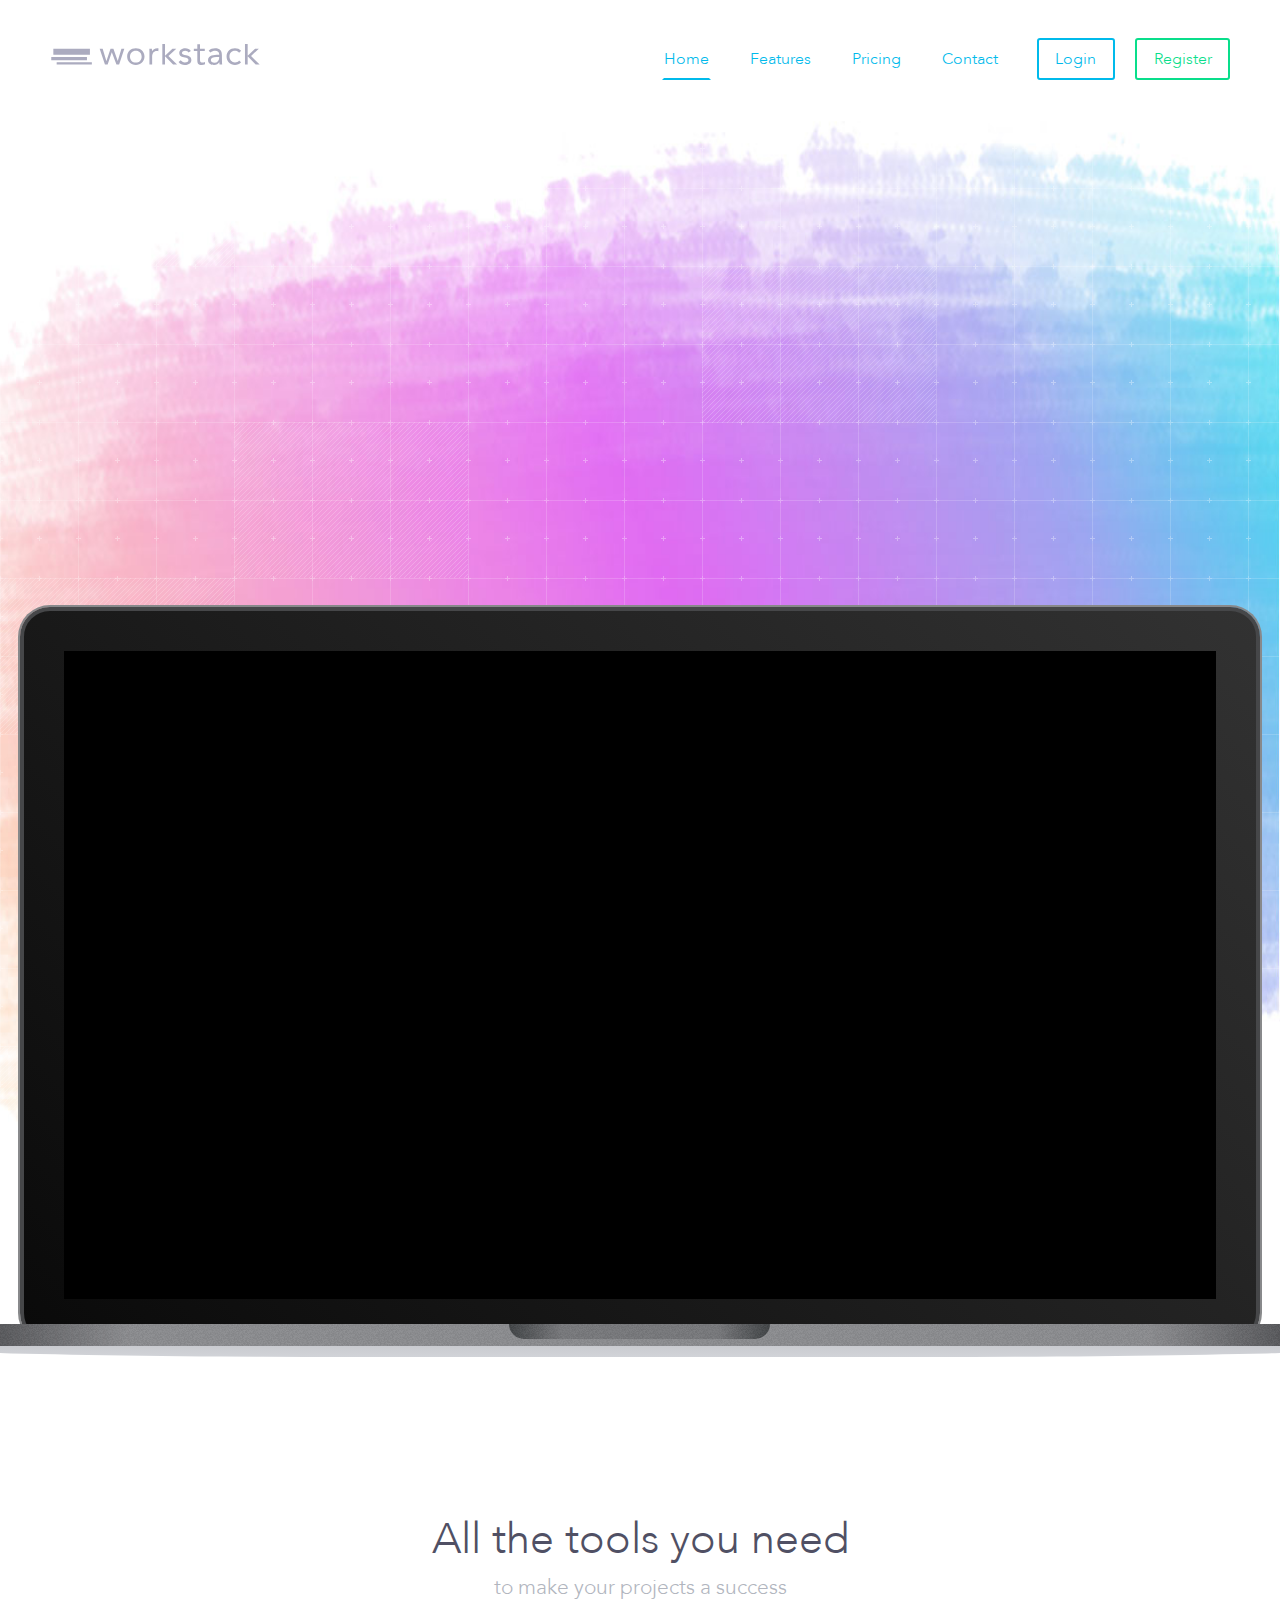
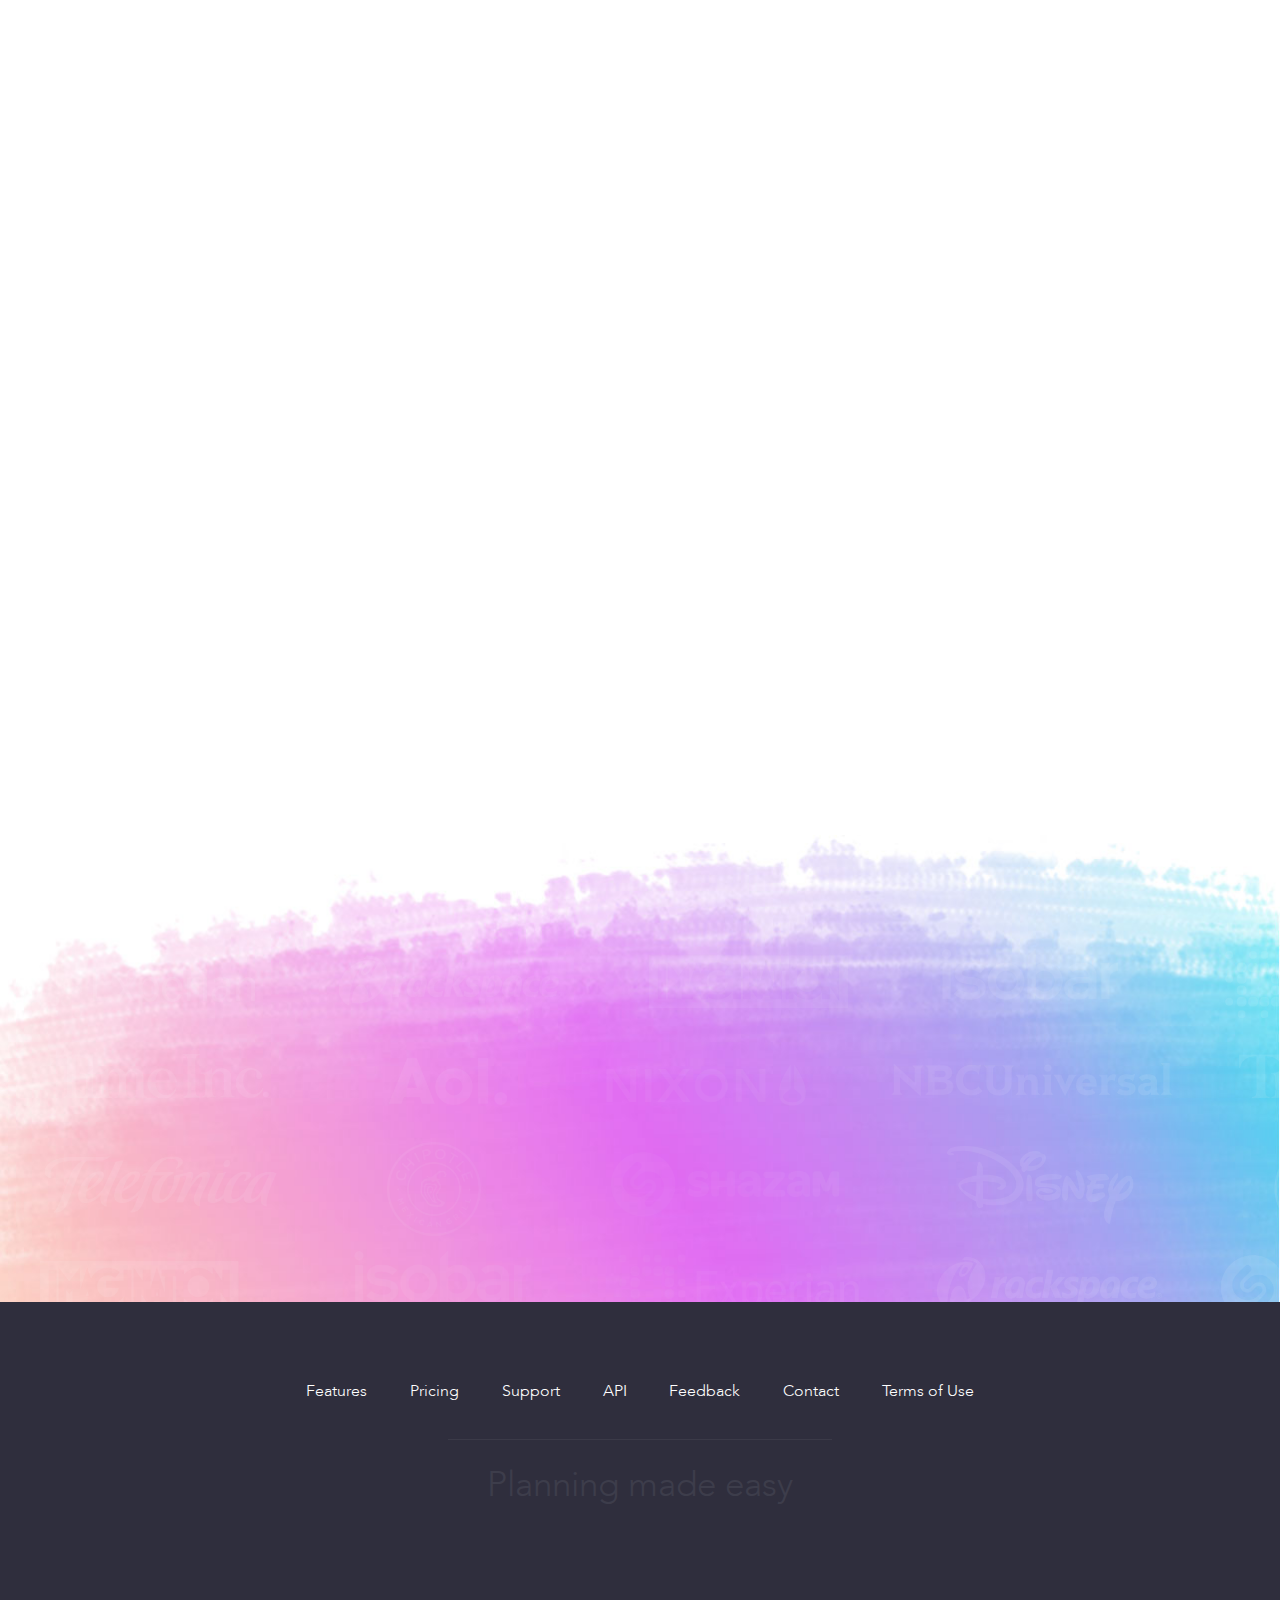
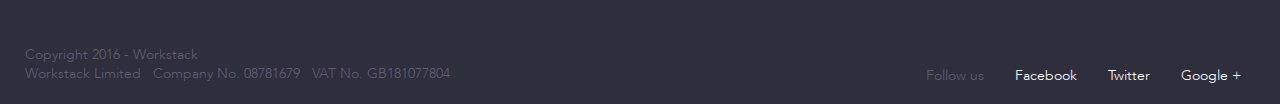
==== html/index.html @ 7270a775 "all works except video" ====
<!DOCTYPE html>
<html lang="en">
<head>
  <meta http-equiv="content-type" content="text/html; charset=UTF-8">
  <meta charset="utf-8">
  <meta http-equiv="X-UA-Compatible" content="IE=edge">
  <meta name="viewport" content="width=device-width, initial-scale=1">

  <title>Workstack - team planning made easy</title>


  <!-- Standard iPhone -->
  <link rel="apple-touch-icon" sizes="57x57" href="https://workstack.io/img/apple-touch-icon-iphone-114.png">
  <link rel="apple-touch-icon" sizes="114x114" href="https://workstack.io/img/apple-touch-icon-iphone-114.png">
  <link rel="apple-touch-icon" sizes="72x72" href="https://workstack.io/img/apple-touch-icon-ipad-144.png">
  <link rel="apple-touch-icon" sizes="144x144" href="https://workstack.io/img/apple-touch-icon-ipad-144.png">
  <link rel="icon" type="image/png" href="https://workstack.io/img/ws-icon.png">

  <link rel="stylesheet" href="css/normalize.css">
  <link rel="stylesheet" href="css/MyFontsWebfontsKit.css">
  <link rel="stylesheet" href="css/bootstrap.css">
  <link rel="stylesheet" href="css/bootstrap-slider.css">
  <link rel="stylesheet" href="css/ws.css">

  <script type="text/javascript" id="www-widgetapi-script" src="js/www-widgetapi.js" async=""></script>
  <script src="js/iframe_api"></script>

  <script src="js/modernizr-2.js"></script>

</head>

<body id="ws-body">


  <div class="wrapper clearfix">

    <!--[if lt IE 8]>
<p class="browserupgrade">You are using an <strong>outdated</strong> browser. Please <a href="http://browsehappy.com/">upgrade your browser</a> to improve your experience.</p>
<![endif]-->

    <!-- Add your site or application content here -->

    <div class="cover" style="display: none; opacity: 0;">
      <div class="loader" style="position: relative;">
        <div id="loadie-1481371732519" class="loadie" style="width: 1745px; display: none;"></div>
      </div>
      <div class="cover-logo"></div>
    </div>

    <header>
      <div class="mobile-nav-bg" style="opacity: 0; display: none;"></div>
      <img src="img/nav-icon.svg" class="nav-icon" alt="Menu" style="transform: rotate(0deg);">
      <div class="logo-container">
        <a href="https://workstack.io/"><img src="img/workstack-logo.svg" class="logo" alt="Workstack"></a>
      </div>
      <div class="nav-container" style="display: block; opacity: 1;">
        <ul class="nav-top">
          <li class="active"><a href="https://workstack.io/" class="nav-link">Home</a></li>
          <li><a href="https://workstack.io/features" class="nav-link">Features</a></li>
          <li><a href="https://workstack.io/pricing" class="nav-link">Pricing</a></li>
          <li><a href="https://workstack.io/contact" class="nav-link">Contact</a></li>
          <li><a href="https://app.workstack.io/login" class="nav-link btn-outline">Login</a></li>
          <li><a href="https://app.workstack.io/register" class="nav-link btn-outline btn-highlight">Register</a></li>
        </ul>
      </div>
    </header>

    <div class="popup-bg-container">
      <div class="popup-video-container">
        <div class="popup-video">
          <div class="popup-embed-container">
            <div class="popup-close"><img src="img/icon-close.svg" class="popup-close-btn" alt="close"></div>
          </div>
        </div>
      </div>
    </div>




    <div class="page-container" style="display: block; opacity: 1;">

      <div class="page-content">


        <!-- A/B Test 1 - Title: Start -->
        <div id="ABTest1">
          <div class="page-title">
            <h1 class="large-heading anim1">Team planning <br class="mobile-only">made easy</h1>
            <h3 class="no-bottom-margin anim2">Plan projects, track time and schedule your team's tasks</h3>
            <a href="https://app.workstack.io/register" class="btn-trial anim3">Start 30 day free trial</a>
          </div>
        </div>
        <!-- A/B Test 1: End -->
        <div class="timeline">
          <!-- A/B Test 2: Start -->
          <div id="ABTest2" class="screenshot-container">
            <div class="screenshot-container-inner">
              <div class="screenshot">
                <div class="video-container">
                  <a href="https://www.youtube.com/embed/cOmMeZSL4ng?rel=0&amp;controls=0&amp;showinfo=0&amp;autoplay=1" target="videoPlayer" class="play-link"></a>
                  <img src="img/screen.png" class="video-cover">
                  <div class="screen-cover"></div>
                  <iframe id="player" class="autoplay" frameborder="0" allowfullscreen="1" title="YouTube video player" width="1600" height="900" src="https://www.youtube.com/embed/cOmMeZSL4ng?autoplay=0&controls=0&rel=0&enablejsapi=1&showinfo=0&modestbranding=1&playlist=cOmMeZSL4ng&loop=1&origin=https%3A%2F%2Fworkstack.io&widgetid=1"></iframe>
                </div>
                <div class="screenshot-keyboard">
                  <div class="screenshot-groove"></div>
                </div>
                <div class="screenshot-keyboard-base"></div>
              </div>
            </div>
          </div>
          <!-- A/B Test 2: End -->
          <h2 class="subheader">All the tools you need</h2>
          <h5>to make your projects a success</h5>
          <div class="row features">
            <div class="col-md-6">
              <div class="col-sm-6">
                <div class="feature">
                  <div class="feature-icon-container">
                    <svg version="1.1" class="feature-icon" id="icon-team-view" xmlns="http://www.w3.org/2000/svg" xlink="http://www.w3.org/1999/xlink" x="0px" y="0px" viewBox="0 0 70 70" enable-background="new 0 0 70 70" xml:space="preserve">
<circle fill="none" stroke="#dc73f2" stroke-width="2" stroke-miterlimit="10" cx="25.266" cy="21.426" r="12.093"></circle>
                                <g>
                                    <path fill="none" stroke="#dc73f2" stroke-width="2" stroke-miterlimit="10" d="M42.189,43.222
		c-3.943-5.677-10.352-9.371-17.591-9.371c-11.985,0-19.701,10.124-19.701,22.612c0,0.083,0.002,0.166,0.003,0.248h30.965"></path>
                                    <path fill="none" stroke="#dc73f2" stroke-width="2" stroke-miterlimit="10" d="M42.189,43.222c2.585,3.722,4.11,8.296,4.11,13.242
		c0,0.083-0.002,0.166-0.003,0.248H35.864"></path>
                                    <path fill="none" stroke="#dc73f2" stroke-width="2" stroke-miterlimit="10" d="M42.189,43.222c2.703-2.15,6.079-3.429,9.742-3.429
		C60.806,39.793,66,47.289,66,56.537c0,0.062-0.002,0.123-0.002,0.184H35.864"></path>
                                </g>
                                <circle fill="none" stroke="#dc73f2" stroke-width="2" stroke-miterlimit="10" cx="51.686" cy="30.703" r="8.954"></circle>
</svg>

                  </div>
                  <h4>Team<br>
                            Calendar</h4>
                  <hr class="feature-line">
                  <p class="feature-desc">
                    See who's doing what and when they are doing it.
                  </p>
                </div>
              </div>
              <div class="col-sm-6">
                <div class="feature">
                  <div class="feature-icon-container">
                    <svg version="1.1" class="feature-icon" id="icon-task-list" xmlns="http://www.w3.org/2000/svg" xlink="http://www.w3.org/1999/xlink" x="0px" y="0px" width="70px" height="70px" viewBox="0 0 70 70" enable-background="new 0 0 70 70" xml:space="preserve">
        <path fill="none" stroke="#dc73f2" stroke-width="2" stroke-miterlimit="10" d="M52.703,17.607
            c-3.099-1.438-7.286-2.485-12.049-2.941v-2.657c0-3.597-2.536-6.51-5.661-6.51c-3.127,0-5.663,2.914-5.663,6.51v2.74
            c-4.841,0.531-9.053,1.67-12.049,3.216"></path>
                                <path fill="none" stroke="#dc73f2" stroke-width="2" stroke-miterlimit="10" d="M58.253,18.891h-3.131v7.331H14.64v-7.331
            h-2.892c-1.596,0-2.892,1.294-2.892,2.892v38.655c0,1.6,1.296,2.896,2.892,2.896h46.505c1.6,0,2.891-1.296,2.891-2.896V21.783
            C61.144,20.185,59.853,18.891,58.253,18.891z"></path>
                                <line fill="none" stroke="#dc73f2" stroke-width="2" stroke-miterlimit="10" x1="16.167" y1="36.417" x2="43.333" y2="36.417"></line>
                                <line fill="none" stroke="#dc73f2" stroke-width="2" stroke-miterlimit="10" x1="16.167" y1="44.833" x2="43.333" y2="44.833"></line>
                                <line fill="none" stroke="#dc73f2" stroke-width="2" stroke-miterlimit="10" x1="16.167" y1="53.25" x2="43.333" y2="53.25"></line>
                                <line fill="none" stroke="#dc73f2" stroke-width="2" stroke-miterlimit="10" x1="47" y1="36.417" x2="53.25" y2="36.417"></line>
                                <line fill="none" stroke="#dc73f2" stroke-width="2" stroke-miterlimit="10" x1="47" y1="44.833" x2="53.25" y2="44.833"></line>
                                <line fill="none" stroke="#dc73f2" stroke-width="2" stroke-miterlimit="10" x1="47" y1="53.25" x2="53.25" y2="53.25"></line>
        </svg>
                  </div>
                  <h4>Task<br>
                            Lists</h4>
                  <hr class="feature-line">
                  <p class="feature-desc">
                    Setup project task lists and set due dates
                  </p>
                </div>
              </div>
            </div>
            <div class="col-md-6">
              <div class="col-sm-6">
                <div class="feature">
                  <div class="feature-icon-container">
                    <svg version="1.1" class="feature-icon" id="icon-estimate" xmlns="http://www.w3.org/2000/svg" xlink="http://www.w3.org/1999/xlink" x="0px" y="0px" width="70px" height="70px" viewBox="0 0 70 70" enable-background="new 0 0 70 70" xml:space="preserve">
        <g>
            <circle fill="none" stroke="#dc73f2" stroke-width="2" stroke-miterlimit="10" cx="35" cy="35.002" r="27.167"></circle>
            <polyline fill="none" stroke="#dc73f2" stroke-width="2" stroke-linecap="round" stroke-miterlimit="10" points="34.875,21.75
                34.875,36.75 45.375,43.875 	"></polyline>
        </g>
        </svg>
                  </div>
                  <h4>Set<br>
                            Estimates</h4>
                  <hr class="feature-line">
                  <p class="feature-desc">
                    Set estimates for how long tasks are going to take.
                  </p>
                </div>
              </div>
              <div class="col-sm-6">
                <div class="feature">
                  <div class="feature-icon-container">
                    <svg version="1.1" class="feature-icon" id="icon-calendar" xmlns="http://www.w3.org/2000/svg" xlink="http://www.w3.org/1999/xlink" x="0px" y="0px" width="70px" height="70px" viewBox="0 0 70 70" enable-background="new 0 0 70 70" xml:space="preserve">
        <g>
            <line fill="none" stroke="#dc73f2" stroke-width="2" stroke-miterlimit="10" x1="28.502" y1="13.291" x2="41.078" y2="13.291"></line>
            <path fill="none" stroke="#dc73f2" stroke-width="2" stroke-miterlimit="10" d="M18.104,13.291h-4.519
                c-1.601,0-2.899,1.298-2.899,2.899v43.745c0,1.602,1.298,2.899,2.899,2.899h42.078c1.602,0,2.898-1.298,2.898-2.899V16.189
                c0-1.601-1.297-2.899-2.898-2.899h-4.186"></path>
            <path fill="none" stroke="#dc73f2" stroke-width="2" stroke-linecap="round" stroke-miterlimit="10" d="M18.104,13.291
                c-0.566,0.926-0.899,2.01-0.899,3.175c0,3.368,2.73,6.098,6.098,6.098s6.098-2.73,6.098-6.098c0-1.165-0.333-2.249-0.899-3.175"></path>
            <path fill="none" stroke="#dc73f2" stroke-width="2" stroke-linecap="round" stroke-miterlimit="10" d="M41.078,13.291
                c-0.567,0.926-0.899,2.01-0.899,3.175c0,3.368,2.73,6.098,6.099,6.098s6.099-2.73,6.099-6.098c0-1.165-0.332-2.249-0.899-3.175"></path>
        </g>
                                <line fill="none" stroke="#dc73f2" stroke-width="2" stroke-linecap="round" stroke-miterlimit="10" x1="23.387" y1="7.357" x2="23.387" y2="16.716"></line>
                                <line fill="none" stroke="#dc73f2" stroke-width="2" stroke-linecap="round" stroke-miterlimit="10" x1="46.36" y1="7.357" x2="46.36" y2="16.716"></line>
                                <line fill="none" stroke="#dc73f2" stroke-width="2" stroke-miterlimit="10" x1="10.333" y1="30.667" x2="58.667" y2="30.667"></line>
                                <line fill="none" stroke="#dc73f2" stroke-width="2" stroke-miterlimit="10" x1="10.333" y1="41.168" x2="58.667" y2="41.168"></line>
                                <line fill="none" stroke="#dc73f2" stroke-width="2" stroke-miterlimit="10" x1="10.333" y1="51.668" x2="58.667" y2="51.668"></line>
                                <line fill="none" stroke="#dc73f2" stroke-width="2" stroke-miterlimit="10" x1="22.667" y1="30.667" x2="22.667" y2="62"></line>
                                <line fill="none" stroke="#dc73f2" stroke-width="2" stroke-miterlimit="10" x1="34.5" y1="30.667" x2="34.5" y2="62"></line>
                                <line fill="none" stroke="#dc73f2" stroke-width="2" stroke-miterlimit="10" x1="46.167" y1="30.667" x2="46.167" y2="62"></line>
                                <line fill="none" stroke="#dc73f2" stroke-miterlimit="10" x1="35" y1="50.125" x2="44.75" y2="40.375"></line>
                                <line fill="none" stroke="#dc73f2" stroke-miterlimit="10" x1="36.5" y1="52.125" x2="46.25" y2="42.375"></line>
                                <line fill="none" stroke="#dc73f2" stroke-miterlimit="10" x1="34.25" y1="47.25" x2="40.25" y2="41.25"></line>
                                <line fill="none" stroke="#dc73f2" stroke-miterlimit="10" x1="40.312" y1="52.062" x2="46.312" y2="46.062"></line>
        </svg>
                  </div>
                  <h4>Meetings &amp;<br>
                            Vacations</h4>
                  <hr class="feature-line">
                  <p class="feature-desc">
                    Schedule meetings and block out staff downtime
                  </p>
                </div>
              </div>
            </div>
          </div>
          <div class="row features">
            <div class="col-md-6">
              <div class="col-sm-6">
                <div class="feature">
                  <div class="feature-icon-container">
                    <svg version="1.1" class="feature-icon" id="icon-time-tracking" xmlns="http://www.w3.org/2000/svg" xlink="http://www.w3.org/1999/xlink" x="0px" y="0px" width="70px" height="70px" viewBox="0 0 70 70" enable-background="new 0 0 70 70" xml:space="preserve">
        <g>
            <path fill="none" stroke="#dc73f2" stroke-width="2" stroke-linecap="round" stroke-miterlimit="10" d="M21.432,16.603
                c2.873-1.746,6.109-2.953,9.568-3.484"></path>
            <path fill="none" stroke="#dc73f2" stroke-width="2" stroke-linecap="round" stroke-miterlimit="10" d="M13.013,24.802
                c2.15-3.328,5.029-6.14,8.418-8.199"></path>
            <path fill="none" stroke="#dc73f2" stroke-width="2" stroke-linecap="round" stroke-miterlimit="10" d="M39.25,13.164
                c-1.384-0.227-2.803-0.349-4.25-0.349c-1.36,0-2.695,0.104-4,0.304"></path>
            <path fill="none" stroke="#dc73f2" stroke-width="2" stroke-linecap="round" stroke-miterlimit="10" d="M13.013,24.802
                c-2.641,4.086-4.18,8.951-4.18,14.18c0,14.449,11.716,26.162,26.167,26.162s26.167-11.713,26.167-26.162
                c0-13.006-9.487-23.789-21.917-25.819"></path>
            <polyline fill="none" stroke="#dc73f2" stroke-width="2" stroke-linecap="round" stroke-miterlimit="10" points="34.879,26.218
                34.879,40.666 44.993,47.529 	"></polyline>
            <path fill="none" stroke="#dc73f2" stroke-width="2" stroke-linecap="round" stroke-miterlimit="10" d="M13.013,24.802
                l-3.621-3.621c-0.39-0.391-0.39-1.024,0-1.415l6.895-6.895c0.391-0.39,1.023-0.39,1.414,0l3.73,3.731"></path>
            <path fill="none" stroke="#dc73f2" stroke-width="2" stroke-linecap="round" stroke-miterlimit="10" d="M39.25,8.855h5.375
                c0.553,0,1-0.448,1-1v-2c0-0.553-0.447-1-1-1H25.75c-0.553,0-1,0.447-1,1v2c0,0.552,0.447,1,1,1H31"></path>

            <line fill="none" stroke="#dc73f2" stroke-width="2" stroke-linecap="round" stroke-miterlimit="10" x1="39.25" y1="13.164" x2="39.25" y2="8.855"></line>

            <line fill="none" stroke="#dc73f2" stroke-width="2" stroke-linecap="round" stroke-miterlimit="10" x1="31" y1="8.855" x2="31" y2="13.119"></line>
        </g>
                                <line fill="none" stroke="#dc73f2" stroke-width="2" stroke-linecap="round" stroke-miterlimit="10" x1="25.875" y1="8.75" x2="44.75" y2="8.75"></line>
        </svg>
                  </div>
                  <h4>Time<br>
                            Tracking</h4>
                  <hr class="feature-line">
                  <p class="feature-desc">
                    Keep track of the time spent on each task.
                  </p>
                </div>
              </div>
              <div class="col-sm-6">
                <div class="feature">
                  <div class="feature-icon-container">
                    <svg version="1.1" class="feature-icon" id="icon-project-plans" xmlns="http://www.w3.org/2000/svg" xlink="http://www.w3.org/1999/xlink" x="0px" y="0px" width="70px" height="70px" viewBox="0 0 70 70" enable-background="new 0 0 70 70" xml:space="preserve">
        <g>
            <rect x="6.493" y="9.125" fill="none" stroke="#dc73f2" stroke-width="2" stroke-miterlimit="10" width="19.958" height="13.213"></rect>

            <rect x="13.409" y="28.394" fill="none" stroke="#dc73f2" stroke-width="2" stroke-miterlimit="10" width="37.023" height="13.213"></rect>

            <rect x="37.355" y="47.662" fill="none" stroke="#dc73f2" stroke-width="2" stroke-miterlimit="10" width="26.151" height="13.213"></rect>
        </g>
        </svg>
                  </div>
                  <h4>Project<br>
                            Plans</h4>
                  <hr class="feature-line">
                  <p class="feature-desc">
                    Plan and check progress across all your projects.
                  </p>
                </div>
              </div>
            </div>
            <div class="col-md-6">
              <div class="col-sm-6">
                <div class="feature">
                  <div class="feature-icon-container">
                    <svg version="1.1" class="feature-icon" id="icon-reports" xmlns="http://www.w3.org/2000/svg" xlink="http://www.w3.org/1999/xlink" x="0px" y="0px" width="70px" height="70px" viewBox="0 0 70 70" enable-background="new 0 0 70 70" xml:space="preserve">
        <g>
            <rect x="8.504" y="41.146" fill="none" stroke="#dc73f2" stroke-width="2" stroke-miterlimit="10" width="13.53" height="20.436"></rect>

            <rect x="28.235" y="23.671" fill="none" stroke="#dc73f2" stroke-width="2" stroke-miterlimit="10" width="13.529" height="37.911"></rect>

            <rect x="47.967" y="8.416" fill="none" stroke="#dc73f2" stroke-width="2" stroke-miterlimit="10" width="13.529" height="53.168"></rect>
        </g>
        </svg>
                  </div>
                  <h4>Project<br>
                            Reports</h4>
                  <hr class="feature-line">
                  <p class="feature-desc">
                    View your worked hours for both projects and people.
                  </p>
                </div>
              </div>
              <div class="col-sm-6">
                <div class="feature">
                  <div class="feature-icon-container">
                    <svg version="1.1" class="feature-icon" id="icon-integrations" xmlns="http://www.w3.org/2000/svg" xlink="http://www.w3.org/1999/xlink" x="0px" y="0px" width="70px" height="70px" viewBox="0 0 70 70" enable-background="new 0 0 70 70" xml:space="preserve">
        <g>
            <g id="Plug_1_">
                <path fill="none" stroke="#dc73f2" stroke-width="2" stroke-miterlimit="10" d="M40.303,62.137l1.619-4.945
                    c7.107-1.59,12.359-7.15,12.359-13.766v-17.52h-5.408V10.813c0-1.63-1.535-2.95-3.428-2.95s-3.426,1.32-3.426,2.95v15.093H28.308
                    V10.813c0-1.63-1.536-2.95-3.429-2.95c-1.892,0-3.428,1.32-3.428,2.95v15.093h-5.732v17.52c0,6.684,5.361,12.29,12.582,13.812
                    l1.292,4.898H40.303z"></path>
            </g>
            <line fill="none" stroke="#dc73f2" stroke-width="2" stroke-miterlimit="10" x1="48.875" y1="25.875" x2="21.25" y2="25.875"></line>
        </g>
        </svg>
                  </div>
                  <h4>3rd Party<br>
                            Integrations</h4>
                  <hr class="feature-line">
                  <p class="feature-desc">
                    Make Workstack work with other applications.
                  </p>
                </div>
              </div>
            </div>
          </div>
        </div>








      </div>

      <div class="clients">
        <div class="clients-outer">
          <div class="clients-img" data-stellar-ratio="0.7" style="position: relative; z-index: 0; background: transparent none repeat scroll 0% 0%; display: block; top: 0px;">
            <div class="backstretch" style="left: 0px; top: 0px; overflow: hidden; margin: 0px; padding: 0px; height: 600px; width: 1745px; z-index: -999998; position: absolute;"><img style="position: absolute; margin: 0px; padding: 0px; border: medium none; width: 1745px; height: 622.965px; max-height: none; max-width: none; z-index: -999999; left: 0px; top: -11.4825px;" src="img/client-logos.png"></div>
          </div>
          <div class="clients-inner">
            <h2 class="anim-block lc" style="opacity: 0; transform: translate(0px, 50px);">Try it free for 30 days</h2>
            <h3 class="anim-block no-bottom-margin" style="opacity: 0; transform: translate(0px, 50px);">Easy setup <span class="dot">•</span> full version <span class="dot">•</span> cancel at anytime</h3>
            <a href="https://app.workstack.io/register" class="btn-trial anim-block" style="opacity: 0; transform: translate(0px, 50px);">Start 30 day free trial</a>
          </div>
        </div>
      </div>
      <footer class="cf">
        <ul class="nav-footer">
          <li class="not-mobile"><a href="https://workstack.io/features" class="nav-link">Features</a></li>
          <li class="not-mobile"><a href="https://workstack.io/pricing" class="nav-link">Pricing</a></li>
          <li><a class="nav-link" href="http://support.workstack.io/" target="_blank">Support</a></li>
          <li><a class="nav-link" href="http://app.workstack.io/developers" target="_blank">API</a></li>
          <li class="not-mobile"><a class="nav-link" href="http://support.workstack.io/support/discussions" target="_blank">Feedback</a></li>
          <li class="not-mobile"><a href="https://workstack.io/contact" class="nav-link">Contact</a></li>
          <li><a href="https://workstack.io/terms" class="nav-link">Terms of Use</a></li>
        </ul>
        <hr class="footer-line">
        <span class="footer-strapline">
                Planning <br class="mobile-only">made easy
            </span>
        <span class="copyright not-mobile">
                Copyright 2016 - Workstack<br>
                <span class="not-tablet">Workstack Limited &nbsp; Company No. 08781679  &nbsp; VAT No. GB181077804</span>
        </span>
        <span class="social">
                <ul class="nav-social">
                  <li class="not-mobile">Follow us</li>
                  <li><a href="https://www.facebook.com/pages/Workstack/741291502612738" class="social-link">Facebook</a></li>
                  <li><a href="http://www.twitter.com/workstack" class="social-link">Twitter</a></li>
                  <li><a href="https://plus.google.com/+WorkstackMe" class="social-link">Google +</a></li>
                </ul>
            </span>
      </footer>



      <!-- Modal -->
      <div class="modal fade" id="registerModal" tabindex="-1" role="dialog" aria-labelledby="myModalLabel" aria-hidden="true">
        <div class="modal-dialog">
          <div class="modal-content">
            <div class="modal-header">
              <button type="button" class="close" data-dismiss="modal"><span aria-hidden="true">×</span><span class="sr-only">Close</span></button>
              <h4 class="modal-title" id="myModalLabel">Register to become an early user</h4>
            </div>
            <form action="/" method="post">
              <input name="_token" value="EJpeC8JoNFRVCZ4yoXpkKPlhkMHugzp1gdAIhY0h" type="hidden">
              <div class="modal-body">
                <p>If you'd like to be one of the first people to use the free BETA version of the new Workstack then please fill in your details below and we'll contact you when the BETA is ready for you to use.
                </p>
                <p>Also, remember to follow us on Twitter <a href="http://www.twitter.com/workstack">@Workstack</a> for regular updates.</p>
                <span class="section-title">
                                Your details
                            </span>
                <input name="first-name" placeholder="First name" required="" type="text">
                <input name="last-name" placeholder="Last name" required="" type="text">
                <input name="email" placeholder="Your email" required="" type="text">
                <span class="section-title">
                                Feature request
                            </span>
                <textarea type="text" name="feature" placeholder="If you could have a dream feature what would it be?"></textarea>
              </div>
              <div class="modal-footer">
                <button type="button" class="btn btn-default" data-dismiss="modal">Close</button>
                <button type="submit" class="btn btn-primary">Register</button>
              </div>
            </form>
          </div>
        </div>
      </div>
    </div>

  </div>

  <script src="js/jquery.js"></script>
  <script src="js/plugins.js"></script>
  <script src="js/bootstrap.js"></script>
  <script src="js/modernizr-custom.js"></script>
  <script src="js/jquery_001.js"></script>
  <script src="js/jquery_002.js"></script>
  <script src="js/jquery_003.js"></script>
  <script src="js/jquery_004.js"></script>
  <script src="js/jquery_005.js"></script>
  <script src="js/jquery_006.js"></script>
  <script src="js/vivus.js"></script>
  <script src="js/swipe.js"></script>
  <script src="js/bootstrap-slider.js"></script>
  <script src="js/ws.js"></script>

</body>

</html>
---- html/css/MyFontsWebfontsKit.css ----
@import"//hello.myfonts.net/count/2b0090";

@font-face{font-family:AvenirLTStd-Medium;src:url(../fonts/2B0090_0_0.eot);src:url(../fonts/2B0090_0_0.eot?#iefix) format("embedded-opentype"),url(../fonts/2B0090_0_0.woff) format("woff"),url(../fonts/2B0090_0_0.ttf) format("truetype")}@font-face{font-family:AvenirLTStd-Light;src:url(../fonts/2B0090_1_0.eot);src:url(../fonts/2B0090_1_0.eot?#iefix) format("embedded-opentype"),url(../fonts/2B0090_1_0.woff) format("woff"),url(../fonts/2B0090_1_0.ttf) format("truetype")}/*# sourceMappingURL=maps/MyFontsWebfontsKit.css.map */
/*# sourceMappingURL=maps/MyFontsWebfontsKit.css.map */
---- html/css/ws.css ----
@font-face{font-family:Avenir-Light;src:url(../fonts/Avenir-Light.eot);src:url(../fonts/Avenir-Light.eot?#iefix) format("embedded-opentype"),url(../fonts/Avenir-Light.woff) format("woff"),url(../fonts/Avenir-Light.ttf) format("truetype"),url(../fonts/Avenir-Light.svg#Avenir-Light) format("svg")}@font-face{font-family:Avenir-Medium;src:url(../fonts/Avenir-Medium.eot);src:url(../fonts/Avenir-Medium.eot?#iefix) format("embedded-opentype"),url(../fonts/Avenir-Medium.woff) format("woff"),url(../fonts/Avenir-Medium.ttf) format("truetype"),url(../fonts/Avenir-Medium.svg#Avenir-Medium) format("svg")}@font-face{font-family:AvenirNext-Regular;src:url(../fonts/AvenirNext-Regular.eot);src:url(../fonts/AvenirNext-Regular.eot?#iefix) format("embedded-opentype"),url(../fonts/AvenirNext-Regular.woff) format("woff"),url(../fonts/AvenirNext-Regular.ttf) format("truetype"),url(../fonts/AvenirNext-Regular.svg#AvenirNext-Regular) format("svg")}.clearfix:after{content:"";display:table;clear:both}::-moz-selection{background:#00baeb;color:white}::selection{background:#00baeb;color:white}html,body{margin:0;padding:0;font-family:Avenir-Light,sans-serif;font-size:1.1em;background:#f8f8f8;color:#6d7383;overflow-x:hidden}div{position:relative}.wrapper{position:relative;margin:0 auto;overflow:hidden;background:white;min-height:500px}.page-body{position:relative}.state-hidden{display:none!important}a{text-decoration:none;color:#00baeb;-webkit-transition:all .2s ease;-ie-transition:all .2s ease;transition:all .2s ease}a:hover{text-decoration:none}a:focus{text-decoration:none;color:#00baeb}a.nav-link{color:#00baeb;padding:.5em 0;border:2px solid transparent}a.nav-link:hover{border-bottom:2px solid #1fd0ff;color:#1fd0ff}li.active a.nav-link{border-bottom:2px solid #00baeb}a.nav-link:focus{text-decoration:none}a.darker-link{color:#0092b8}a.darker-link:hover{color:#007d9f}.btn-outline{border:2px solid #00baeb!important;border-radius:3px;padding:.5em 1em!important}.btn-outline:hover{border:2px solid #1fd0ff!important}.btn-highlight{border-color:#09de8b!important;color:#09de8b!important}.btn-highlight:hover{border:2px solid #24f6a4!important;color:#24f6a4!important}.btn-trial{background:#09de8b;border-radius:8px;padding:.8em 1.8em;display:inline-block;color:white;margin:1.5em auto 1em;cursor:pointer}.btn-trial:hover{background:#0aed94;color:white}.btn-trial:active{margin-top:1.6em;margin-bottom:.9em}.btn-trial:focus{color:white!important;text-decoration:none!important}div.bg-hero{position:absolute;top:0;left:0;width:100%;height:520px;overflow:hidden;background:white}.no-photo{height:720px;background:white!important}.hero-display{background:#dfdfdf;width:75%;float:left}.hero-display img{width:100%}.hero-text{background:-webkit-gradient(linear,left bottom,left top,from(#1fd0ff),to(#00baeb));background:-webkit-linear-gradient(bottom,#1fd0ff 0,#00baeb 100%);background:-webkit-gradient(linear, left bottom, left top, from(#1fd0ff), to(#00baeb));background:-webkit-linear-gradient(bottom, #1fd0ff 0%, #00baeb 100%);background:-o-linear-gradient(bottom, #1fd0ff 0%, #00baeb 100%);background:linear-gradient(0deg,#1fd0ff 0,#00baeb 100%);margin-top:50px;color:white;width:260px;height:350px;margin-left:-70px;float:left}div.bg-half{background:-webkit-gradient(linear,left bottom,left top,from(#56e4d5),to(#40e0d0));background:-webkit-linear-gradient(bottom,#56e4d5 0,#40e0d0 100%);background:-webkit-gradient(linear, left bottom, left top, from(#56e4d5), to(#40e0d0));background:-webkit-linear-gradient(bottom, #56e4d5 0%, #40e0d0 100%);background:-o-linear-gradient(bottom, #56e4d5 0%, #40e0d0 100%);background:linear-gradient(0deg,#56e4d5 0,#40e0d0 100%);width:50%;height:100%;position:absolute;top:0;left:0}div.bg-half-br{background:-webkit-gradient(linear,left bottom,left top,from(#1fd0ff),to(#00baeb));background:-webkit-linear-gradient(bottom,#1fd0ff 0,#00baeb 100%);background:-webkit-gradient(linear, left bottom, left top, from(#1fd0ff), to(#00baeb));background:-webkit-linear-gradient(bottom, #1fd0ff 0%, #00baeb 100%);background:-o-linear-gradient(bottom, #1fd0ff 0%, #00baeb 100%);background:linear-gradient(0deg,#1fd0ff 0,#00baeb 100%);width:50%;height:70px;position:absolute;bottom:0;left:50%}div.bg-half-bl{position:absolute;bottom:0;left:0;width:50%;background:-webkit-gradient(linear,left bottom,left top,from(#39d6ff),to(#52dbff));background:-webkit-linear-gradient(bottom,#39d6ff 0,#52dbff 100%);background:-webkit-gradient(linear, left bottom, left top, from(#39d6ff), to(#52dbff));background:-webkit-linear-gradient(bottom, #39d6ff 0%, #52dbff 100%);background:-o-linear-gradient(bottom, #39d6ff 0%, #52dbff 100%);background:linear-gradient(0deg,#39d6ff 0,#52dbff 100%);z-index:1;height:70px}.bg-img{width:100%;height:100%}div.bg-large{min-height:850px;height:100vh;max-height:1100px}div.bg-md{height:850px}div.page-container{position:relative;z-index:2;width:100%;margin-top:140px;background:white}.anim-block{opacity:0}header{position:relative;width:100%;height:120px;margin:0 0 5em;background:white;z-index:100}div.logo-container{position:absolute;overflow:hidden;width:260px;height:35px;top:40px;left:50px;z-index:55}.logo{width:260px;-webkit-transition:all .2s ease;transition:all .2s ease}.logo:hover{opacity:.75}div.mobile-nav-bg{position:fixed;left:0;top:0;width:100%;height:120vh;background:#2f2e3d;background-size:cover;opacity:1;z-index:50;display:none}div.nav-container{position:absolute;right:50px;top:40px;width:580px;height:35px;display:inline-block;text-align:right;z-index:950;opacity:1}ul.nav-top{display:block;list-style:none;color:white;font-size:.85em;margin:8px 0 0;padding:0}ul.nav-top li{display:inline-block;margin:0 1em}ul.nav-top li:first-child{margin-left:0}ul.nav-top li:last-child{margin:0}img.nav-icon{position:absolute;right:15px;top:25px;opacity:.75;z-index:55;opacity:0;display:none;-webkit-transition:all 400 ease;-ie-transition:all 400 ease;transition:all 400 ease;width:28px}img.close-icon{position:absolute;right:15px;top:20px;opacity:.75;-webkit-transition:all 400 ease;-ie-transition:all 400 ease;transition:all 400 ease}.page-content{padding-top:50px}.large-heading{font-size:3.8em;color:white;text-shadow:0 0 20px rgba(195,150,240,.4)}h1{display:block;font-size:3.5em;color:white;font-weight:100;margin:.1em auto;font-family:Avenir-Light;line-height:1.1em}h2{display:block;font-size:2.2em;width:100%;font-weight:100;margin:.1em auto;line-height:1.2em;font-family:Avenir-Light}h3{display:block;font-size:1.3em;width:100%;font-weight:100;margin:.1em auto 2.5em;color:white;font-family:Avenir-Light;line-height:1.2em}h4{display:block;font-size:1em;width:100%;font-weight:100;margin:.8em auto;color:#565b67;line-height:1.2em}h5{font-size:1.1em;display:block;width:100%;margin:.5em auto;line-height:1.2em;color:#b1b5be;font-weight:100}h2.lc{font-size:3em;margin:0 auto}.subheader{max-width:600px;margin:4em auto 0;font-family:Avenir-Light;color:#505064}.sml{font-size:.6em}span.dot{display:inline-block;font-size:.5em;margin:-1.2em .5em 0}.grey{color:#b7c0c6}div.page-title{color:#aaaabe;margin:0 0 40px;text-align:center;z-index:100;text-shadow:0 0 20px rgba(195,150,240,.5)}div.page-title-dark{color:#c9c9de;margin-top:-50px;padding:0 5%}div.page-title span.title-intro{font-size:1em;display:block;margin:10px auto}.anim1,.anim2,.anim3{-webkit-transform:perspective(800px) rotateX(-60deg) translateY(50px);transform:perspective(800px) rotateX(-60deg) translateY(50px);opacity:0;-webkit-animation-name:anim;-webkit-animation-duration:.3s;-webkit-animation-iteration-count:1;-webkit-animation-fill-mode:forwards;-webkit-animation-timing-function:ease-out;-webkit-animation-name:anim;animation-name:anim;-webkit-animation-duration:.3s;animation-duration:.3s;-webkit-animation-iteration-count:1;animation-iteration-count:1;-webkit-animation-fill-mode:forwards;animation-fill-mode:forwards;-webkit-animation-timing-function:ease-out;animation-timing-function:ease-out}.anim1{-webkit-animation-delay:1s;animation-delay:1s;color:#505064;color:white}.anim2{-webkit-animation-delay:1.15s;animation-delay:1.15s;color:#505064}.anim3{-webkit-animation-delay:1.3s;animation-delay:1.3s}div.page-title h3{color:white;text-shadow:0 0 10px rgba(0,0,5,.1)}div.page-title-dark h1{color:#5b5b71;text-shadow:none}div.page-title-dark h3{color:#c9c9de;text-shadow:none}span.small-text{font-size:14px}.block{display:block}.dark-text{color:#6d7383!important;text-shadow:none!important;margin-top:-50px}.mobile-only{display:none!important}div.bg-small{height:120px!important}small{font-size:65%}.arrow-drawn{max-width:100px;top:50%;left:50%;-webkit-transform:translate(-50%,-50%);transform:translate(-50%,-50%);position:absolute}.comparison-container{margin-top:-20px}.slider-container{margin-bottom:100px;padding:0 2%}.row.calendar-titles{margin:30px auto 20px!important}.calendar-bg{background:white;width:104%;height:104%;position:absolute;top:-2%;left:-2%;z-index:-1}.calendar-shadow{background:white;box-shadow:0 0 20px 20px rgba(0,0,0,.2);z-index:-2;position:absolute;top:5%;left:2%;width:96%;height:92%}.tilt-left{-webkit-transform:rotate(-1deg);transform:rotate(-1deg)}.tilt-right{-webkit-transform:rotate(1deg);transform:rotate(1deg)}.comparison-container .row{color:#ababbf;font-size:.9em;max-width:1800px;margin:0 auto;padding:0 5%}.vert-center-outer{height:100%;position:relative}.comparison-container img{width:100%}.tasks-container{position:absolute;z-index:10;top:0;left:0;width:100%;height:100%}.task-old{width:100%;height:20%;margin:0 1px 1px 0;display:none}.project1{background-color:rgba(197,135,215,.9)}.project2{background-color:rgba(70,205,240,.9)}.project3{background-color:rgba(250,160,240,.9)}.day-container{position:absolute;overflow:visible;width:29%;height:38%}.day1{top:35%;left:3%}.day2{top:35%;left:35.3%}.day3{top:35%;left:67.7%}.task-counter{position:absolute;bottom:0;left:0;height:18%;width:100%;font-size:14px;color:grey;text-align:left;display:block;padding:4px 0 0 4px}.wsday-container{position:absolute;overflow:hidden;width:26%;height:79.1%}.wsday1{top:16.8%;left:13.6%}.wsday2{top:16.8%;left:42.2%}.wsday3{top:16.8%;left:70.9%}.calendar-container{position:relative}.wstask{position:absolute;width:100%;height:33%;margin:0 1px 1px 0;-webkit-transition:all .2s ease;transition:all .2s ease}#ws1,#ws3,#ws7{top:0;height:33%}#ws2,#ws4{top:-webkit-calc(33% + 1px);top:calc(33% + 1px);height:33%}#ws5{top:-webkit-calc(66% + 2px);top:calc(66% + 2px);height:-webkit-calc(16.5% - 1px);height:calc(16.5% - 1px)}#ws6{top:-webkit-calc(82.5% + 2px);top:calc(82.5% + 2px);height:16.5%}#ws8{top:-webkit-calc(49.5% + 1px);top:calc(49.5% + 1px);height:-webkit-calc(16.5% - 1px);height:calc(16.5% - 1px)}#ws9{top:0;height:-webkit-calc(16.5% - 1px);height:calc(16.5% - 1px)}#ws10{top:-webkit-calc(66% + 1px);top:calc(66% + 1px);height:16.5%}#ws11{top:-webkit-calc(82.5% + 2px);top:calc(82.5% + 2px);height:16.5%}#ws12{top:-webkit-calc(66% + 1px);top:calc(66% + 1px);height:16.5%}#ws13{top:16.5%;height:16.5%}.pos-left{left:0;width:-webkit-calc(50% - 1px);width:calc(50% - 1px)}.pos-right{left:50%;width:50%}.pos-xleft{width:33%;left:0}.pos-xcenter{width:33%;left:-webkit-calc(33% + 1px);left:calc(33% + 1px)}.pos-xright{width:33%;left:-webkit-calc(66% + 2px);left:calc(66% + 2px)}.two-days{height:-webkit-calc(66% + 1px)!important;height:calc(66% + 1px)!important}.three-days{height:-webkit-calc(99% + 2px)!important;height:calc(99% + 2px)!important}.time-off{position:absolute;top:-webkit-calc(33% + 1px);top:calc(33% + 1px);left:0;width:100%;height:16.5%;background-image:url("data:image/svg+xml,%3Csvg%20version%3D%271.1%27%20id%3D%27Layer_1%27%20xmlns%3D%27http%3A//www.w3.org/2000/svg%27%20xmlns%3Axlink%3D%27http%3A//www.w3.org/1999/xlink%27%20x%3D%270px%27%20y%3D%270px%27%0A%20%20%20%20%20fill%3D%27rgb(150,150,155)%27%20fill-opacity%3D%271%27%20width%3D%2710px%27%20height%3D%2710px%27%20viewBox%3D%276.375%206.375%2012%2012%27%20enable-background%3D%27new%206.375%206.375%2012%2012%27%20xml%3Aspace%3D%27preserve%27%3E%0A%3Cpath%20d%3D%27M7.082%2C18.375H6.375v-0.707L17.668%2C6.375h0.707v0.707L7.082%2C18.375z%20M18.375%2C18.375v-0.707l-0.707%2C0.707H18.375z%0A%20%20%20%20%20M7.082%2C6.375H6.375v0.707L7.082%2C6.375z%27/%3E%0A%3C/svg%3E")}.avatar1:before{content:'';position:absolute;top:12%;left:2%;height:72%;width:14.2%;border-radius:50%;background:url(../img/avatar-female.png);background-size:cover}.avatar2:before{content:'';position:absolute;top:14%;left:2%;height:72%;width:14.2%;border-radius:50%;background:url(../img/avatar-yh.svg) no-repeat center rgba(0,0,0,.25);background-size:80% 80%}.avatar3:before{content:'';position:absolute;top:14%;left:2%;height:72%;width:14.2%;border-radius:50%;background:url(../img/avatar-bf.svg) no-repeat center rgba(0,0,0,.25);background-size:80% 80%}#ABTest1B,#ABTest2B{display:none}.screenshot-container{background-image:url(../img/color-splash.jpg);background-size:cover;margin-top:-510px;background-position:top}.screenshot-container-inner{background-image:url(../img/bg-lines-pattern-faded.png),url(../img/bg-grid-faded.png);margin-top:-450px;padding-top:410px}.screenshot-container-features{background-image:url(../img/color-splash.jpg);background-size:cover;margin-top:-400px;background-position:top}.screenshot-container-inner-features{background-image:url(../img/bg-lines-pattern-faded.png),url(../img/bg-grid-faded.png);margin-top:-400px;padding-top:320px}div.screenshot{position:relative;width:100%;max-width:1240px;border-radius:30px;display:block;margin:4.5em auto 1.5em;padding:3% 3% 3.4%;padding:40px;background:-webkit-linear-gradient(45deg,#0a0a0a 0,#323232 100%);background:-webkit-linear-gradient(45deg, #0a0a0a 0%, #323232 100%);background:-o-linear-gradient(45deg, #0a0a0a 0%, #323232 100%);background:linear-gradient(45deg,#0a0a0a 0,#323232 100%);border:4px solid #464749;box-shadow:0 0 0 2px #88898b;overflow:visible;z-index:100}div.screenshot-keyboard{width:118%;height:3%;background:-webkit-gradient(linear,left top,right top,from(#27282c),color-stop(1%,#a9aaae),color-stop(4%,#3e3f43),color-stop(15%,#8e8f93),color-stop(85%,#8e8f93),color-stop(96%,#3e3f43),color-stop(99%,#a9aaae),to(#27282c));background:-webkit-linear-gradient(left,#27282c 0,#a9aaae 1%,#3e3f43 4%,#8e8f93 15%,#8e8f93 85%,#3e3f43 96%,#a9aaae 99%,#27282c 100%);background:-webkit-gradient(linear, left top, right top, from(#27282c), color-stop(1%, #a9aaae), color-stop(4%, #3e3f43), color-stop(15%, #8e8f93), color-stop(85%, #8e8f93), color-stop(96%, #3e3f43), color-stop(99%, #a9aaae), to(#27282c));background:-webkit-linear-gradient(left, #27282c 0%, #a9aaae 1%, #3e3f43 4%, #8e8f93 15%, #8e8f93 85%, #3e3f43 96%, #a9aaae 99%, #27282c 100%);background:-o-linear-gradient(left, #27282c 0%, #a9aaae 1%, #3e3f43 4%, #8e8f93 15%, #8e8f93 85%, #3e3f43 96%, #a9aaae 99%, #27282c 100%);background:linear-gradient(90deg,#27282c 0,#a9aaae 1%,#3e3f43 4%,#8e8f93 15%,#8e8f93 85%,#3e3f43 96%,#a9aaae 99%,#27282c 100%);margin-top:2%;margin-left:-12.3%;position:absolute;z-index:2;display:block;text-align:center}div.screenshot-keyboard:before{content:'';display:block;position:absolute;top:0;left:0;width:100%;height:100%;z-index:2;background-image:url([data-uri])}div.screenshot-keyboard-base{width:118%;height:4.5%;background:-webkit-gradient(linear,left top,left bottom,from(#bbbcc0),to(#d1d3d8));background:-webkit-linear-gradient(top,#bbbcc0 0,#d1d3d8 100%);background:-webkit-gradient(linear, left top, left bottom, from(#bbbcc0), to(#d1d3d8));background:-webkit-linear-gradient(top, #bbbcc0 0%, #d1d3d8 100%);background:-o-linear-gradient(top, #bbbcc0 0%, #d1d3d8 100%);background:linear-gradient(180deg,#bbbcc0 0,#d1d3d8 100%);margin-top:2%;margin-left:-12.3%;position:absolute;z-index:1;display:block;border-bottom-left-radius:30%;border-bottom-right-radius:30%;text-align:center;overflow:hidden}div.screenshot-groove{border-bottom-left-radius:20px;border-bottom-right-radius:20px;background:-webkit-gradient(linear,left top,right top,from(#2d3134),color-stop(20%,#747579),color-stop(80%,#747579),to(#2d3134));background:-webkit-linear-gradient(left,#2d3134 0,#747579 20%,#747579 80%,#2d3134 100%);background:-webkit-gradient(linear, left top, right top, from(#2d3134), color-stop(20%, #747579), color-stop(80%, #747579), to(#2d3134));background:-webkit-linear-gradient(left, #2d3134 0%, #747579 20%, #747579 80%, #2d3134 100%);background:-o-linear-gradient(left, #2d3134 0%, #747579 20%, #747579 80%, #2d3134 100%);background:linear-gradient(90deg,#2d3134 0,#747579 20%,#747579 80%,#2d3134 100%);width:18%;height:70%;margin:0 auto}.screen{width:100%;box-shadow:inset 0 0 5px 5px #888}.screen-cover{position:absolute;top:0;left:0;width:100%;height:100%;background:black;z-index:500;opacity:1;-webkit-animation-name:fadeout;-webkit-animation-delay:1.6s;-webkit-animation-duration:1s;-webkit-animation-iteration-count:1;-webkit-animation-fill-mode:forwards;-webkit-transition-timing-function:ease;-webkit-animation-name:fadeout;animation-name:fadeout;-webkit-animation-delay:1.6s;animation-delay:1.6s;-webkit-animation-duration:1s;animation-duration:1s;-webkit-animation-iteration-count:1;animation-iteration-count:1;-webkit-animation-fill-mode:forwards;animation-fill-mode:forwards;-webkit-transition-timing-function:ease;transition-timing-function:ease}.video-container{position:relative;padding-bottom:56.25%;height:0;overflow:hidden;background:url(../img/screen-still.jpg) no-repeat center;background-size:cover}.video-cover{position:absolute;top:0;left:0;width:100%;height:100%;z-index:10}.video-features-poster{position:absolute;top:0;left:0;width:100%;height:100%;background:url(../img/getting-started-video-poster.png) no-repeat;background-size:cover;z-index:600}.video-fade{position:absolute;top:0;left:0;width:100%;height:100%;background:rgba(37,30,33,.5);background-size:cover;z-index:650}.video-container iframe,.video-container object,.video-container embed{position:absolute;top:0;left:0;width:100%;height:100%;border-radius:2px;overflow:hidden}.play-link{position:absolute;top:50%;left:50%;margin-left:-35px;margin-top:-35px;border:3px solid white;width:80px;height:80px;border-radius:50%;text-align:center;background:url(../img/play-arrow.svg) no-repeat center rgba(0,0,0,.2);background-size:50% 50%;background-position-x:60%;cursor:pointer;z-index:1000;display:none}.play-link:hover{background:url(../img/play-arrow.svg) no-repeat center rgba(0,0,0,.5);background-size:50% 50%;background-position-x:60%}.touchevents .screen-cover,.touchevents .video-cover,.touchevents .play-video{display:none}.touchevents .play-link{display:block}.no-touchevents .play-link{display:none}.inner-glow{position:relative;box-shadow:0 0 3px 1px rgba(0,0,0,.3)}div.browser-bar{background-color:#eceaeb,url(../img/bg-pattern.png);background:-webkit-linear-gradient(45deg,#eceaeb 0,#cbc8ce 100%);background:-webkit-linear-gradient(30deg,#eceaeb 0,#cbc8ce 100%);background:-webkit-linear-gradient(30deg, #eceaeb 0%, #cbc8ce 100%);background:-o-linear-gradient(30deg, #eceaeb 0%, #cbc8ce 100%);background:linear-gradient(60deg,#eceaeb 0,#cbc8ce 100%);height:50px;width:100%;position:relative;text-align:center}div.browser-dots{position:absolute;left:18px;top:14px}div.browser-dot{width:14px;height:14px;display:inline-block;margin:0 4px 0 0;border-radius:50%;background:#b7c0c6}div.browser-dot:first-child{background:#fa5d52}div.browser-dot:nth-child(2){background:#f9be05}div.browser-dot:nth-child(3){background:#35ca35}div.browser-address{position:relative;display:inline-block;width:30%;min-width:200px;border-radius:4px;font-size:.8em;color:#b7c0c6;text-align:center;background:white;margin:10px auto 0;padding:.3em 0 .4em}.play-video{display:block;width:100%;text-align:center;top:50%;-webkit-transform:translateY(-50%);transform:translateY(-50%);position:absolute;color:white;z-index:700;cursor:pointer;opacity:.55;-webkit-backface-visibility:hidden;backface-visibility:hidden;-webkit-transition:opacity .3s ease;transition:opacity .3s ease}.play-video:hover{opacity:1}.play-video-btn{width:100px;margin:10px auto}.video-title{font-size:1.75em;display:block}.video-subtitle{font-size:.7em;letter-spacing:.01em;text-transform:uppercase}.popup-bg-container{position:fixed;display:none;background:rgba(0,0,0,.8);top:0;left:0;width:100%;height:-webkit-calc(100vh + 45px);height:calc(100vh + 45px);z-index:40;text-align:center}.popup-video-container{position:relative;display:none;width:100%;padding:0 20px;vertical-align:middle}.popup-video{max-width:1280px;margin:-20px auto 0}.popup-close{position:absolute;z-index:1;top:-40px;left:10px;width:30px;height:30px;opacity:.9;cursor:pointer}.popup-close:hover{opacity:.7}.popup-show{display:block;opacity:1}.close-btn{padding:8px}.popup-embed-container{position:relative;padding-bottom:56.25%;height:0;overflow:visible;max-width:100%;height:auto}.popup-embed-container iframe,.popup-embed-container object,.popup-embed-container embed{position:absolute;top:0;left:0;width:100%;height:100%}div.features{max-width:1240px;margin:0 auto}div.feature{background:white;color:#b7c0c6;margin:10px;padding:1.5em 1em 2.2em;text-align:center;opacity:0;min-height:360px}div.feature-icon-container{width:110px;height:110px;border-radius:50%;box-shadow:inset 0 2px 0 2px rgba(0,0,10,.06);background:white;text-align:center;padding:20px;margin:10px auto}.feature-icon{display:block;opacity:1}hr.feature-line{width:50%;background:#b7c0c6;border:none;display:block;margin:10px auto 20px;height:1px}p.feature-desc{width:80%;margin:10px auto;line-height:1.4em;font-size:.8em}img.coming-soon{position:absolute;top:-40px;right:-40px;z-index:2;width:90px}.feature-img{width:90%;max-width:500px}.margin-lg{margin:80px 0}.margin-md{margin:40px 0}.margin-sm{margin:25px 0}div.timeline{width:100%;margin:4em auto 8em;text-align:center;display:block}span.feature-section-title{font-size:1.6em;color:#505064;letter-spacing:0;display:block;font-family:Avenir-Light;margin:100px auto 20px;padding:0 10px}ul.section-nav{display:block;margin:10px auto;text-transform:uppercase;font-size:14px;padding:0;list-style:none;font-family:Avenir-Medium}ul.section-nav li{display:inline-block;margin-right:30px;line-height:42px}ul.section-nav li:last-child{margin-right:0}ul.section-nav li a{color:#00baeb;padding:.5em 0;border-bottom:2px solid transparent}ul.section-nav li a:hover{color:#1fd0ff;border-bottom:2px solid #1fd0ff}ul.section-nav a.link-active{border-bottom:2px solid #00baeb}section.feature-section{display:block;margin:20px auto;min-height:500px;background-image:url(../img/grey-splash1.jpg);background-size:100% 100%;background-position:top;padding:30px 0;position:relative;overflow:hidden}section.feature-section.alt{background-image:url(../img/grey-splash2.jpg)}div.feature-inner{background-image:url(../img/bg-lines-pattern.png),url(../img/bg-grid.png);display:block;width:100%;height:100%;position:absolute;opacity:.75}span.feature-list-title{text-transform:capitalize;font-size:1.2em;letter-spacing:0;margin:2em auto 0;display:block}hr.small-divider{width:30%;border:none;background:#b7c0c6;height:1px}ul.feature-list{max-width:750px;margin:0 auto;padding:0;font-size:.9em}ul.feature-list li{width:100%;max-width:200px;display:inline-block;margin:.2em 1em}span.footnote{font-size:.7em}@-webkit-keyframes spin{from{-webkit-transform:rotate(0deg);transform:rotate(0deg)}to{-webkit-transform:rotate(360deg);transform:rotate(360deg)}}@keyframes spin{from{-webkit-transform:rotate(0deg);transform:rotate(0deg)}to{-webkit-transform:rotate(360deg);transform:rotate(360deg)}}#launch-milestone{margin-top:-3px;-webkit-animation-name:spin;animation-name:spin;-webkit-animation-duration:40s;animation-duration:40s;-webkit-animation-iteration-count:infinite;animation-iteration-count:infinite;-webkit-animation-timing-function:linear;animation-timing-function:linear}.rounded-corners{border-radius:3px}.shadow{box-shadow:0 0 10px 0 rgba(0,0,20,.1)}section.feature-section h3{font-size:1.4em;color:#3f424b;margin-bottom:1.4em}section.feature-section p{line-height:1.5em}.feature-info{text-align:left;font-size:.9em;max-width:380px;width:90%;margin:0 auto;display:table;height:100%;position:relative}.feature-info ol,.feature-info ul{margin-left:10px;padding-left:10px}.feature-info ol li{position:relative;list-style:none;margin:2px 0}.feature-list ul li{position:relative;list-style:none;margin:2px 0}.feature-info ol li:before{content:'';border-left:1px solid grey;border-bottom:1px solid grey;height:10px;width:12px;position:absolute;left:-15px;top:2px}strong{background:rgba(0,165,245,.5);color:white;padding:3px 5px;font-weight:300}.vert-center{display:table-cell;vertical-align:middle;float:none;position:relative}.apps{max-width:450px;margin:0 auto}.app-icon{border-radius:50%;width:100px;height:100px;background:white;padding:20px;display:inline-block;margin:12px 10px}.app-icon img{width:60px;height:60px}.slider{position:relative}.swipe{overflow:hidden;visibility:hidden;position:relative}.swipe-wrap{overflow:hidden;position:relative}.swipe-wrap>.slide{float:left;width:100%;position:relative;padding:0 10px}.slide{position:relative;display:block;width:100%;background-size:cover;background-position:center}.arrow-left,.arrow-right{position:absolute;z-index:10;width:15px;top:80px}.arrow-left{left:-10px}.arrow-right{right:-10px}div.plans{margin:1em 0;display:block;text-align:center;padding:400px 40px 100px!important;background-image:url(../img/bg-lines-pattern.png),url(../img/bg-grid.png),-webkit-linear-gradient(45deg,#f3c08e 0,#e098a9 25%,#c073d7 50%,#8d93d2 75%,#3bcbd2 100%);background-image:url(../img/bg-lines-pattern.png),url(../img/bg-grid.png),-webkit-linear-gradient(45deg, #f3c08e 0%, #e098a9 25%, #c073d7 50%, #8d93d2 75%, #3bcbd2 100%);background-image:url(../img/bg-lines-pattern.png),url(../img/bg-grid.png),-o-linear-gradient(45deg, #f3c08e 0%, #e098a9 25%, #c073d7 50%, #8d93d2 75%, #3bcbd2 100%);background-image:url(../img/bg-lines-pattern.png),url(../img/bg-grid.png),linear-gradient(45deg,#f3c08e 0,#e098a9 25%,#c073d7 50%,#8d93d2 75%,#3bcbd2 100%);background-image:url(../img/color-splash.jpg);background-size:cover;margin-top:-375px;background-position:top}.plans-container{z-index:100;text-align:center;max-width:1500px;margin:0 auto}.plans-inner{background-image:url(../img/bg-lines-pattern-faded.png),url(../img/bg-grid-faded.png);margin-top:-450px;padding-top:450px;margin-left:-40px;margin-right:-40px}div.plan-card{width:19%;padding-left:0;padding-right:0;display:inline-block;margin:0}div.plan{background:white;text-align:center;display:inline-block;padding:0 0 1.75em;width:96%;max-width:290px;border-radius:3px;box-shadow:0 0 6px 2px rgba(0,0,20,.15)}span.plan-title{background:#00baeb;width:100%;display:block;padding:1em 0;text-align:center;color:white;font-size:1.3em;text-transform:capitalize;letter-spacing:0;overflow:hidden;border-top-right-radius:3px;border-top-left-radius:3px}span.plan-price{font-size:2.2em;display:block;margin:.8em auto 0;color:#00baeb;font-family:Avenir-Medium;line-height:1em}span.plan-frequency{font-size:.8em;display:inline-block;margin:0 1em;opacity:.5;border-bottom:4px solid transparent}ul.plan-features{list-style:none;text-align:center;padding:0;margin:.5em auto}ul.plan-features li{margin:.1em auto}.plan-annual-text,.plan-annual-text-sml{text-align:center;display:block;font-size:.8em;margin-bottom:0;padding:0;opacity:.5}.plan-annual-text{line-height:1.25em}.plan-annual-text-sml{font-size:.7em}.plan-trial-btn{display:block;text-align:center}.plan small{font-size:.7em;text-align:center;margin:0;padding:0}a.btn-trial.pricing-trial-btn{margin-top:0}a.btn-trial.pricing-trial-btn:active{margin-top:2px}.plan-beginner .plan-title{background-image:-webkit-gradient(linear,left bottom,left top,from(#f4c88d),to(#ffab60));background-image:-webkit-linear-gradient(bottom,#f4c88d 0,#ffab60 100%);background-image:-webkit-gradient(linear, left bottom, left top, from(#f4c88d), to(#ffab60));background-image:-webkit-linear-gradient(bottom, #f4c88d 0%, #ffab60 100%);background-image:-o-linear-gradient(bottom, #f4c88d 0%, #ffab60 100%);background-image:linear-gradient(0deg,#f4c88d 0,#ffab60 100%)}.plan-beginner .plan-price{color:#f4c88d}.plan-beginner span.plan-frequency-month{border-bottom-color:#f4c88d}.plan-light .plan-title{background-image:-webkit-gradient(linear,left bottom,left top,from(#ffab60),to(#ff6960));background-image:-webkit-linear-gradient(bottom,#ffab60 0,#ff6960 100%);background-image:-webkit-gradient(linear, left bottom, left top, from(#ffab60), to(#ff6960));background-image:-webkit-linear-gradient(bottom, #ffab60 0%, #ff6960 100%);background-image:-o-linear-gradient(bottom, #ffab60 0%, #ff6960 100%);background-image:linear-gradient(0deg,#ffab60 0,#ff6960 100%)}.plan-light .plan-price{color:#ffab60}.plan-light span.plan-frequency-month{border-bottom-color:#ffab60}.plan-plus .plan-title{background-image:-webkit-gradient(linear,left bottom,left top,from(#ff8571),to(#ef3574));background-image:-webkit-linear-gradient(bottom,#ff8571 0,#ef3574 100%);background-image:-webkit-gradient(linear, left bottom, left top, from(#ff8571), to(#ef3574));background-image:-webkit-linear-gradient(bottom, #ff8571 0%, #ef3574 100%);background-image:-o-linear-gradient(bottom, #ff8571 0%, #ef3574 100%);background-image:linear-gradient(0deg,#ff8571 0,#ef3574 100%)}.plan-plus .plan-price{color:#ff757a}.plan-plus span.plan-frequency-month{border-bottom-color:#ff757a}.plan-premium .plan-title{background-image:-webkit-gradient(linear,left bottom,left top,from(#ef3574),to(#b233ab));background-image:-webkit-linear-gradient(bottom,#ef3574 0,#b233ab 100%);background-image:-webkit-gradient(linear, left bottom, left top, from(#ef3574), to(#b233ab));background-image:-webkit-linear-gradient(bottom, #ef3574 0%, #b233ab 100%);background-image:-o-linear-gradient(bottom, #ef3574 0%, #b233ab 100%);background-image:linear-gradient(0deg,#ef3574 0,#b233ab 100%)}.plan-premium .plan-price{color:#ff4281}.plan-premium span.plan-frequency-month{border-bottom-color:#ff4281}.plan-enterprise .plan-title{background-image:-webkit-gradient(linear,left bottom,left top,from(#b233ab),to(#752da8));background-image:-webkit-linear-gradient(bottom,#b233ab 0,#752da8 100%);background-image:-webkit-gradient(linear, left bottom, left top, from(#b233ab), to(#752da8));background-image:-webkit-linear-gradient(bottom, #b233ab 0%, #752da8 100%);background-image:-o-linear-gradient(bottom, #b233ab 0%, #752da8 100%);background-image:linear-gradient(0deg,#b233ab 0,#752da8 100%)}.plan-enterprise .plan-price{color:#b233ab}.plan-enterprise span.plan-frequency-month{border-bottom-color:#b233ab}a.plan-btn-trial{background:transparent;border-radius:8px;padding:.7em 1.2em;display:inline-block;color:#00baeb;margin:.3em auto .8em;font-size:.9em;border:2px solid #00baeb}a.plan-btn-trial:hover{background:#00baeb;border:2px solid #00baeb;color:white}span.plan-text{display:block;margin:1em auto 3em;text-align:center;font-size:1em;color:#b7c0c6}span.subheading{font-size:2em;font-family:Avenir-Light;color:#6d7383;display:block;text-align:center;margin:0 auto 1em}div.questions{margin:5em auto 3em;max-width:1100px}span.question{display:block;font-size:1.1em;font-family:AvenirNext-Regular;margin:3em auto .5em}span.answer{display:block;font-size:.8em;color:#b7c0c6;font-weight:100;margin-bottom:4em}div.question-container{padding:0 2em!important}div.form-container{display:block;margin:80px auto;max-width:1000px;color:white;width:100%;background:white;padding:2em!important;border-radius:4px;box-shadow:0 0 10px rgba(0,0,20,.1)}div.bg-splash{background-image:url(../img/color-splash.jpg);background-size:cover;height:800px;width:100%;background-position:top;position:absolute;top:-155px}div.bg-splash-inner{background-image:url(../img/bg-lines-pattern-faded.png),url(../img/bg-grid-faded.png);position:absolute;top:0;left:0;width:100%;height:100%}form{padding:0;margin:0}form.contact-form{display:block;font-size:.8em}input[type=text],input[type=email]{background:#f8f8f8;padding:.5em 1em;text-align:left;display:block;border:none;margin:.3em 0 1.2em;width:100%;border-radius:0}textarea{background:#f8f8f8;padding:.5em 1em;text-align:left;display:block;border:none;margin:.3em 0 1.2em;width:100%;border-radius:0;height:240px;resize:vertical}a.btn-primary{background:transparent;border-radius:6px;padding:.8em 2.5em;display:inline-block;color:#00baeb;margin:1.5em 1em 1em auto;border:2px solid #00baeb}a.btn-primary:hover{background:#00baeb;border:2px solid #00baeb;color:white}a.btn-secondary{background:transparent;border-radius:6px;padding:.8em 2.5em;display:inline-block;color:#a1a0b4;margin:1.5em auto 1em;border:2px solid white}a.btn-secondary:hover{background:#b1afc4;border:2px solid #00baeb;color:white}div.form-info{display:block;padding:0 0 0 20%}span.form-info-title{text-transform:uppercase;font-size:.8em;letter-spacing:.08em;line-height:1px}span.subheading-sm{font-size:20px;font-family:Avenir-Light;color:#6d7383;display:block}hr.info{background:#6d7383;border:none;height:1px}span.info{font-size:.75em;color:#b2b7c3}span.form-header{font-size:20px;font-family:Avenir-Light;color:#6d7383;display:block}span.response{color:green;display:block;text-align:left;width:100%;padding:0 10px;line-height:40px;opacity:0;background:#c8f7b0;-webkit-transition:all .3s ease;transition:all .3s ease}span.error{color:red;background:#ffcfcf}#submit-btn:focus{background:#00baeb;border:2px solid #00baeb}#submit-btn:active{margin-top:1.6em;margin-bottom:.9em}div.clients{position:relative;background-image:-webkit-linear-gradient(135deg,#f3c08e 0,#e098a9 25%,#c073d7 50%,#8d93d2 75%,#3bcbd2 100%);background-image:-webkit-linear-gradient(135deg, #f3c08e 0%, #e098a9 25%, #c073d7 50%, #8d93d2 75%, #3bcbd2 100%);background-image:-o-linear-gradient(135deg, #f3c08e 0%, #e098a9 25%, #c073d7 50%, #8d93d2 75%, #3bcbd2 100%);background-image:linear-gradient(-45deg,#f3c08e 0,#e098a9 25%,#c073d7 50%,#8d93d2 75%,#3bcbd2 100%);background-image:url(../img/color-splash.jpg);background-size:cover;top:-100px;color:white;height:475px;width:100%;margin:6em 0 0;text-align:center;font-size:.9em;overflow:hidden;padding-top:120px}div.clients-outer{position:relative;z-index:2;width:100%;height:100%;display:block;overflow:hidden}div.client-logos{position:absolute;width:100%;height:100%;top:0;left:0;opacity:1}div.clients-inner{display:block;width:100%;position:absolute;top:50%;-webkit-transform:translateY(-50%);transform:translateY(-50%)}div.clients-inner h2{font-size:2.5em}.clients-img{width:100%;height:600px;top:0;left:0}.no-bottom-margin{margin-bottom:0}.cover-reveal{position:absolute;top:0;right:0;width:100%;height:100%;background:white;-webkit-transition:all .7s ease;transition:all .7s ease;-webkit-transition-delay:.75s;transition-delay:.75s}.swipe-right{width:0}.triangle-topleft{position:absolute;top:0;left:0;width:0;height:0;z-index:99;border-top:150px solid white;border-right:100vw solid transparent}.triangle-bottomright{position:absolute;bottom:0;right:0;width:0;height:0;z-index:99;border-bottom:150px solid white;border-left:100vw solid transparent}.triangle-topright{position:absolute;top:0;left:0;width:0;height:0;z-index:99;border-top:150px solid white;border-left:100vw solid transparent}.triangle-bottomleft{position:absolute;bottom:0;right:0;width:0;height:0;z-index:99;border-bottom:150px solid white;border-right:100vw solid transparent}.triangle-topright-shallow{position:absolute;top:0;left:0;width:0;height:0;z-index:99;border-top:50px solid white;border-left:100vw solid transparent}.triangle-footer-top{position:absolute;bottom:0;right:0;width:0;height:0;z-index:99;border-bottom:50px solid #2f2e3d;border-right:100vw solid transparent}footer{position:relative;background:#2f2e3d;width:100%;display:block;padding:4em 0 1em;color:#b7c0c6;margin-top:-100px}footer a.nav-link{color:white;font-size:.9em}footer a.nav-link:hover{color:white}ul.nav-footer{list-style:none;color:#b7c0c6;font-size:.9em;display:block;text-align:center;margin:0;padding:0}ul.nav-footer li{display:inline-block;margin:0 1em}span.footer-strapline{font-size:1.8em;opacity:.1;display:block;text-align:center;margin:.6em 1em 5em}span.copyright{position:absolute;line-height:1.4em;font-size:.7em;display:inline-block;bottom:20px;left:25px;color:#5e5e74}span.social{position:absolute;text-align:right;line-height:1.2em;font-size:.7em;display:inline-block;width:100%;bottom:20px;right:25px}ul.nav-social{list-style:none;color:#b7c0c6;margin:0;padding:0;color:#5e5e74}ul.nav-social li{display:inline-block;margin:0 1em}a.social-link{color:white}hr.footer-line{width:30%;background:white;opacity:.06;border:none;display:block;margin:35px auto 20px;height:1px}span.dot{font-size:10px;vertical-align:middle;padding-top:12px}.clients h3{font-size:1.1em}div.terms{max-width:1000px;margin:6em auto 7em}ol.list-headers{margin:0 .4em}ol.list-headers li{font-size:19px;font-size:1.2rem;line-height:24px;line-height:1.5rem;color:#505064;font-family:Avenir-Light,sans-serif}ol.list-items{margin:16px 0 48px;margin:1rem 0 3rem;padding:0}ol.list-items li{font-size:.85em;line-height:1.4em;font-family:Avenir-Light,sans-serif;margin:16px 0;margin:1rem 0;padding:0;color:#9da2ae}.loadie{position:absolute;bottom:0;left:0;background:-webkit-gradient(linear,left top,right top,from(#56e4d5),to(#00baeb));background:-webkit-linear-gradient(left,#56e4d5 0,#00baeb 100%);background:-webkit-gradient(linear, left top, right top, from(#56e4d5), to(#00baeb));background:-webkit-linear-gradient(left, #56e4d5 0%, #00baeb 100%);background:-o-linear-gradient(left, #56e4d5 0%, #00baeb 100%);background:linear-gradient(90deg,#56e4d5 0,#00baeb 100%);background:#e578ef;background:white;width:0;height:5px;-webkit-transition:all .5s ease;-ie-transition:all .5s ease;transition:all .5s ease}.cover{position:fixed;top:0;left:0;width:100%;height:100%;background-image:url(../img/bg-grid-faded.png);background-color:white;z-index:980}.cover-logo{position:absolute;top:50%;left:50%;margin-left:-80px;margin-top:-80px;width:160px;height:160px;background:url(../img/logo-load-color.png) center no-repeat;background-size:160px}div.loader{position:absolute;top:0;left:0;width:100%;height:5px;z-index:999}div.slider{display:block;margin:40px auto;max-width:1200px;position:relative}div.row{padding:0}div[class^=col]{margin:0;padding:0}@-webkit-keyframes anim{0%{opacity:0}100%{opacity:1;-webkit-transform:perspective(800px) rotateX(0deg) translateY(0);transform:perspective(800px) rotateX(0deg) translateY(0)}}@keyframes anim{0%{opacity:0}100%{opacity:1;-webkit-transform:perspective(800px) rotateX(0deg) translateY(0);transform:perspective(800px) rotateX(0deg) translateY(0)}}@-webkit-keyframes pop{60%{-webkit-transform:scale(1.1);transform:scale(1.1)}100%{-webkit-transform:scale(1);transform:scale(1)}}@keyframes pop{60%{-webkit-transform:scale(1.1);transform:scale(1.1)}100%{-webkit-transform:scale(1);transform:scale(1)}}@-webkit-keyframes grow{100%{height:100%}}@keyframes grow{100%{height:100%}}@-webkit-keyframes fadein{100%{opacity:1}}@keyframes fadein{100%{opacity:1}}@-webkit-keyframes fadeout{100%{opacity:0}}@keyframes fadeout{100%{opacity:0}}.row.eq-height{display:-webkit-box;display:-ms-flexbox;display:-webkit-flex;display:-moz-box;display:flex;-webkit-box-orient:horizontal;-webkit-box-direction:normal;-ms-flex-direction:row;flex-direction:row}.old-ws-container{position:absolute;height:100vh;left:0;top:0}div.old-workstack{width:136px;height:136px;background:#a187d4;color:white;font-size:15px;padding:1em;border-radius:50%;position:fixed;left:10px;bottom:10px;z-index:450;text-align:center;font-weight:500;font-family:Avenir-medium;line-height:1.15em;-webkit-transition:all .2s ease;transition:all .2s ease;cursor:pointer;outline:none;overflow:hidden;-webkit-transition:all .4s ease,-webkit-transform .05s ease;transition:all .4s ease,-webkit-transform .05s ease;transition:all .4s ease,transform .05s ease;transition:all .4s ease,transform .05s ease,-webkit-transform .05s ease,-o-transform .05s ease;-webkit-transform-origin:center;transform-origin:center}span.ws-close{background:url(../img/icon-close-white.svg) no-repeat center;background-size:15px 15px;height:18px;width:18px;display:inline-block}div.old-ws-closed{width:46px;height:46px;left:10px;bottom:10px;background:url(../img/icon-basecamp-sml.svg) no-repeat center #a187d4;background-size:auto}div.old-workstack:hover{background-color:#a187d4;color:white}div.old-workstack:active{-webkit-transform:scale(.95);transform:scale(.95)}div.old-workstack:hover a{color:white}div.old-workstack div.content{display:table;height:100%;width:100%;opacity:1;-webkit-transition:opacity .2s ease;transition:opacity .2s ease}div.old-workstack div.content span{display:table-cell;vertical-align:middle}div.old-workstack a{color:white}div.old-workstack a:hover{color:white}div.old-workstack a:active{color:white;margin-top:2px;-webkit-transform:scale(.95);transform:scale(.95)}.hide{display:none;opacity:0}@media screen and (min-width:1240px){div.form-container{max-width:1200px}div.plans,div.bg-splash{background-size:100% 100%;background-position:top}div.screenshot-container,div.screenshot-container-features{background-size:100% 90%;background-position:top;background-repeat:no-repeat}}@media screen and (max-width:1239px){div.plan-card{width:30%;margin-bottom:30px}}@media screen and (min-device-width:768px) and (max-width:1024px){.not-tablet{display:none}span.copyright{margin:11em 0 0 2em}.bg-hero{height:700px!important}h1{font-size:3.4em}h2{font-size:2.2em}h2.lc{font-size:2.6em}.bg-hero{max-height:500px}span.plan-text{font-size:.8em;color:#b7c0c6}div.plans{padding:100px 0}div.screenshot{padding:30px}}@media screen and (max-width:950px){.logo{width:250px}div.logo-container{height:40px;top:20px;left:15px}div.nav-container{top:100px;left:20px;width:100%!important;height:100vh!important;text-align:left}ul.nav-top li{display:block;margin:1em auto;width:100%;font-size:1.6em}.nav-top .btn-outline{border:none!important;padding-left:0!important;padding-right:0!important;border-radius:0!important}.nav-top .btn-outline:hover{border-bottom:2px solid!important}img.nav-icon{opacity:.75;display:inline-block}a.nav-link{padding:.5em 0 0}.btn-outline{padding:.5em 1em 0!important}}@media screen and (max-width:840px){h1{font-size:3.2em!important}div.plan-card{width:49%;margin-bottom:30px}div.nav-container{top:100px;left:20px;width:100%!important;height:100vh!important;text-align:left}ul.nav-top li{display:block;margin:1em auto;width:100%;font-size:1.6em}.nav-top .btn-outline{border:none!important;padding-left:0!important;padding-right:0!important;border-radius:0!important}.nav-top .btn-outline:hover{border-bottom:2px solid #00baeb!important}.btn-highlight{color:#00baeb!important;border-color:#00baeb!important}.nav-top .btn-highlight:hover{color:#00baeb!important;border-bottom:2px solid #00baeb!important}img.nav-icon{opacity:.75;display:inline-block}}@media screen and (max-width:768px){.not-mobile{display:none!important}header{margin-bottom:5em;background:transparent}.logo{width:230px}div.logo-container{width:230px;height:55px;top:20px;left:12px}h1{font-size:1.8em;padding:0!important}h2{font-size:1.4em}h3{font-size:1.1em}div.page-container{margin-top:100px!important}span.social{text-align:center;line-height:1.4em;font-size:.7em;display:block;right:0}.btn-trial{padding:.5em 1.8em .6em}div.bg-large{min-height:500px!important}form.contact-form{padding:25px}div.form-info{padding:25px}div.question-container{padding:0 1em!important}div.bg-small{height:65px!important}div.terms{margin:4em auto 5em}div.screenshot{border-radius:15px;padding:20px}span.plan-text{font-size:.8em;color:#b7c0c6}h2.lc{font-size:2em!important}.subheader{margin:2em auto 0;line-height:1.1em;font-size:1.3em;letter-spacing:0!important}.sml{line-height:.5em!important}.clients-img{-webkit-transform:scale(1);transform:scale(1);height:400px}div.screenshot{position:relative;width:95%;max-width:1240px;display:block;margin:4.5em auto 1.5em;overflow:visible;border-width:2px}div.screenshot-keyboard{width:108%;margin-left:-7.6%!important;height:4.5%;margin-top:3.2%}div.screenshot-keyboard-base{margin-top:4%}div.screenshot-groove{width:20%}div.plans{margin:0 -1em;margin-top:-450px;padding-top:450px!important}.loadie{display:none}.screenshot-container{margin-top:-280px}.screenshot-container-inner{margin-top:-530px}.page-title{padding:0 3em}.row.eq-height{display:inline-block;padding:0 10px}.feature-info{padding:40px 0}.margin-lg,.margin-md,.margin-sm{margin:0}.comparison-container .btn-trial{margin-top:50px}}@media screen and (max-width:600px){.mobile-only{display:inline-block!important}}@media screen and (max-width:500px){div.page-container{margin-top:0!important}h1{font-size:2em!important}h3{font-size:.9em}header{margin-bottom:3em!important}div.screenshot{margin-top:1.5em;padding:15px}div.plan{width:100%;margin:1em 0!important}div.screenshot-keyboard{width:108%;margin-left:-7.4%!important;height:5%;margin-top:3.5%}div.screenshot-keyboard-base{margin-top:5%}div.plans{padding:100px 20px!important;padding-top:280px!important;background-size:180% 25%;background-position:top;background-repeat:no-repeat;margin-top:-275px}form.contact-form{padding:10px 0}div.form-container{padding:1.5em!important}div.form-info{padding:60px 0}div.plan-card{width:100%}.page-content{padding-top:0}.screenshot-container{margin-top:-420px}.screenshot-container-inner{margin-top:-350px;padding-top:350px}.screenshot-container-features{margin-top:-320px}.screenshot-container-inner-features{margin-top:-350px;padding-top:320px}div.bg-splash{top:-125px}div.clients{background-size:250% 120%;background-position:50% 0}.clients h3{font-size:.9em}ul.section-nav li{display:block;margin:0}}/*# sourceMappingURL=maps/ws.css.map */
/*# sourceMappingURL=maps/ws.css.map */
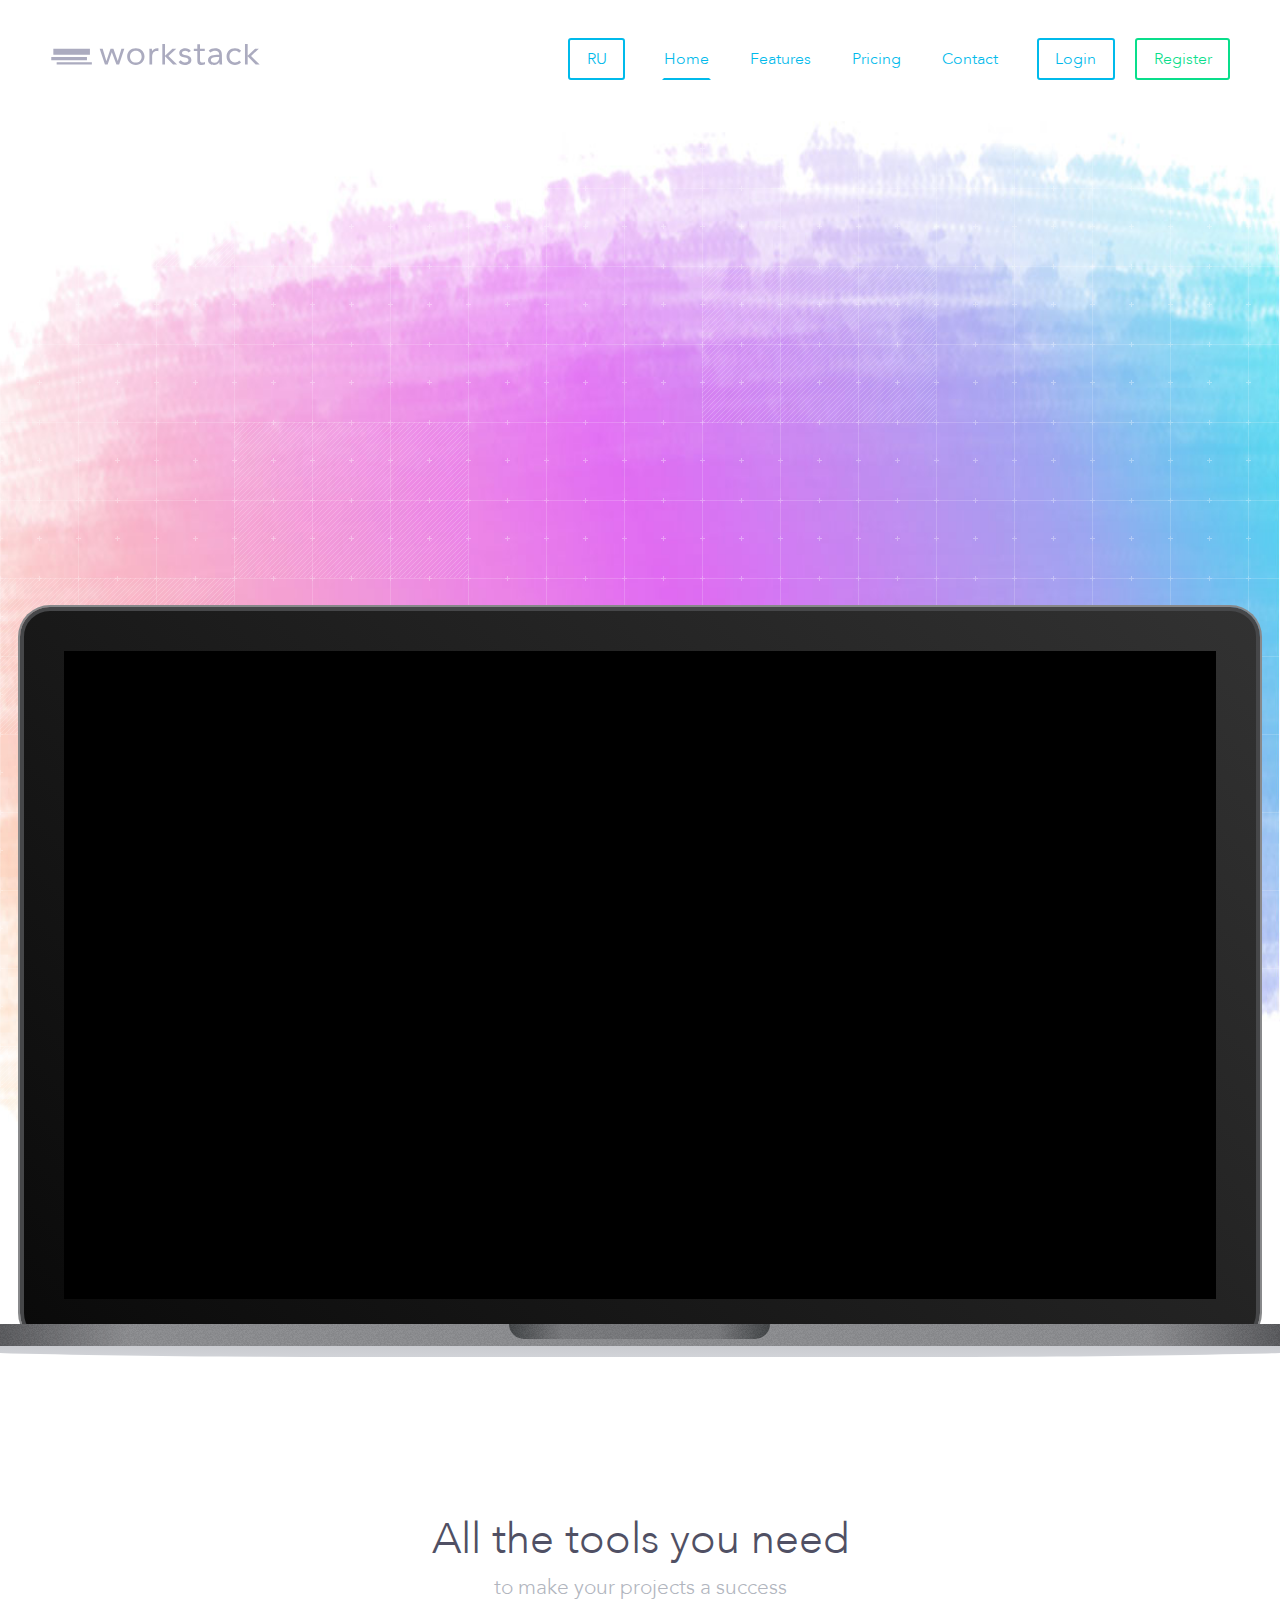
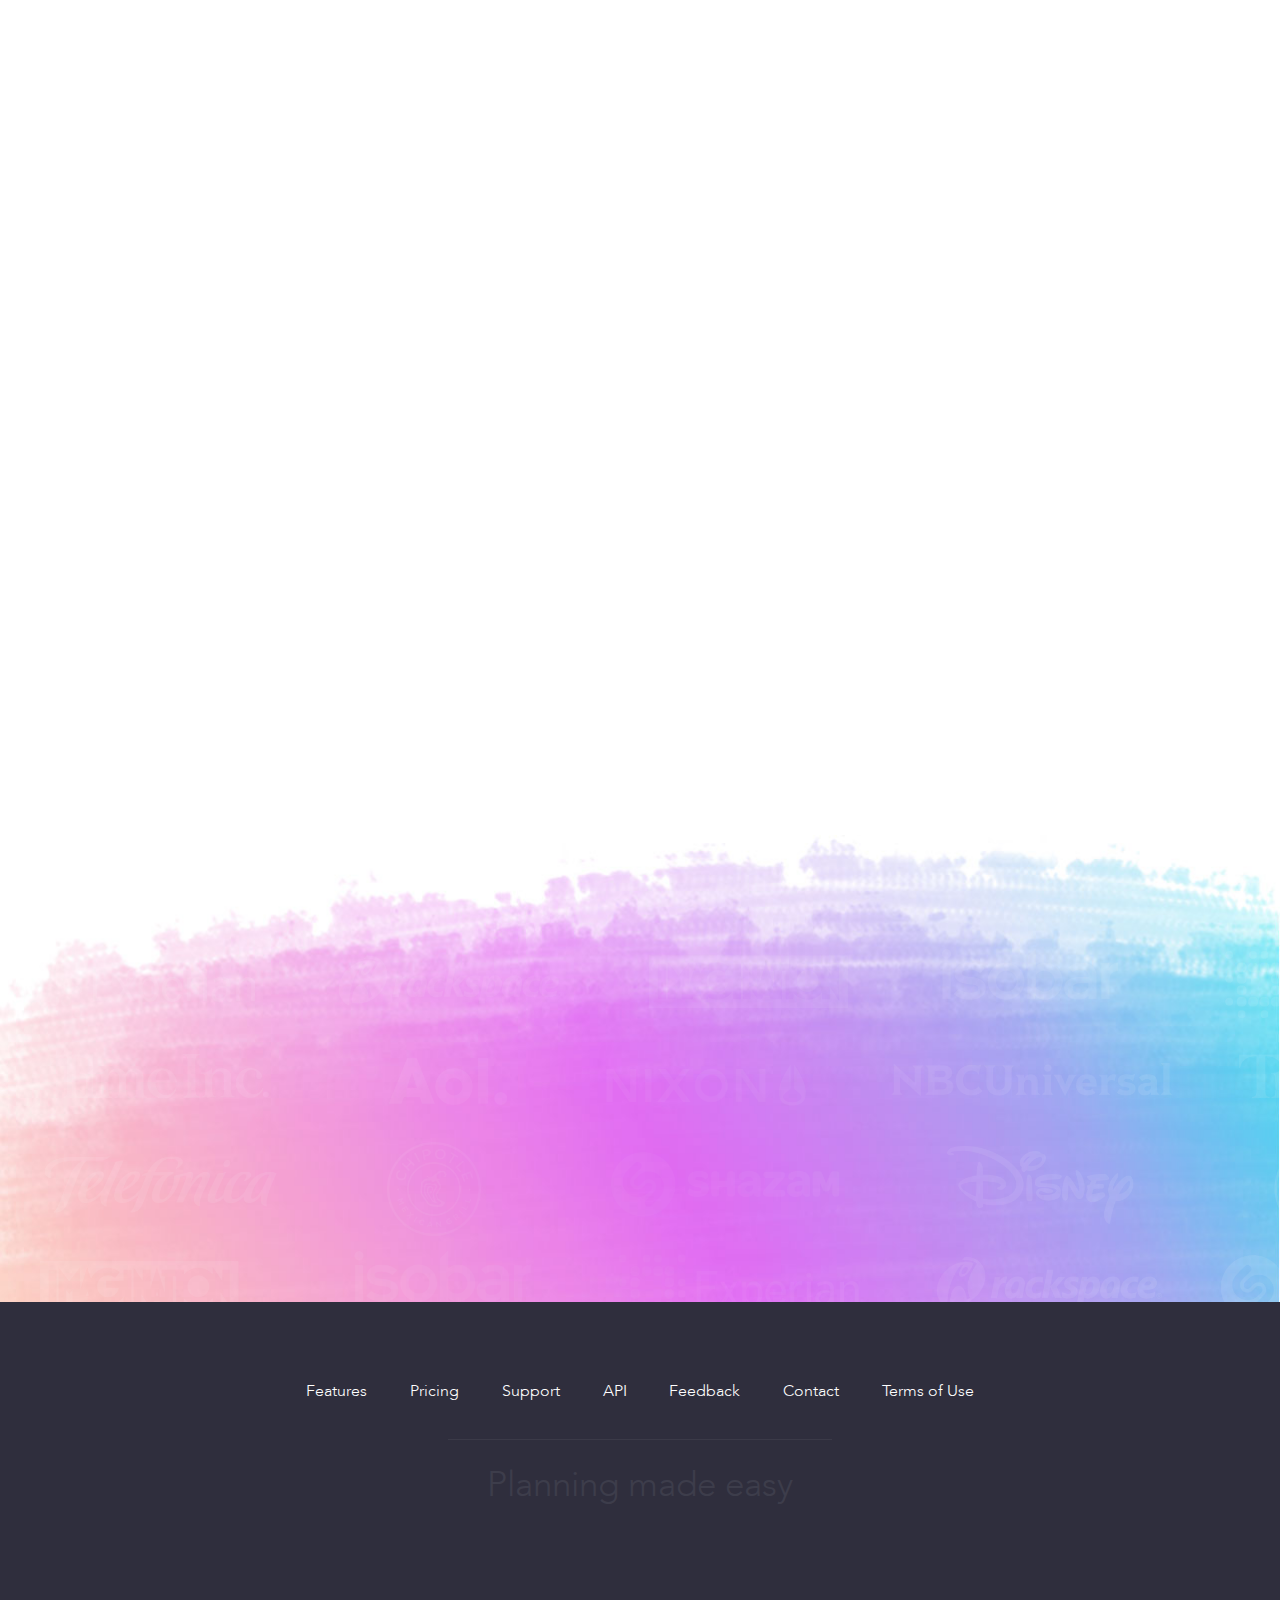
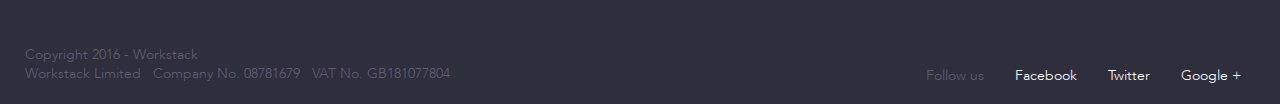
==== commit 5fdbd03f: "relise" ====
--- a/html/index.html
+++ b/html/index.html
@@ -8,13 +8,10 @@
 
   <title>Workstack - team planning made easy</title>
 
-
   <!-- Standard iPhone -->
-  <link rel="apple-touch-icon" sizes="57x57" href="https://workstack.io/img/apple-touch-icon-iphone-114.png">
-  <link rel="apple-touch-icon" sizes="114x114" href="https://workstack.io/img/apple-touch-icon-iphone-114.png">
-  <link rel="apple-touch-icon" sizes="72x72" href="https://workstack.io/img/apple-touch-icon-ipad-144.png">
-  <link rel="apple-touch-icon" sizes="144x144" href="https://workstack.io/img/apple-touch-icon-ipad-144.png">
-  <link rel="icon" type="image/png" href="https://workstack.io/img/ws-icon.png">
+  <link rel="apple-touch-icon" sizes="72x72" href="img/apple-touch-icon-ipad-144.png">
+  <link rel="apple-touch-icon" sizes="144x144" href="img/apple-touch-icon-ipad-144.png">
+  <link rel="icon" type="image/png" href="img/ws-icon.png">
 
   <link rel="stylesheet" href="css/normalize.css">
   <link rel="stylesheet" href="css/MyFontsWebfontsKit.css">
@@ -22,45 +19,35 @@
   <link rel="stylesheet" href="css/bootstrap-slider.css">
   <link rel="stylesheet" href="css/ws.css">
 
-  <script type="text/javascript" id="www-widgetapi-script" src="js/www-widgetapi.js" async=""></script>
-  <script src="js/iframe_api"></script>
-
   <script src="js/modernizr-2.js"></script>
-
 </head>
-
 <body id="ws-body">
-
-
   <div class="wrapper clearfix">
-
     <!--[if lt IE 8]>
-<p class="browserupgrade">You are using an <strong>outdated</strong> browser. Please <a href="http://browsehappy.com/">upgrade your browser</a> to improve your experience.</p>
-<![endif]-->
-
-    <!-- Add your site or application content here -->
-
-    <div class="cover" style="display: none; opacity: 0;">
-      <div class="loader" style="position: relative;">
-        <div id="loadie-1481371732519" class="loadie" style="width: 1745px; display: none;"></div>
+      <p class="browserupgrade">You are using an <strong>outdated</strong> browser. Please <a href="http://browsehappy.com/">upgrade your browser</a> to improve your experience.</p>
+    <![endif]-->
+    <div class="cover">
+      <div class="loader">
+        <div id="loadie-1481371732519" class="loadie"></div>
       </div>
       <div class="cover-logo"></div>
     </div>
 
     <header>
-      <div class="mobile-nav-bg" style="opacity: 0; display: none;"></div>
+      <div class="mobile-nav-bg"></div>
       <img src="img/nav-icon.svg" class="nav-icon" alt="Menu" style="transform: rotate(0deg);">
       <div class="logo-container">
-        <a href="https://workstack.io/"><img src="img/workstack-logo.svg" class="logo" alt="Workstack"></a>
-      </div>
-      <div class="nav-container" style="display: block; opacity: 1;">
+        <a href="/"><img src="img/workstack-logo.svg" class="logo" alt="Workstack"></a>
+      </div>
+      <div class="nav-container">
         <ul class="nav-top">
-          <li class="active"><a href="https://workstack.io/" class="nav-link">Home</a></li>
-          <li><a href="https://workstack.io/features" class="nav-link">Features</a></li>
-          <li><a href="https://workstack.io/pricing" class="nav-link">Pricing</a></li>
-          <li><a href="https://workstack.io/contact" class="nav-link">Contact</a></li>
-          <li><a href="https://app.workstack.io/login" class="nav-link btn-outline">Login</a></li>
-          <li><a href="https://app.workstack.io/register" class="nav-link btn-outline btn-highlight">Register</a></li>
+          <li><a href="#" class="nav-link btn-outline btn-language">RU</a></li>
+          <li class="active"><a href="/" class="nav-link">Home</a></li>
+          <li><a href="features.html" class="nav-link">Features</a></li>
+          <li><a href="pricing.html" class="nav-link">Pricing</a></li>
+          <li><a href="contact.html" class="nav-link">Contact</a></li>
+          <li><a href="#" class="nav-link btn-outline">Login</a></li>
+          <li><a href="#" class="nav-link btn-outline btn-highlight">Register</a></li>
         </ul>
       </div>
     </header>
@@ -75,13 +62,9 @@
       </div>
     </div>
 
-
-
-
-    <div class="page-container" style="display: block; opacity: 1;">
+    <div class="page-container">
 
       <div class="page-content">
-
 
         <!-- A/B Test 1 - Title: Start -->
         <div id="ABTest1">
@@ -93,22 +76,23 @@
         </div>
         <!-- A/B Test 1: End -->
         <div class="timeline">
+
           <!-- A/B Test 2: Start -->
           <div id="ABTest2" class="screenshot-container">
-            <div class="screenshot-container-inner">
+              <div class="screenshot-container-inner">
               <div class="screenshot">
-                <div class="video-container">
-                  <a href="https://www.youtube.com/embed/cOmMeZSL4ng?rel=0&amp;controls=0&amp;showinfo=0&amp;autoplay=1" target="videoPlayer" class="play-link"></a>
-                  <img src="img/screen.png" class="video-cover">
-                  <div class="screen-cover"></div>
-                  <iframe id="player" class="autoplay" frameborder="0" allowfullscreen="1" title="YouTube video player" width="1600" height="900" src="https://www.youtube.com/embed/cOmMeZSL4ng?autoplay=0&controls=0&rel=0&enablejsapi=1&showinfo=0&modestbranding=1&playlist=cOmMeZSL4ng&loop=1&origin=https%3A%2F%2Fworkstack.io&widgetid=1"></iframe>
-                </div>
-                <div class="screenshot-keyboard">
-                  <div class="screenshot-groove"></div>
-                </div>
-                <div class="screenshot-keyboard-base"></div>
-              </div>
-            </div>
+                  <div class="video-container">
+                      <a href="https://www.youtube.com/embed/cOmMeZSL4ng?rel=0&controls=0&showinfo=0&autoplay=1" target="videoPlayer" class="play-link"></a>
+                      <img src="img/screen.png" class="video-cover">
+                      <div class="screen-cover"></div>
+                      <div id="player" class="autoplay"></div>
+                  </div>
+                  <div class="screenshot-keyboard">
+                      <div class="screenshot-groove"></div>
+                  </div>
+                  <div class="screenshot-keyboard-base"></div>
+              </div>
+              </div>
           </div>
           <!-- A/B Test 2: End -->
           <h2 class="subheader">All the tools you need</h2>
@@ -119,9 +103,9 @@
                 <div class="feature">
                   <div class="feature-icon-container">
                     <svg version="1.1" class="feature-icon" id="icon-team-view" xmlns="http://www.w3.org/2000/svg" xlink="http://www.w3.org/1999/xlink" x="0px" y="0px" viewBox="0 0 70 70" enable-background="new 0 0 70 70" xml:space="preserve">
-<circle fill="none" stroke="#dc73f2" stroke-width="2" stroke-miterlimit="10" cx="25.266" cy="21.426" r="12.093"></circle>
-                                <g>
-                                    <path fill="none" stroke="#dc73f2" stroke-width="2" stroke-miterlimit="10" d="M42.189,43.222
+                    <circle fill="none" stroke="#dc73f2" stroke-width="2" stroke-miterlimit="10" cx="25.266" cy="21.426" r="12.093"></circle>
+                    <g>
+                    <path fill="none" stroke="#dc73f2" stroke-width="2" stroke-miterlimit="10" d="M42.189,43.222
 		c-3.943-5.677-10.352-9.371-17.591-9.371c-11.985,0-19.701,10.124-19.701,22.612c0,0.083,0.002,0.166,0.003,0.248h30.965"></path>
                                     <path fill="none" stroke="#dc73f2" stroke-width="2" stroke-miterlimit="10" d="M42.189,43.222c2.585,3.722,4.11,8.296,4.11,13.242
 		c0,0.083-0.002,0.166-0.003,0.248H35.864"></path>
@@ -333,11 +317,6 @@
             </div>
           </div>
         </div>
-
-
-
-
-
 
 
 
--- a/html/css/ws.css
+++ b/html/css/ws.css
@@ -1,2 +1,2 @@
-@font-face{font-family:Avenir-Light;src:url(../fonts/Avenir-Light.eot);src:url(../fonts/Avenir-Light.eot?#iefix) format("embedded-opentype"),url(../fonts/Avenir-Light.woff) format("woff"),url(../fonts/Avenir-Light.ttf) format("truetype"),url(../fonts/Avenir-Light.svg#Avenir-Light) format("svg")}@font-face{font-family:Avenir-Medium;src:url(../fonts/Avenir-Medium.eot);src:url(../fonts/Avenir-Medium.eot?#iefix) format("embedded-opentype"),url(../fonts/Avenir-Medium.woff) format("woff"),url(../fonts/Avenir-Medium.ttf) format("truetype"),url(../fonts/Avenir-Medium.svg#Avenir-Medium) format("svg")}@font-face{font-family:AvenirNext-Regular;src:url(../fonts/AvenirNext-Regular.eot);src:url(../fonts/AvenirNext-Regular.eot?#iefix) format("embedded-opentype"),url(../fonts/AvenirNext-Regular.woff) format("woff"),url(../fonts/AvenirNext-Regular.ttf) format("truetype"),url(../fonts/AvenirNext-Regular.svg#AvenirNext-Regular) format("svg")}.clearfix:after{content:"";display:table;clear:both}::-moz-selection{background:#00baeb;color:white}::selection{background:#00baeb;color:white}html,body{margin:0;padding:0;font-family:Avenir-Light,sans-serif;font-size:1.1em;background:#f8f8f8;color:#6d7383;overflow-x:hidden}div{position:relative}.wrapper{position:relative;margin:0 auto;overflow:hidden;background:white;min-height:500px}.page-body{position:relative}.state-hidden{display:none!important}a{text-decoration:none;color:#00baeb;-webkit-transition:all .2s ease;-ie-transition:all .2s ease;transition:all .2s ease}a:hover{text-decoration:none}a:focus{text-decoration:none;color:#00baeb}a.nav-link{color:#00baeb;padding:.5em 0;border:2px solid transparent}a.nav-link:hover{border-bottom:2px solid #1fd0ff;color:#1fd0ff}li.active a.nav-link{border-bottom:2px solid #00baeb}a.nav-link:focus{text-decoration:none}a.darker-link{color:#0092b8}a.darker-link:hover{color:#007d9f}.btn-outline{border:2px solid #00baeb!important;border-radius:3px;padding:.5em 1em!important}.btn-outline:hover{border:2px solid #1fd0ff!important}.btn-highlight{border-color:#09de8b!important;color:#09de8b!important}.btn-highlight:hover{border:2px solid #24f6a4!important;color:#24f6a4!important}.btn-trial{background:#09de8b;border-radius:8px;padding:.8em 1.8em;display:inline-block;color:white;margin:1.5em auto 1em;cursor:pointer}.btn-trial:hover{background:#0aed94;color:white}.btn-trial:active{margin-top:1.6em;margin-bottom:.9em}.btn-trial:focus{color:white!important;text-decoration:none!important}div.bg-hero{position:absolute;top:0;left:0;width:100%;height:520px;overflow:hidden;background:white}.no-photo{height:720px;background:white!important}.hero-display{background:#dfdfdf;width:75%;float:left}.hero-display img{width:100%}.hero-text{background:-webkit-gradient(linear,left bottom,left top,from(#1fd0ff),to(#00baeb));background:-webkit-linear-gradient(bottom,#1fd0ff 0,#00baeb 100%);background:-webkit-gradient(linear, left bottom, left top, from(#1fd0ff), to(#00baeb));background:-webkit-linear-gradient(bottom, #1fd0ff 0%, #00baeb 100%);background:-o-linear-gradient(bottom, #1fd0ff 0%, #00baeb 100%);background:linear-gradient(0deg,#1fd0ff 0,#00baeb 100%);margin-top:50px;color:white;width:260px;height:350px;margin-left:-70px;float:left}div.bg-half{background:-webkit-gradient(linear,left bottom,left top,from(#56e4d5),to(#40e0d0));background:-webkit-linear-gradient(bottom,#56e4d5 0,#40e0d0 100%);background:-webkit-gradient(linear, left bottom, left top, from(#56e4d5), to(#40e0d0));background:-webkit-linear-gradient(bottom, #56e4d5 0%, #40e0d0 100%);background:-o-linear-gradient(bottom, #56e4d5 0%, #40e0d0 100%);background:linear-gradient(0deg,#56e4d5 0,#40e0d0 100%);width:50%;height:100%;position:absolute;top:0;left:0}div.bg-half-br{background:-webkit-gradient(linear,left bottom,left top,from(#1fd0ff),to(#00baeb));background:-webkit-linear-gradient(bottom,#1fd0ff 0,#00baeb 100%);background:-webkit-gradient(linear, left bottom, left top, from(#1fd0ff), to(#00baeb));background:-webkit-linear-gradient(bottom, #1fd0ff 0%, #00baeb 100%);background:-o-linear-gradient(bottom, #1fd0ff 0%, #00baeb 100%);background:linear-gradient(0deg,#1fd0ff 0,#00baeb 100%);width:50%;height:70px;position:absolute;bottom:0;left:50%}div.bg-half-bl{position:absolute;bottom:0;left:0;width:50%;background:-webkit-gradient(linear,left bottom,left top,from(#39d6ff),to(#52dbff));background:-webkit-linear-gradient(bottom,#39d6ff 0,#52dbff 100%);background:-webkit-gradient(linear, left bottom, left top, from(#39d6ff), to(#52dbff));background:-webkit-linear-gradient(bottom, #39d6ff 0%, #52dbff 100%);background:-o-linear-gradient(bottom, #39d6ff 0%, #52dbff 100%);background:linear-gradient(0deg,#39d6ff 0,#52dbff 100%);z-index:1;height:70px}.bg-img{width:100%;height:100%}div.bg-large{min-height:850px;height:100vh;max-height:1100px}div.bg-md{height:850px}div.page-container{position:relative;z-index:2;width:100%;margin-top:140px;background:white}.anim-block{opacity:0}header{position:relative;width:100%;height:120px;margin:0 0 5em;background:white;z-index:100}div.logo-container{position:absolute;overflow:hidden;width:260px;height:35px;top:40px;left:50px;z-index:55}.logo{width:260px;-webkit-transition:all .2s ease;transition:all .2s ease}.logo:hover{opacity:.75}div.mobile-nav-bg{position:fixed;left:0;top:0;width:100%;height:120vh;background:#2f2e3d;background-size:cover;opacity:1;z-index:50;display:none}div.nav-container{position:absolute;right:50px;top:40px;width:580px;height:35px;display:inline-block;text-align:right;z-index:950;opacity:1}ul.nav-top{display:block;list-style:none;color:white;font-size:.85em;margin:8px 0 0;padding:0}ul.nav-top li{display:inline-block;margin:0 1em}ul.nav-top li:first-child{margin-left:0}ul.nav-top li:last-child{margin:0}img.nav-icon{position:absolute;right:15px;top:25px;opacity:.75;z-index:55;opacity:0;display:none;-webkit-transition:all 400 ease;-ie-transition:all 400 ease;transition:all 400 ease;width:28px}img.close-icon{position:absolute;right:15px;top:20px;opacity:.75;-webkit-transition:all 400 ease;-ie-transition:all 400 ease;transition:all 400 ease}.page-content{padding-top:50px}.large-heading{font-size:3.8em;color:white;text-shadow:0 0 20px rgba(195,150,240,.4)}h1{display:block;font-size:3.5em;color:white;font-weight:100;margin:.1em auto;font-family:Avenir-Light;line-height:1.1em}h2{display:block;font-size:2.2em;width:100%;font-weight:100;margin:.1em auto;line-height:1.2em;font-family:Avenir-Light}h3{display:block;font-size:1.3em;width:100%;font-weight:100;margin:.1em auto 2.5em;color:white;font-family:Avenir-Light;line-height:1.2em}h4{display:block;font-size:1em;width:100%;font-weight:100;margin:.8em auto;color:#565b67;line-height:1.2em}h5{font-size:1.1em;display:block;width:100%;margin:.5em auto;line-height:1.2em;color:#b1b5be;font-weight:100}h2.lc{font-size:3em;margin:0 auto}.subheader{max-width:600px;margin:4em auto 0;font-family:Avenir-Light;color:#505064}.sml{font-size:.6em}span.dot{display:inline-block;font-size:.5em;margin:-1.2em .5em 0}.grey{color:#b7c0c6}div.page-title{color:#aaaabe;margin:0 0 40px;text-align:center;z-index:100;text-shadow:0 0 20px rgba(195,150,240,.5)}div.page-title-dark{color:#c9c9de;margin-top:-50px;padding:0 5%}div.page-title span.title-intro{font-size:1em;display:block;margin:10px auto}.anim1,.anim2,.anim3{-webkit-transform:perspective(800px) rotateX(-60deg) translateY(50px);transform:perspective(800px) rotateX(-60deg) translateY(50px);opacity:0;-webkit-animation-name:anim;-webkit-animation-duration:.3s;-webkit-animation-iteration-count:1;-webkit-animation-fill-mode:forwards;-webkit-animation-timing-function:ease-out;-webkit-animation-name:anim;animation-name:anim;-webkit-animation-duration:.3s;animation-duration:.3s;-webkit-animation-iteration-count:1;animation-iteration-count:1;-webkit-animation-fill-mode:forwards;animation-fill-mode:forwards;-webkit-animation-timing-function:ease-out;animation-timing-function:ease-out}.anim1{-webkit-animation-delay:1s;animation-delay:1s;color:#505064;color:white}.anim2{-webkit-animation-delay:1.15s;animation-delay:1.15s;color:#505064}.anim3{-webkit-animation-delay:1.3s;animation-delay:1.3s}div.page-title h3{color:white;text-shadow:0 0 10px rgba(0,0,5,.1)}div.page-title-dark h1{color:#5b5b71;text-shadow:none}div.page-title-dark h3{color:#c9c9de;text-shadow:none}span.small-text{font-size:14px}.block{display:block}.dark-text{color:#6d7383!important;text-shadow:none!important;margin-top:-50px}.mobile-only{display:none!important}div.bg-small{height:120px!important}small{font-size:65%}.arrow-drawn{max-width:100px;top:50%;left:50%;-webkit-transform:translate(-50%,-50%);transform:translate(-50%,-50%);position:absolute}.comparison-container{margin-top:-20px}.slider-container{margin-bottom:100px;padding:0 2%}.row.calendar-titles{margin:30px auto 20px!important}.calendar-bg{background:white;width:104%;height:104%;position:absolute;top:-2%;left:-2%;z-index:-1}.calendar-shadow{background:white;box-shadow:0 0 20px 20px rgba(0,0,0,.2);z-index:-2;position:absolute;top:5%;left:2%;width:96%;height:92%}.tilt-left{-webkit-transform:rotate(-1deg);transform:rotate(-1deg)}.tilt-right{-webkit-transform:rotate(1deg);transform:rotate(1deg)}.comparison-container .row{color:#ababbf;font-size:.9em;max-width:1800px;margin:0 auto;padding:0 5%}.vert-center-outer{height:100%;position:relative}.comparison-container img{width:100%}.tasks-container{position:absolute;z-index:10;top:0;left:0;width:100%;height:100%}.task-old{width:100%;height:20%;margin:0 1px 1px 0;display:none}.project1{background-color:rgba(197,135,215,.9)}.project2{background-color:rgba(70,205,240,.9)}.project3{background-color:rgba(250,160,240,.9)}.day-container{position:absolute;overflow:visible;width:29%;height:38%}.day1{top:35%;left:3%}.day2{top:35%;left:35.3%}.day3{top:35%;left:67.7%}.task-counter{position:absolute;bottom:0;left:0;height:18%;width:100%;font-size:14px;color:grey;text-align:left;display:block;padding:4px 0 0 4px}.wsday-container{position:absolute;overflow:hidden;width:26%;height:79.1%}.wsday1{top:16.8%;left:13.6%}.wsday2{top:16.8%;left:42.2%}.wsday3{top:16.8%;left:70.9%}.calendar-container{position:relative}.wstask{position:absolute;width:100%;height:33%;margin:0 1px 1px 0;-webkit-transition:all .2s ease;transition:all .2s ease}#ws1,#ws3,#ws7{top:0;height:33%}#ws2,#ws4{top:-webkit-calc(33% + 1px);top:calc(33% + 1px);height:33%}#ws5{top:-webkit-calc(66% + 2px);top:calc(66% + 2px);height:-webkit-calc(16.5% - 1px);height:calc(16.5% - 1px)}#ws6{top:-webkit-calc(82.5% + 2px);top:calc(82.5% + 2px);height:16.5%}#ws8{top:-webkit-calc(49.5% + 1px);top:calc(49.5% + 1px);height:-webkit-calc(16.5% - 1px);height:calc(16.5% - 1px)}#ws9{top:0;height:-webkit-calc(16.5% - 1px);height:calc(16.5% - 1px)}#ws10{top:-webkit-calc(66% + 1px);top:calc(66% + 1px);height:16.5%}#ws11{top:-webkit-calc(82.5% + 2px);top:calc(82.5% + 2px);height:16.5%}#ws12{top:-webkit-calc(66% + 1px);top:calc(66% + 1px);height:16.5%}#ws13{top:16.5%;height:16.5%}.pos-left{left:0;width:-webkit-calc(50% - 1px);width:calc(50% - 1px)}.pos-right{left:50%;width:50%}.pos-xleft{width:33%;left:0}.pos-xcenter{width:33%;left:-webkit-calc(33% + 1px);left:calc(33% + 1px)}.pos-xright{width:33%;left:-webkit-calc(66% + 2px);left:calc(66% + 2px)}.two-days{height:-webkit-calc(66% + 1px)!important;height:calc(66% + 1px)!important}.three-days{height:-webkit-calc(99% + 2px)!important;height:calc(99% + 2px)!important}.time-off{position:absolute;top:-webkit-calc(33% + 1px);top:calc(33% + 1px);left:0;width:100%;height:16.5%;background-image:url("data:image/svg+xml,%3Csvg%20version%3D%271.1%27%20id%3D%27Layer_1%27%20xmlns%3D%27http%3A//www.w3.org/2000/svg%27%20xmlns%3Axlink%3D%27http%3A//www.w3.org/1999/xlink%27%20x%3D%270px%27%20y%3D%270px%27%0A%20%20%20%20%20fill%3D%27rgb(150,150,155)%27%20fill-opacity%3D%271%27%20width%3D%2710px%27%20height%3D%2710px%27%20viewBox%3D%276.375%206.375%2012%2012%27%20enable-background%3D%27new%206.375%206.375%2012%2012%27%20xml%3Aspace%3D%27preserve%27%3E%0A%3Cpath%20d%3D%27M7.082%2C18.375H6.375v-0.707L17.668%2C6.375h0.707v0.707L7.082%2C18.375z%20M18.375%2C18.375v-0.707l-0.707%2C0.707H18.375z%0A%20%20%20%20%20M7.082%2C6.375H6.375v0.707L7.082%2C6.375z%27/%3E%0A%3C/svg%3E")}.avatar1:before{content:'';position:absolute;top:12%;left:2%;height:72%;width:14.2%;border-radius:50%;background:url(../img/avatar-female.png);background-size:cover}.avatar2:before{content:'';position:absolute;top:14%;left:2%;height:72%;width:14.2%;border-radius:50%;background:url(../img/avatar-yh.svg) no-repeat center rgba(0,0,0,.25);background-size:80% 80%}.avatar3:before{content:'';position:absolute;top:14%;left:2%;height:72%;width:14.2%;border-radius:50%;background:url(../img/avatar-bf.svg) no-repeat center rgba(0,0,0,.25);background-size:80% 80%}#ABTest1B,#ABTest2B{display:none}.screenshot-container{background-image:url(../img/color-splash.jpg);background-size:cover;margin-top:-510px;background-position:top}.screenshot-container-inner{background-image:url(../img/bg-lines-pattern-faded.png),url(../img/bg-grid-faded.png);margin-top:-450px;padding-top:410px}.screenshot-container-features{background-image:url(../img/color-splash.jpg);background-size:cover;margin-top:-400px;background-position:top}.screenshot-container-inner-features{background-image:url(../img/bg-lines-pattern-faded.png),url(../img/bg-grid-faded.png);margin-top:-400px;padding-top:320px}div.screenshot{position:relative;width:100%;max-width:1240px;border-radius:30px;display:block;margin:4.5em auto 1.5em;padding:3% 3% 3.4%;padding:40px;background:-webkit-linear-gradient(45deg,#0a0a0a 0,#323232 100%);background:-webkit-linear-gradient(45deg, #0a0a0a 0%, #323232 100%);background:-o-linear-gradient(45deg, #0a0a0a 0%, #323232 100%);background:linear-gradient(45deg,#0a0a0a 0,#323232 100%);border:4px solid #464749;box-shadow:0 0 0 2px #88898b;overflow:visible;z-index:100}div.screenshot-keyboard{width:118%;height:3%;background:-webkit-gradient(linear,left top,right top,from(#27282c),color-stop(1%,#a9aaae),color-stop(4%,#3e3f43),color-stop(15%,#8e8f93),color-stop(85%,#8e8f93),color-stop(96%,#3e3f43),color-stop(99%,#a9aaae),to(#27282c));background:-webkit-linear-gradient(left,#27282c 0,#a9aaae 1%,#3e3f43 4%,#8e8f93 15%,#8e8f93 85%,#3e3f43 96%,#a9aaae 99%,#27282c 100%);background:-webkit-gradient(linear, left top, right top, from(#27282c), color-stop(1%, #a9aaae), color-stop(4%, #3e3f43), color-stop(15%, #8e8f93), color-stop(85%, #8e8f93), color-stop(96%, #3e3f43), color-stop(99%, #a9aaae), to(#27282c));background:-webkit-linear-gradient(left, #27282c 0%, #a9aaae 1%, #3e3f43 4%, #8e8f93 15%, #8e8f93 85%, #3e3f43 96%, #a9aaae 99%, #27282c 100%);background:-o-linear-gradient(left, #27282c 0%, #a9aaae 1%, #3e3f43 4%, #8e8f93 15%, #8e8f93 85%, #3e3f43 96%, #a9aaae 99%, #27282c 100%);background:linear-gradient(90deg,#27282c 0,#a9aaae 1%,#3e3f43 4%,#8e8f93 15%,#8e8f93 85%,#3e3f43 96%,#a9aaae 99%,#27282c 100%);margin-top:2%;margin-left:-12.3%;position:absolute;z-index:2;display:block;text-align:center}div.screenshot-keyboard:before{content:'';display:block;position:absolute;top:0;left:0;width:100%;height:100%;z-index:2;background-image:url([data-uri])}div.screenshot-keyboard-base{width:118%;height:4.5%;background:-webkit-gradient(linear,left top,left bottom,from(#bbbcc0),to(#d1d3d8));background:-webkit-linear-gradient(top,#bbbcc0 0,#d1d3d8 100%);background:-webkit-gradient(linear, left top, left bottom, from(#bbbcc0), to(#d1d3d8));background:-webkit-linear-gradient(top, #bbbcc0 0%, #d1d3d8 100%);background:-o-linear-gradient(top, #bbbcc0 0%, #d1d3d8 100%);background:linear-gradient(180deg,#bbbcc0 0,#d1d3d8 100%);margin-top:2%;margin-left:-12.3%;position:absolute;z-index:1;display:block;border-bottom-left-radius:30%;border-bottom-right-radius:30%;text-align:center;overflow:hidden}div.screenshot-groove{border-bottom-left-radius:20px;border-bottom-right-radius:20px;background:-webkit-gradient(linear,left top,right top,from(#2d3134),color-stop(20%,#747579),color-stop(80%,#747579),to(#2d3134));background:-webkit-linear-gradient(left,#2d3134 0,#747579 20%,#747579 80%,#2d3134 100%);background:-webkit-gradient(linear, left top, right top, from(#2d3134), color-stop(20%, #747579), color-stop(80%, #747579), to(#2d3134));background:-webkit-linear-gradient(left, #2d3134 0%, #747579 20%, #747579 80%, #2d3134 100%);background:-o-linear-gradient(left, #2d3134 0%, #747579 20%, #747579 80%, #2d3134 100%);background:linear-gradient(90deg,#2d3134 0,#747579 20%,#747579 80%,#2d3134 100%);width:18%;height:70%;margin:0 auto}.screen{width:100%;box-shadow:inset 0 0 5px 5px #888}.screen-cover{position:absolute;top:0;left:0;width:100%;height:100%;background:black;z-index:500;opacity:1;-webkit-animation-name:fadeout;-webkit-animation-delay:1.6s;-webkit-animation-duration:1s;-webkit-animation-iteration-count:1;-webkit-animation-fill-mode:forwards;-webkit-transition-timing-function:ease;-webkit-animation-name:fadeout;animation-name:fadeout;-webkit-animation-delay:1.6s;animation-delay:1.6s;-webkit-animation-duration:1s;animation-duration:1s;-webkit-animation-iteration-count:1;animation-iteration-count:1;-webkit-animation-fill-mode:forwards;animation-fill-mode:forwards;-webkit-transition-timing-function:ease;transition-timing-function:ease}.video-container{position:relative;padding-bottom:56.25%;height:0;overflow:hidden;background:url(../img/screen-still.jpg) no-repeat center;background-size:cover}.video-cover{position:absolute;top:0;left:0;width:100%;height:100%;z-index:10}.video-features-poster{position:absolute;top:0;left:0;width:100%;height:100%;background:url(../img/getting-started-video-poster.png) no-repeat;background-size:cover;z-index:600}.video-fade{position:absolute;top:0;left:0;width:100%;height:100%;background:rgba(37,30,33,.5);background-size:cover;z-index:650}.video-container iframe,.video-container object,.video-container embed{position:absolute;top:0;left:0;width:100%;height:100%;border-radius:2px;overflow:hidden}.play-link{position:absolute;top:50%;left:50%;margin-left:-35px;margin-top:-35px;border:3px solid white;width:80px;height:80px;border-radius:50%;text-align:center;background:url(../img/play-arrow.svg) no-repeat center rgba(0,0,0,.2);background-size:50% 50%;background-position-x:60%;cursor:pointer;z-index:1000;display:none}.play-link:hover{background:url(../img/play-arrow.svg) no-repeat center rgba(0,0,0,.5);background-size:50% 50%;background-position-x:60%}.touchevents .screen-cover,.touchevents .video-cover,.touchevents .play-video{display:none}.touchevents .play-link{display:block}.no-touchevents .play-link{display:none}.inner-glow{position:relative;box-shadow:0 0 3px 1px rgba(0,0,0,.3)}div.browser-bar{background-color:#eceaeb,url(../img/bg-pattern.png);background:-webkit-linear-gradient(45deg,#eceaeb 0,#cbc8ce 100%);background:-webkit-linear-gradient(30deg,#eceaeb 0,#cbc8ce 100%);background:-webkit-linear-gradient(30deg, #eceaeb 0%, #cbc8ce 100%);background:-o-linear-gradient(30deg, #eceaeb 0%, #cbc8ce 100%);background:linear-gradient(60deg,#eceaeb 0,#cbc8ce 100%);height:50px;width:100%;position:relative;text-align:center}div.browser-dots{position:absolute;left:18px;top:14px}div.browser-dot{width:14px;height:14px;display:inline-block;margin:0 4px 0 0;border-radius:50%;background:#b7c0c6}div.browser-dot:first-child{background:#fa5d52}div.browser-dot:nth-child(2){background:#f9be05}div.browser-dot:nth-child(3){background:#35ca35}div.browser-address{position:relative;display:inline-block;width:30%;min-width:200px;border-radius:4px;font-size:.8em;color:#b7c0c6;text-align:center;background:white;margin:10px auto 0;padding:.3em 0 .4em}.play-video{display:block;width:100%;text-align:center;top:50%;-webkit-transform:translateY(-50%);transform:translateY(-50%);position:absolute;color:white;z-index:700;cursor:pointer;opacity:.55;-webkit-backface-visibility:hidden;backface-visibility:hidden;-webkit-transition:opacity .3s ease;transition:opacity .3s ease}.play-video:hover{opacity:1}.play-video-btn{width:100px;margin:10px auto}.video-title{font-size:1.75em;display:block}.video-subtitle{font-size:.7em;letter-spacing:.01em;text-transform:uppercase}.popup-bg-container{position:fixed;display:none;background:rgba(0,0,0,.8);top:0;left:0;width:100%;height:-webkit-calc(100vh + 45px);height:calc(100vh + 45px);z-index:40;text-align:center}.popup-video-container{position:relative;display:none;width:100%;padding:0 20px;vertical-align:middle}.popup-video{max-width:1280px;margin:-20px auto 0}.popup-close{position:absolute;z-index:1;top:-40px;left:10px;width:30px;height:30px;opacity:.9;cursor:pointer}.popup-close:hover{opacity:.7}.popup-show{display:block;opacity:1}.close-btn{padding:8px}.popup-embed-container{position:relative;padding-bottom:56.25%;height:0;overflow:visible;max-width:100%;height:auto}.popup-embed-container iframe,.popup-embed-container object,.popup-embed-container embed{position:absolute;top:0;left:0;width:100%;height:100%}div.features{max-width:1240px;margin:0 auto}div.feature{background:white;color:#b7c0c6;margin:10px;padding:1.5em 1em 2.2em;text-align:center;opacity:0;min-height:360px}div.feature-icon-container{width:110px;height:110px;border-radius:50%;box-shadow:inset 0 2px 0 2px rgba(0,0,10,.06);background:white;text-align:center;padding:20px;margin:10px auto}.feature-icon{display:block;opacity:1}hr.feature-line{width:50%;background:#b7c0c6;border:none;display:block;margin:10px auto 20px;height:1px}p.feature-desc{width:80%;margin:10px auto;line-height:1.4em;font-size:.8em}img.coming-soon{position:absolute;top:-40px;right:-40px;z-index:2;width:90px}.feature-img{width:90%;max-width:500px}.margin-lg{margin:80px 0}.margin-md{margin:40px 0}.margin-sm{margin:25px 0}div.timeline{width:100%;margin:4em auto 8em;text-align:center;display:block}span.feature-section-title{font-size:1.6em;color:#505064;letter-spacing:0;display:block;font-family:Avenir-Light;margin:100px auto 20px;padding:0 10px}ul.section-nav{display:block;margin:10px auto;text-transform:uppercase;font-size:14px;padding:0;list-style:none;font-family:Avenir-Medium}ul.section-nav li{display:inline-block;margin-right:30px;line-height:42px}ul.section-nav li:last-child{margin-right:0}ul.section-nav li a{color:#00baeb;padding:.5em 0;border-bottom:2px solid transparent}ul.section-nav li a:hover{color:#1fd0ff;border-bottom:2px solid #1fd0ff}ul.section-nav a.link-active{border-bottom:2px solid #00baeb}section.feature-section{display:block;margin:20px auto;min-height:500px;background-image:url(../img/grey-splash1.jpg);background-size:100% 100%;background-position:top;padding:30px 0;position:relative;overflow:hidden}section.feature-section.alt{background-image:url(../img/grey-splash2.jpg)}div.feature-inner{background-image:url(../img/bg-lines-pattern.png),url(../img/bg-grid.png);display:block;width:100%;height:100%;position:absolute;opacity:.75}span.feature-list-title{text-transform:capitalize;font-size:1.2em;letter-spacing:0;margin:2em auto 0;display:block}hr.small-divider{width:30%;border:none;background:#b7c0c6;height:1px}ul.feature-list{max-width:750px;margin:0 auto;padding:0;font-size:.9em}ul.feature-list li{width:100%;max-width:200px;display:inline-block;margin:.2em 1em}span.footnote{font-size:.7em}@-webkit-keyframes spin{from{-webkit-transform:rotate(0deg);transform:rotate(0deg)}to{-webkit-transform:rotate(360deg);transform:rotate(360deg)}}@keyframes spin{from{-webkit-transform:rotate(0deg);transform:rotate(0deg)}to{-webkit-transform:rotate(360deg);transform:rotate(360deg)}}#launch-milestone{margin-top:-3px;-webkit-animation-name:spin;animation-name:spin;-webkit-animation-duration:40s;animation-duration:40s;-webkit-animation-iteration-count:infinite;animation-iteration-count:infinite;-webkit-animation-timing-function:linear;animation-timing-function:linear}.rounded-corners{border-radius:3px}.shadow{box-shadow:0 0 10px 0 rgba(0,0,20,.1)}section.feature-section h3{font-size:1.4em;color:#3f424b;margin-bottom:1.4em}section.feature-section p{line-height:1.5em}.feature-info{text-align:left;font-size:.9em;max-width:380px;width:90%;margin:0 auto;display:table;height:100%;position:relative}.feature-info ol,.feature-info ul{margin-left:10px;padding-left:10px}.feature-info ol li{position:relative;list-style:none;margin:2px 0}.feature-list ul li{position:relative;list-style:none;margin:2px 0}.feature-info ol li:before{content:'';border-left:1px solid grey;border-bottom:1px solid grey;height:10px;width:12px;position:absolute;left:-15px;top:2px}strong{background:rgba(0,165,245,.5);color:white;padding:3px 5px;font-weight:300}.vert-center{display:table-cell;vertical-align:middle;float:none;position:relative}.apps{max-width:450px;margin:0 auto}.app-icon{border-radius:50%;width:100px;height:100px;background:white;padding:20px;display:inline-block;margin:12px 10px}.app-icon img{width:60px;height:60px}.slider{position:relative}.swipe{overflow:hidden;visibility:hidden;position:relative}.swipe-wrap{overflow:hidden;position:relative}.swipe-wrap>.slide{float:left;width:100%;position:relative;padding:0 10px}.slide{position:relative;display:block;width:100%;background-size:cover;background-position:center}.arrow-left,.arrow-right{position:absolute;z-index:10;width:15px;top:80px}.arrow-left{left:-10px}.arrow-right{right:-10px}div.plans{margin:1em 0;display:block;text-align:center;padding:400px 40px 100px!important;background-image:url(../img/bg-lines-pattern.png),url(../img/bg-grid.png),-webkit-linear-gradient(45deg,#f3c08e 0,#e098a9 25%,#c073d7 50%,#8d93d2 75%,#3bcbd2 100%);background-image:url(../img/bg-lines-pattern.png),url(../img/bg-grid.png),-webkit-linear-gradient(45deg, #f3c08e 0%, #e098a9 25%, #c073d7 50%, #8d93d2 75%, #3bcbd2 100%);background-image:url(../img/bg-lines-pattern.png),url(../img/bg-grid.png),-o-linear-gradient(45deg, #f3c08e 0%, #e098a9 25%, #c073d7 50%, #8d93d2 75%, #3bcbd2 100%);background-image:url(../img/bg-lines-pattern.png),url(../img/bg-grid.png),linear-gradient(45deg,#f3c08e 0,#e098a9 25%,#c073d7 50%,#8d93d2 75%,#3bcbd2 100%);background-image:url(../img/color-splash.jpg);background-size:cover;margin-top:-375px;background-position:top}.plans-container{z-index:100;text-align:center;max-width:1500px;margin:0 auto}.plans-inner{background-image:url(../img/bg-lines-pattern-faded.png),url(../img/bg-grid-faded.png);margin-top:-450px;padding-top:450px;margin-left:-40px;margin-right:-40px}div.plan-card{width:19%;padding-left:0;padding-right:0;display:inline-block;margin:0}div.plan{background:white;text-align:center;display:inline-block;padding:0 0 1.75em;width:96%;max-width:290px;border-radius:3px;box-shadow:0 0 6px 2px rgba(0,0,20,.15)}span.plan-title{background:#00baeb;width:100%;display:block;padding:1em 0;text-align:center;color:white;font-size:1.3em;text-transform:capitalize;letter-spacing:0;overflow:hidden;border-top-right-radius:3px;border-top-left-radius:3px}span.plan-price{font-size:2.2em;display:block;margin:.8em auto 0;color:#00baeb;font-family:Avenir-Medium;line-height:1em}span.plan-frequency{font-size:.8em;display:inline-block;margin:0 1em;opacity:.5;border-bottom:4px solid transparent}ul.plan-features{list-style:none;text-align:center;padding:0;margin:.5em auto}ul.plan-features li{margin:.1em auto}.plan-annual-text,.plan-annual-text-sml{text-align:center;display:block;font-size:.8em;margin-bottom:0;padding:0;opacity:.5}.plan-annual-text{line-height:1.25em}.plan-annual-text-sml{font-size:.7em}.plan-trial-btn{display:block;text-align:center}.plan small{font-size:.7em;text-align:center;margin:0;padding:0}a.btn-trial.pricing-trial-btn{margin-top:0}a.btn-trial.pricing-trial-btn:active{margin-top:2px}.plan-beginner .plan-title{background-image:-webkit-gradient(linear,left bottom,left top,from(#f4c88d),to(#ffab60));background-image:-webkit-linear-gradient(bottom,#f4c88d 0,#ffab60 100%);background-image:-webkit-gradient(linear, left bottom, left top, from(#f4c88d), to(#ffab60));background-image:-webkit-linear-gradient(bottom, #f4c88d 0%, #ffab60 100%);background-image:-o-linear-gradient(bottom, #f4c88d 0%, #ffab60 100%);background-image:linear-gradient(0deg,#f4c88d 0,#ffab60 100%)}.plan-beginner .plan-price{color:#f4c88d}.plan-beginner span.plan-frequency-month{border-bottom-color:#f4c88d}.plan-light .plan-title{background-image:-webkit-gradient(linear,left bottom,left top,from(#ffab60),to(#ff6960));background-image:-webkit-linear-gradient(bottom,#ffab60 0,#ff6960 100%);background-image:-webkit-gradient(linear, left bottom, left top, from(#ffab60), to(#ff6960));background-image:-webkit-linear-gradient(bottom, #ffab60 0%, #ff6960 100%);background-image:-o-linear-gradient(bottom, #ffab60 0%, #ff6960 100%);background-image:linear-gradient(0deg,#ffab60 0,#ff6960 100%)}.plan-light .plan-price{color:#ffab60}.plan-light span.plan-frequency-month{border-bottom-color:#ffab60}.plan-plus .plan-title{background-image:-webkit-gradient(linear,left bottom,left top,from(#ff8571),to(#ef3574));background-image:-webkit-linear-gradient(bottom,#ff8571 0,#ef3574 100%);background-image:-webkit-gradient(linear, left bottom, left top, from(#ff8571), to(#ef3574));background-image:-webkit-linear-gradient(bottom, #ff8571 0%, #ef3574 100%);background-image:-o-linear-gradient(bottom, #ff8571 0%, #ef3574 100%);background-image:linear-gradient(0deg,#ff8571 0,#ef3574 100%)}.plan-plus .plan-price{color:#ff757a}.plan-plus span.plan-frequency-month{border-bottom-color:#ff757a}.plan-premium .plan-title{background-image:-webkit-gradient(linear,left bottom,left top,from(#ef3574),to(#b233ab));background-image:-webkit-linear-gradient(bottom,#ef3574 0,#b233ab 100%);background-image:-webkit-gradient(linear, left bottom, left top, from(#ef3574), to(#b233ab));background-image:-webkit-linear-gradient(bottom, #ef3574 0%, #b233ab 100%);background-image:-o-linear-gradient(bottom, #ef3574 0%, #b233ab 100%);background-image:linear-gradient(0deg,#ef3574 0,#b233ab 100%)}.plan-premium .plan-price{color:#ff4281}.plan-premium span.plan-frequency-month{border-bottom-color:#ff4281}.plan-enterprise .plan-title{background-image:-webkit-gradient(linear,left bottom,left top,from(#b233ab),to(#752da8));background-image:-webkit-linear-gradient(bottom,#b233ab 0,#752da8 100%);background-image:-webkit-gradient(linear, left bottom, left top, from(#b233ab), to(#752da8));background-image:-webkit-linear-gradient(bottom, #b233ab 0%, #752da8 100%);background-image:-o-linear-gradient(bottom, #b233ab 0%, #752da8 100%);background-image:linear-gradient(0deg,#b233ab 0,#752da8 100%)}.plan-enterprise .plan-price{color:#b233ab}.plan-enterprise span.plan-frequency-month{border-bottom-color:#b233ab}a.plan-btn-trial{background:transparent;border-radius:8px;padding:.7em 1.2em;display:inline-block;color:#00baeb;margin:.3em auto .8em;font-size:.9em;border:2px solid #00baeb}a.plan-btn-trial:hover{background:#00baeb;border:2px solid #00baeb;color:white}span.plan-text{display:block;margin:1em auto 3em;text-align:center;font-size:1em;color:#b7c0c6}span.subheading{font-size:2em;font-family:Avenir-Light;color:#6d7383;display:block;text-align:center;margin:0 auto 1em}div.questions{margin:5em auto 3em;max-width:1100px}span.question{display:block;font-size:1.1em;font-family:AvenirNext-Regular;margin:3em auto .5em}span.answer{display:block;font-size:.8em;color:#b7c0c6;font-weight:100;margin-bottom:4em}div.question-container{padding:0 2em!important}div.form-container{display:block;margin:80px auto;max-width:1000px;color:white;width:100%;background:white;padding:2em!important;border-radius:4px;box-shadow:0 0 10px rgba(0,0,20,.1)}div.bg-splash{background-image:url(../img/color-splash.jpg);background-size:cover;height:800px;width:100%;background-position:top;position:absolute;top:-155px}div.bg-splash-inner{background-image:url(../img/bg-lines-pattern-faded.png),url(../img/bg-grid-faded.png);position:absolute;top:0;left:0;width:100%;height:100%}form{padding:0;margin:0}form.contact-form{display:block;font-size:.8em}input[type=text],input[type=email]{background:#f8f8f8;padding:.5em 1em;text-align:left;display:block;border:none;margin:.3em 0 1.2em;width:100%;border-radius:0}textarea{background:#f8f8f8;padding:.5em 1em;text-align:left;display:block;border:none;margin:.3em 0 1.2em;width:100%;border-radius:0;height:240px;resize:vertical}a.btn-primary{background:transparent;border-radius:6px;padding:.8em 2.5em;display:inline-block;color:#00baeb;margin:1.5em 1em 1em auto;border:2px solid #00baeb}a.btn-primary:hover{background:#00baeb;border:2px solid #00baeb;color:white}a.btn-secondary{background:transparent;border-radius:6px;padding:.8em 2.5em;display:inline-block;color:#a1a0b4;margin:1.5em auto 1em;border:2px solid white}a.btn-secondary:hover{background:#b1afc4;border:2px solid #00baeb;color:white}div.form-info{display:block;padding:0 0 0 20%}span.form-info-title{text-transform:uppercase;font-size:.8em;letter-spacing:.08em;line-height:1px}span.subheading-sm{font-size:20px;font-family:Avenir-Light;color:#6d7383;display:block}hr.info{background:#6d7383;border:none;height:1px}span.info{font-size:.75em;color:#b2b7c3}span.form-header{font-size:20px;font-family:Avenir-Light;color:#6d7383;display:block}span.response{color:green;display:block;text-align:left;width:100%;padding:0 10px;line-height:40px;opacity:0;background:#c8f7b0;-webkit-transition:all .3s ease;transition:all .3s ease}span.error{color:red;background:#ffcfcf}#submit-btn:focus{background:#00baeb;border:2px solid #00baeb}#submit-btn:active{margin-top:1.6em;margin-bottom:.9em}div.clients{position:relative;background-image:-webkit-linear-gradient(135deg,#f3c08e 0,#e098a9 25%,#c073d7 50%,#8d93d2 75%,#3bcbd2 100%);background-image:-webkit-linear-gradient(135deg, #f3c08e 0%, #e098a9 25%, #c073d7 50%, #8d93d2 75%, #3bcbd2 100%);background-image:-o-linear-gradient(135deg, #f3c08e 0%, #e098a9 25%, #c073d7 50%, #8d93d2 75%, #3bcbd2 100%);background-image:linear-gradient(-45deg,#f3c08e 0,#e098a9 25%,#c073d7 50%,#8d93d2 75%,#3bcbd2 100%);background-image:url(../img/color-splash.jpg);background-size:cover;top:-100px;color:white;height:475px;width:100%;margin:6em 0 0;text-align:center;font-size:.9em;overflow:hidden;padding-top:120px}div.clients-outer{position:relative;z-index:2;width:100%;height:100%;display:block;overflow:hidden}div.client-logos{position:absolute;width:100%;height:100%;top:0;left:0;opacity:1}div.clients-inner{display:block;width:100%;position:absolute;top:50%;-webkit-transform:translateY(-50%);transform:translateY(-50%)}div.clients-inner h2{font-size:2.5em}.clients-img{width:100%;height:600px;top:0;left:0}.no-bottom-margin{margin-bottom:0}.cover-reveal{position:absolute;top:0;right:0;width:100%;height:100%;background:white;-webkit-transition:all .7s ease;transition:all .7s ease;-webkit-transition-delay:.75s;transition-delay:.75s}.swipe-right{width:0}.triangle-topleft{position:absolute;top:0;left:0;width:0;height:0;z-index:99;border-top:150px solid white;border-right:100vw solid transparent}.triangle-bottomright{position:absolute;bottom:0;right:0;width:0;height:0;z-index:99;border-bottom:150px solid white;border-left:100vw solid transparent}.triangle-topright{position:absolute;top:0;left:0;width:0;height:0;z-index:99;border-top:150px solid white;border-left:100vw solid transparent}.triangle-bottomleft{position:absolute;bottom:0;right:0;width:0;height:0;z-index:99;border-bottom:150px solid white;border-right:100vw solid transparent}.triangle-topright-shallow{position:absolute;top:0;left:0;width:0;height:0;z-index:99;border-top:50px solid white;border-left:100vw solid transparent}.triangle-footer-top{position:absolute;bottom:0;right:0;width:0;height:0;z-index:99;border-bottom:50px solid #2f2e3d;border-right:100vw solid transparent}footer{position:relative;background:#2f2e3d;width:100%;display:block;padding:4em 0 1em;color:#b7c0c6;margin-top:-100px}footer a.nav-link{color:white;font-size:.9em}footer a.nav-link:hover{color:white}ul.nav-footer{list-style:none;color:#b7c0c6;font-size:.9em;display:block;text-align:center;margin:0;padding:0}ul.nav-footer li{display:inline-block;margin:0 1em}span.footer-strapline{font-size:1.8em;opacity:.1;display:block;text-align:center;margin:.6em 1em 5em}span.copyright{position:absolute;line-height:1.4em;font-size:.7em;display:inline-block;bottom:20px;left:25px;color:#5e5e74}span.social{position:absolute;text-align:right;line-height:1.2em;font-size:.7em;display:inline-block;width:100%;bottom:20px;right:25px}ul.nav-social{list-style:none;color:#b7c0c6;margin:0;padding:0;color:#5e5e74}ul.nav-social li{display:inline-block;margin:0 1em}a.social-link{color:white}hr.footer-line{width:30%;background:white;opacity:.06;border:none;display:block;margin:35px auto 20px;height:1px}span.dot{font-size:10px;vertical-align:middle;padding-top:12px}.clients h3{font-size:1.1em}div.terms{max-width:1000px;margin:6em auto 7em}ol.list-headers{margin:0 .4em}ol.list-headers li{font-size:19px;font-size:1.2rem;line-height:24px;line-height:1.5rem;color:#505064;font-family:Avenir-Light,sans-serif}ol.list-items{margin:16px 0 48px;margin:1rem 0 3rem;padding:0}ol.list-items li{font-size:.85em;line-height:1.4em;font-family:Avenir-Light,sans-serif;margin:16px 0;margin:1rem 0;padding:0;color:#9da2ae}.loadie{position:absolute;bottom:0;left:0;background:-webkit-gradient(linear,left top,right top,from(#56e4d5),to(#00baeb));background:-webkit-linear-gradient(left,#56e4d5 0,#00baeb 100%);background:-webkit-gradient(linear, left top, right top, from(#56e4d5), to(#00baeb));background:-webkit-linear-gradient(left, #56e4d5 0%, #00baeb 100%);background:-o-linear-gradient(left, #56e4d5 0%, #00baeb 100%);background:linear-gradient(90deg,#56e4d5 0,#00baeb 100%);background:#e578ef;background:white;width:0;height:5px;-webkit-transition:all .5s ease;-ie-transition:all .5s ease;transition:all .5s ease}.cover{position:fixed;top:0;left:0;width:100%;height:100%;background-image:url(../img/bg-grid-faded.png);background-color:white;z-index:980}.cover-logo{position:absolute;top:50%;left:50%;margin-left:-80px;margin-top:-80px;width:160px;height:160px;background:url(../img/logo-load-color.png) center no-repeat;background-size:160px}div.loader{position:absolute;top:0;left:0;width:100%;height:5px;z-index:999}div.slider{display:block;margin:40px auto;max-width:1200px;position:relative}div.row{padding:0}div[class^=col]{margin:0;padding:0}@-webkit-keyframes anim{0%{opacity:0}100%{opacity:1;-webkit-transform:perspective(800px) rotateX(0deg) translateY(0);transform:perspective(800px) rotateX(0deg) translateY(0)}}@keyframes anim{0%{opacity:0}100%{opacity:1;-webkit-transform:perspective(800px) rotateX(0deg) translateY(0);transform:perspective(800px) rotateX(0deg) translateY(0)}}@-webkit-keyframes pop{60%{-webkit-transform:scale(1.1);transform:scale(1.1)}100%{-webkit-transform:scale(1);transform:scale(1)}}@keyframes pop{60%{-webkit-transform:scale(1.1);transform:scale(1.1)}100%{-webkit-transform:scale(1);transform:scale(1)}}@-webkit-keyframes grow{100%{height:100%}}@keyframes grow{100%{height:100%}}@-webkit-keyframes fadein{100%{opacity:1}}@keyframes fadein{100%{opacity:1}}@-webkit-keyframes fadeout{100%{opacity:0}}@keyframes fadeout{100%{opacity:0}}.row.eq-height{display:-webkit-box;display:-ms-flexbox;display:-webkit-flex;display:-moz-box;display:flex;-webkit-box-orient:horizontal;-webkit-box-direction:normal;-ms-flex-direction:row;flex-direction:row}.old-ws-container{position:absolute;height:100vh;left:0;top:0}div.old-workstack{width:136px;height:136px;background:#a187d4;color:white;font-size:15px;padding:1em;border-radius:50%;position:fixed;left:10px;bottom:10px;z-index:450;text-align:center;font-weight:500;font-family:Avenir-medium;line-height:1.15em;-webkit-transition:all .2s ease;transition:all .2s ease;cursor:pointer;outline:none;overflow:hidden;-webkit-transition:all .4s ease,-webkit-transform .05s ease;transition:all .4s ease,-webkit-transform .05s ease;transition:all .4s ease,transform .05s ease;transition:all .4s ease,transform .05s ease,-webkit-transform .05s ease,-o-transform .05s ease;-webkit-transform-origin:center;transform-origin:center}span.ws-close{background:url(../img/icon-close-white.svg) no-repeat center;background-size:15px 15px;height:18px;width:18px;display:inline-block}div.old-ws-closed{width:46px;height:46px;left:10px;bottom:10px;background:url(../img/icon-basecamp-sml.svg) no-repeat center #a187d4;background-size:auto}div.old-workstack:hover{background-color:#a187d4;color:white}div.old-workstack:active{-webkit-transform:scale(.95);transform:scale(.95)}div.old-workstack:hover a{color:white}div.old-workstack div.content{display:table;height:100%;width:100%;opacity:1;-webkit-transition:opacity .2s ease;transition:opacity .2s ease}div.old-workstack div.content span{display:table-cell;vertical-align:middle}div.old-workstack a{color:white}div.old-workstack a:hover{color:white}div.old-workstack a:active{color:white;margin-top:2px;-webkit-transform:scale(.95);transform:scale(.95)}.hide{display:none;opacity:0}@media screen and (min-width:1240px){div.form-container{max-width:1200px}div.plans,div.bg-splash{background-size:100% 100%;background-position:top}div.screenshot-container,div.screenshot-container-features{background-size:100% 90%;background-position:top;background-repeat:no-repeat}}@media screen and (max-width:1239px){div.plan-card{width:30%;margin-bottom:30px}}@media screen and (min-device-width:768px) and (max-width:1024px){.not-tablet{display:none}span.copyright{margin:11em 0 0 2em}.bg-hero{height:700px!important}h1{font-size:3.4em}h2{font-size:2.2em}h2.lc{font-size:2.6em}.bg-hero{max-height:500px}span.plan-text{font-size:.8em;color:#b7c0c6}div.plans{padding:100px 0}div.screenshot{padding:30px}}@media screen and (max-width:950px){.logo{width:250px}div.logo-container{height:40px;top:20px;left:15px}div.nav-container{top:100px;left:20px;width:100%!important;height:100vh!important;text-align:left}ul.nav-top li{display:block;margin:1em auto;width:100%;font-size:1.6em}.nav-top .btn-outline{border:none!important;padding-left:0!important;padding-right:0!important;border-radius:0!important}.nav-top .btn-outline:hover{border-bottom:2px solid!important}img.nav-icon{opacity:.75;display:inline-block}a.nav-link{padding:.5em 0 0}.btn-outline{padding:.5em 1em 0!important}}@media screen and (max-width:840px){h1{font-size:3.2em!important}div.plan-card{width:49%;margin-bottom:30px}div.nav-container{top:100px;left:20px;width:100%!important;height:100vh!important;text-align:left}ul.nav-top li{display:block;margin:1em auto;width:100%;font-size:1.6em}.nav-top .btn-outline{border:none!important;padding-left:0!important;padding-right:0!important;border-radius:0!important}.nav-top .btn-outline:hover{border-bottom:2px solid #00baeb!important}.btn-highlight{color:#00baeb!important;border-color:#00baeb!important}.nav-top .btn-highlight:hover{color:#00baeb!important;border-bottom:2px solid #00baeb!important}img.nav-icon{opacity:.75;display:inline-block}}@media screen and (max-width:768px){.not-mobile{display:none!important}header{margin-bottom:5em;background:transparent}.logo{width:230px}div.logo-container{width:230px;height:55px;top:20px;left:12px}h1{font-size:1.8em;padding:0!important}h2{font-size:1.4em}h3{font-size:1.1em}div.page-container{margin-top:100px!important}span.social{text-align:center;line-height:1.4em;font-size:.7em;display:block;right:0}.btn-trial{padding:.5em 1.8em .6em}div.bg-large{min-height:500px!important}form.contact-form{padding:25px}div.form-info{padding:25px}div.question-container{padding:0 1em!important}div.bg-small{height:65px!important}div.terms{margin:4em auto 5em}div.screenshot{border-radius:15px;padding:20px}span.plan-text{font-size:.8em;color:#b7c0c6}h2.lc{font-size:2em!important}.subheader{margin:2em auto 0;line-height:1.1em;font-size:1.3em;letter-spacing:0!important}.sml{line-height:.5em!important}.clients-img{-webkit-transform:scale(1);transform:scale(1);height:400px}div.screenshot{position:relative;width:95%;max-width:1240px;display:block;margin:4.5em auto 1.5em;overflow:visible;border-width:2px}div.screenshot-keyboard{width:108%;margin-left:-7.6%!important;height:4.5%;margin-top:3.2%}div.screenshot-keyboard-base{margin-top:4%}div.screenshot-groove{width:20%}div.plans{margin:0 -1em;margin-top:-450px;padding-top:450px!important}.loadie{display:none}.screenshot-container{margin-top:-280px}.screenshot-container-inner{margin-top:-530px}.page-title{padding:0 3em}.row.eq-height{display:inline-block;padding:0 10px}.feature-info{padding:40px 0}.margin-lg,.margin-md,.margin-sm{margin:0}.comparison-container .btn-trial{margin-top:50px}}@media screen and (max-width:600px){.mobile-only{display:inline-block!important}}@media screen and (max-width:500px){div.page-container{margin-top:0!important}h1{font-size:2em!important}h3{font-size:.9em}header{margin-bottom:3em!important}div.screenshot{margin-top:1.5em;padding:15px}div.plan{width:100%;margin:1em 0!important}div.screenshot-keyboard{width:108%;margin-left:-7.4%!important;height:5%;margin-top:3.5%}div.screenshot-keyboard-base{margin-top:5%}div.plans{padding:100px 20px!important;padding-top:280px!important;background-size:180% 25%;background-position:top;background-repeat:no-repeat;margin-top:-275px}form.contact-form{padding:10px 0}div.form-container{padding:1.5em!important}div.form-info{padding:60px 0}div.plan-card{width:100%}.page-content{padding-top:0}.screenshot-container{margin-top:-420px}.screenshot-container-inner{margin-top:-350px;padding-top:350px}.screenshot-container-features{margin-top:-320px}.screenshot-container-inner-features{margin-top:-350px;padding-top:320px}div.bg-splash{top:-125px}div.clients{background-size:250% 120%;background-position:50% 0}.clients h3{font-size:.9em}ul.section-nav li{display:block;margin:0}}/*# sourceMappingURL=maps/ws.css.map */
+@font-face{font-family:Avenir-Light;src:url(../fonts/Avenir-Light.eot);src:url(../fonts/Avenir-Light.eot?#iefix) format("embedded-opentype"),url(../fonts/Avenir-Light.woff) format("woff"),url(../fonts/Avenir-Light.ttf) format("truetype"),url(../fonts/Avenir-Light.svg#Avenir-Light) format("svg")}@font-face{font-family:Avenir-Medium;src:url(../fonts/Avenir-Medium.eot);src:url(../fonts/Avenir-Medium.eot?#iefix) format("embedded-opentype"),url(../fonts/Avenir-Medium.woff) format("woff"),url(../fonts/Avenir-Medium.ttf) format("truetype"),url(../fonts/Avenir-Medium.svg#Avenir-Medium) format("svg")}@font-face{font-family:AvenirNext-Regular;src:url(../fonts/AvenirNext-Regular.eot);src:url(../fonts/AvenirNext-Regular.eot?#iefix) format("embedded-opentype"),url(../fonts/AvenirNext-Regular.woff) format("woff"),url(../fonts/AvenirNext-Regular.ttf) format("truetype"),url(../fonts/AvenirNext-Regular.svg#AvenirNext-Regular) format("svg")}.clearfix:after{display:table;clear:both;content:''}::-moz-selection{color:white;background:#00baeb}::selection{color:white;background:#00baeb}html,body{font-family:Avenir-Light,sans-serif;font-size:1.1em;overflow-x:hidden;margin:0;padding:0;color:#6d7383;background:#f8f8f8}div{position:relative}.wrapper{position:relative;overflow:hidden;min-height:500px;margin:0 auto;background:white}.page-body{position:relative}.state-hidden{display:none!important}a{-webkit-transition:all .2s ease;transition:all .2s ease;text-decoration:none;color:#00baeb;-ie-transition:all .2s ease}a:hover{text-decoration:none}a:focus{text-decoration:none;color:#00baeb}a.nav-link{padding:.5em 0;color:#00baeb;border:2px solid transparent}a.nav-link:hover{color:#1fd0ff;border-bottom:2px solid #1fd0ff}li.active a.nav-link{border-bottom:2px solid #00baeb}a.nav-link:focus{text-decoration:none}a.darker-link{color:#0092b8}a.darker-link:hover{color:#007d9f}.btn-outline{padding:.5em 1em!important;border:2px solid #00baeb!important;border-radius:3px}.btn-outline:hover{border:2px solid #1fd0ff!important}.btn-highlight{color:#09de8b!important;border-color:#09de8b!important}.btn-highlight:hover{color:#24f6a4!important;border:2px solid #24f6a4!important}.btn-trial{display:inline-block;margin:1.5em auto 1em;padding:.8em 1.8em;cursor:pointer;color:white;border-radius:8px;background:#09de8b}.btn-trial:hover{color:white;background:#0aed94}.btn-trial:active{margin-top:1.6em;margin-bottom:.9em}.btn-trial:focus{text-decoration:none!important;color:white!important}div.bg-hero{position:absolute;top:0;left:0;overflow:hidden;width:100%;height:520px;background:white}.no-photo{height:720px;background:white!important}.hero-display{float:left;width:75%;background:#dfdfdf}.hero-display img{width:100%}.hero-text{float:left;width:260px;height:350px;margin-top:50px;margin-left:-70px;color:white;background:-webkit-gradient(linear,left bottom,left top,from(#1fd0ff),to(#00baeb));background:-webkit-linear-gradient(bottom,#1fd0ff 0,#00baeb 100%);background:-webkit-gradient(linear, left bottom, left top, from(#1fd0ff), to(#00baeb));background:-webkit-linear-gradient(bottom, #1fd0ff 0%, #00baeb 100%);background:-o-linear-gradient(bottom, #1fd0ff 0%, #00baeb 100%);background:linear-gradient(0deg,#1fd0ff 0,#00baeb 100%)}div.bg-half{position:absolute;top:0;left:0;width:50%;height:100%;background:-webkit-gradient(linear,left bottom,left top,from(#56e4d5),to(#40e0d0));background:-webkit-linear-gradient(bottom,#56e4d5 0,#40e0d0 100%);background:-webkit-gradient(linear, left bottom, left top, from(#56e4d5), to(#40e0d0));background:-webkit-linear-gradient(bottom, #56e4d5 0%, #40e0d0 100%);background:-o-linear-gradient(bottom, #56e4d5 0%, #40e0d0 100%);background:linear-gradient(0deg,#56e4d5 0,#40e0d0 100%)}div.bg-half-br{position:absolute;bottom:0;left:50%;width:50%;height:70px;background:-webkit-gradient(linear,left bottom,left top,from(#1fd0ff),to(#00baeb));background:-webkit-linear-gradient(bottom,#1fd0ff 0,#00baeb 100%);background:-webkit-gradient(linear, left bottom, left top, from(#1fd0ff), to(#00baeb));background:-webkit-linear-gradient(bottom, #1fd0ff 0%, #00baeb 100%);background:-o-linear-gradient(bottom, #1fd0ff 0%, #00baeb 100%);background:linear-gradient(0deg,#1fd0ff 0,#00baeb 100%)}div.bg-half-bl{position:absolute;z-index:1;bottom:0;left:0;width:50%;height:70px;background:-webkit-gradient(linear,left bottom,left top,from(#39d6ff),to(#52dbff));background:-webkit-linear-gradient(bottom,#39d6ff 0,#52dbff 100%);background:-webkit-gradient(linear, left bottom, left top, from(#39d6ff), to(#52dbff));background:-webkit-linear-gradient(bottom, #39d6ff 0%, #52dbff 100%);background:-o-linear-gradient(bottom, #39d6ff 0%, #52dbff 100%);background:linear-gradient(0deg,#39d6ff 0,#52dbff 100%)}.bg-img{width:100%;height:100%}div.bg-large{height:100vh;min-height:850px;max-height:1100px}div.bg-md{height:850px}div.page-container{position:relative;z-index:2;width:100%;margin-top:140px;background:white}.anim-block{opacity:0}header{position:relative;z-index:100;width:100%;height:120px;margin:0 0 5em;background:white}div.logo-container{position:absolute;z-index:55;top:40px;left:50px;overflow:hidden;width:260px;height:35px}.logo{width:260px;-webkit-transition:all .2s ease;transition:all .2s ease}.logo:hover{opacity:.75}div.mobile-nav-bg{position:fixed;z-index:50;top:0;left:0;display:none;width:100%;height:120vh;opacity:1;background:#2f2e3d;background-size:cover}div.nav-container{position:absolute;z-index:950;top:40px;right:50px;display:inline-block;width:680px;height:35px;text-align:right;opacity:1}ul.nav-top{font-size:.85em;display:block;margin:8px 0 0;padding:0;list-style:none;color:white}ul.nav-top li{display:inline-block;margin:0 1em}ul.nav-top li:first-child{margin-left:0}ul.nav-top li:last-child{margin:0}img.nav-icon{position:absolute;z-index:55;top:25px;right:15px;display:none;width:28px;-webkit-transition:all 400 ease;transition:all 400 ease;opacity:.75;opacity:0;-ie-transition:all 400 ease}img.close-icon{position:absolute;top:20px;right:15px;-webkit-transition:all 400 ease;transition:all 400 ease;opacity:.75;-ie-transition:all 400 ease}.page-content{padding-top:50px}.large-heading{font-size:3.8em;color:white;text-shadow:0 0 20px rgba(195,150,240,.4)}h1{font-family:Avenir-Light;font-size:3.5em;font-weight:100;line-height:1.1em;display:block;margin:.1em auto;color:white}h2{font-family:Avenir-Light;font-size:2.2em;font-weight:100;line-height:1.2em;display:block;width:100%;margin:.1em auto}h3{font-family:Avenir-Light;font-size:1.3em;font-weight:100;line-height:1.2em;display:block;width:100%;margin:.1em auto 2.5em;color:white}h4{font-size:1em;font-weight:100;line-height:1.2em;display:block;width:100%;margin:.8em auto;color:#565b67}h5{font-size:1.1em;font-weight:100;line-height:1.2em;display:block;width:100%;margin:.5em auto;color:#b1b5be}h2.lc{font-size:3em;margin:0 auto}.subheader{font-family:Avenir-Light;max-width:600px;margin:4em auto 0;color:#505064}.sml{font-size:.6em}span.dot{font-size:.5em;display:inline-block;margin:-1.2em .5em 0}.grey{color:#b7c0c6}div.page-title{z-index:100;margin:0 0 40px;text-align:center;color:#aaaabe;text-shadow:0 0 20px rgba(195,150,240,.5)}div.page-title-dark{margin-top:-50px;padding:0 5%;color:#c9c9de}div.page-title span.title-intro{font-size:1em;display:block;margin:10px auto}.anim1,.anim2,.anim3{-webkit-transform:perspective(800px) rotateX(-60deg) translateY(50px);transform:perspective(800px) rotateX(-60deg) translateY(50px);-webkit-animation-name:anim;animation-name:anim;-webkit-animation-duration:.3s;animation-duration:.3s;-webkit-animation-timing-function:ease-out;animation-timing-function:ease-out;-webkit-animation-iteration-count:1;animation-iteration-count:1;opacity:0;-webkit-animation-fill-mode:forwards;animation-fill-mode:forwards}.anim1{-webkit-animation-delay:1s;animation-delay:1s;color:#505064;color:white}.anim2{-webkit-animation-delay:1.15s;animation-delay:1.15s;color:#505064}.anim3{-webkit-animation-delay:1.3s;animation-delay:1.3s}div.page-title h3{color:white;text-shadow:0 0 10px rgba(0,0,5,.1)}div.page-title-dark h1{color:#5b5b71;text-shadow:none}div.page-title-dark h3{color:#c9c9de;text-shadow:none}span.small-text{font-size:14px}.block{display:block}.dark-text{margin-top:-50px;color:#6d7383!important;text-shadow:none!important}.mobile-only{display:none!important}div.bg-small{height:120px!important}small{font-size:65%}.arrow-drawn{position:absolute;top:50%;left:50%;max-width:100px;-webkit-transform:translate(-50%,-50%);transform:translate(-50%,-50%)}.comparison-container{margin-top:-20px}.slider-container{margin-bottom:100px;padding:0 2%}.row.calendar-titles{margin:30px auto 20px!important}.calendar-bg{position:absolute;z-index:-1;top:-2%;left:-2%;width:104%;height:104%;background:white}.calendar-shadow{position:absolute;z-index:-2;top:5%;left:2%;width:96%;height:92%;background:white;box-shadow:0 0 20px 20px rgba(0,0,0,.2)}.tilt-left{-webkit-transform:rotate(-1deg);transform:rotate(-1deg)}.tilt-right{-webkit-transform:rotate(1deg);transform:rotate(1deg)}.comparison-container .row{font-size:.9em;max-width:1800px;margin:0 auto;padding:0 5%;color:#ababbf}.vert-center-outer{position:relative;height:100%}.comparison-container img{width:100%}.tasks-container{position:absolute;z-index:10;top:0;left:0;width:100%;height:100%}.task-old{display:none;width:100%;height:20%;margin:0 1px 1px 0}.project1{background-color:rgba(197,135,215,.9)}.project2{background-color:rgba(70,205,240,.9)}.project3{background-color:rgba(250,160,240,.9)}.day-container{position:absolute;overflow:visible;width:29%;height:38%}.day1{top:35%;left:3%}.day2{top:35%;left:35.3%}.day3{top:35%;left:67.7%}.task-counter{font-size:14px;position:absolute;bottom:0;left:0;display:block;width:100%;height:18%;padding:4px 0 0 4px;text-align:left;color:grey}.wsday-container{position:absolute;overflow:hidden;width:26%;height:79.1%}.wsday1{top:16.8%;left:13.6%}.wsday2{top:16.8%;left:42.2%}.wsday3{top:16.8%;left:70.9%}.calendar-container{position:relative}.wstask{position:absolute;width:100%;height:33%;margin:0 1px 1px 0;-webkit-transition:all .2s ease;transition:all .2s ease}#ws1,#ws3,#ws7{top:0;height:33%}#ws2,#ws4{top:-webkit-calc(33% + 1px);top:calc(33% + 1px);height:33%}#ws5{top:-webkit-calc(66% + 2px);top:calc(66% + 2px);height:-webkit-calc(16.5% - 1px);height:calc(16.5% - 1px)}#ws6{top:-webkit-calc(82.5% + 2px);top:calc(82.5% + 2px);height:16.5%}#ws8{top:-webkit-calc(49.5% + 1px);top:calc(49.5% + 1px);height:-webkit-calc(16.5% - 1px);height:calc(16.5% - 1px)}#ws9{top:0;height:-webkit-calc(16.5% - 1px);height:calc(16.5% - 1px)}#ws10{top:-webkit-calc(66% + 1px);top:calc(66% + 1px);height:16.5%}#ws11{top:-webkit-calc(82.5% + 2px);top:calc(82.5% + 2px);height:16.5%}#ws12{top:-webkit-calc(66% + 1px);top:calc(66% + 1px);height:16.5%}#ws13{top:16.5%;height:16.5%}.pos-left{left:0;width:-webkit-calc(50% - 1px);width:calc(50% - 1px)}.pos-right{left:50%;width:50%}.pos-xleft{left:0;width:33%}.pos-xcenter{left:-webkit-calc(33% + 1px);left:calc(33% + 1px);width:33%}.pos-xright{left:-webkit-calc(66% + 2px);left:calc(66% + 2px);width:33%}.two-days{height:-webkit-calc(66% + 1px)!important;height:calc(66% + 1px)!important}.three-days{height:-webkit-calc(99% + 2px)!important;height:calc(99% + 2px)!important}.time-off{position:absolute;top:-webkit-calc(33% + 1px);top:calc(33% + 1px);left:0;width:100%;height:16.5%;background-image:url("data:image/svg+xml,%3Csvg%20version%3D%271.1%27%20id%3D%27Layer_1%27%20xmlns%3D%27http%3A//www.w3.org/2000/svg%27%20xmlns%3Axlink%3D%27http%3A//www.w3.org/1999/xlink%27%20x%3D%270px%27%20y%3D%270px%27%0A%20%20%20%20%20fill%3D%27rgb(150,150,155)%27%20fill-opacity%3D%271%27%20width%3D%2710px%27%20height%3D%2710px%27%20viewBox%3D%276.375%206.375%2012%2012%27%20enable-background%3D%27new%206.375%206.375%2012%2012%27%20xml%3Aspace%3D%27preserve%27%3E%0A%3Cpath%20d%3D%27M7.082%2C18.375H6.375v-0.707L17.668%2C6.375h0.707v0.707L7.082%2C18.375z%20M18.375%2C18.375v-0.707l-0.707%2C0.707H18.375z%0A%20%20%20%20%20M7.082%2C6.375H6.375v0.707L7.082%2C6.375z%27/%3E%0A%3C/svg%3E")}.avatar1:before{position:absolute;top:12%;left:2%;width:14.2%;height:72%;content:'';border-radius:50%;background:url(../img/avatar-female.png);background-size:cover}.avatar2:before{position:absolute;top:14%;left:2%;width:14.2%;height:72%;content:'';border-radius:50%;background:url(../img/avatar-yh.svg) no-repeat center rgba(0,0,0,.25);background-size:80% 80%}.avatar3:before{position:absolute;top:14%;left:2%;width:14.2%;height:72%;content:'';border-radius:50%;background:url(../img/avatar-bf.svg) no-repeat center rgba(0,0,0,.25);background-size:80% 80%}#ABTest1B,#ABTest2B{display:none}.screenshot-container{margin-top:-510px;background-image:url(../img/color-splash.jpg);background-position:top;background-size:cover}.screenshot-container-inner{margin-top:-450px;padding-top:410px;background-image:url(../img/bg-lines-pattern-faded.png),url(../img/bg-grid-faded.png)}.screenshot-container-features{margin-top:-400px;background-image:url(../img/color-splash.jpg);background-position:top;background-size:cover}.screenshot-container-inner-features{margin-top:-400px;padding-top:320px;background-image:url(../img/bg-lines-pattern-faded.png),url(../img/bg-grid-faded.png)}div.screenshot{position:relative;z-index:100;display:block;overflow:visible;width:100%;max-width:1240px;margin:4.5em auto 1.5em;padding:3% 3% 3.4%;padding:40px;border:4px solid #464749;border-radius:30px;background:-webkit-linear-gradient(45deg,#0a0a0a 0,#323232 100%);background:-webkit-linear-gradient(45deg, #0a0a0a 0%, #323232 100%);background:-o-linear-gradient(45deg, #0a0a0a 0%, #323232 100%);background:linear-gradient(45deg,#0a0a0a 0,#323232 100%);box-shadow:0 0 0 2px #88898b}div.screenshot-keyboard{position:absolute;z-index:2;display:block;width:118%;height:3%;margin-top:2%;margin-left:-12.3%;text-align:center;background:-webkit-gradient(linear,left top,right top,from(#27282c),color-stop(1%,#a9aaae),color-stop(4%,#3e3f43),color-stop(15%,#8e8f93),color-stop(85%,#8e8f93),color-stop(96%,#3e3f43),color-stop(99%,#a9aaae),to(#27282c));background:-webkit-linear-gradient(left,#27282c 0,#a9aaae 1%,#3e3f43 4%,#8e8f93 15%,#8e8f93 85%,#3e3f43 96%,#a9aaae 99%,#27282c 100%);background:-webkit-gradient(linear, left top, right top, from(#27282c), color-stop(1%, #a9aaae), color-stop(4%, #3e3f43), color-stop(15%, #8e8f93), color-stop(85%, #8e8f93), color-stop(96%, #3e3f43), color-stop(99%, #a9aaae), to(#27282c));background:-webkit-linear-gradient(left, #27282c 0%, #a9aaae 1%, #3e3f43 4%, #8e8f93 15%, #8e8f93 85%, #3e3f43 96%, #a9aaae 99%, #27282c 100%);background:-o-linear-gradient(left, #27282c 0%, #a9aaae 1%, #3e3f43 4%, #8e8f93 15%, #8e8f93 85%, #3e3f43 96%, #a9aaae 99%, #27282c 100%);background:linear-gradient(90deg,#27282c 0,#a9aaae 1%,#3e3f43 4%,#8e8f93 15%,#8e8f93 85%,#3e3f43 96%,#a9aaae 99%,#27282c 100%)}div.screenshot-keyboard:before{position:absolute;z-index:2;top:0;left:0;display:block;width:100%;height:100%;content:'';background-image:url([data-uri])}div.screenshot-keyboard-base{position:absolute;z-index:1;display:block;overflow:hidden;width:118%;height:4.5%;margin-top:2%;margin-left:-12.3%;text-align:center;border-bottom-right-radius:30%;border-bottom-left-radius:30%;background:-webkit-gradient(linear,left top,left bottom,from(#bbbcc0),to(#d1d3d8));background:-webkit-linear-gradient(top,#bbbcc0 0,#d1d3d8 100%);background:-webkit-gradient(linear, left top, left bottom, from(#bbbcc0), to(#d1d3d8));background:-webkit-linear-gradient(top, #bbbcc0 0%, #d1d3d8 100%);background:-o-linear-gradient(top, #bbbcc0 0%, #d1d3d8 100%);background:linear-gradient(180deg,#bbbcc0 0,#d1d3d8 100%)}div.screenshot-groove{width:18%;height:70%;margin:0 auto;border-bottom-right-radius:20px;border-bottom-left-radius:20px;background:-webkit-gradient(linear,left top,right top,from(#2d3134),color-stop(20%,#747579),color-stop(80%,#747579),to(#2d3134));background:-webkit-linear-gradient(left,#2d3134 0,#747579 20%,#747579 80%,#2d3134 100%);background:-webkit-gradient(linear, left top, right top, from(#2d3134), color-stop(20%, #747579), color-stop(80%, #747579), to(#2d3134));background:-webkit-linear-gradient(left, #2d3134 0%, #747579 20%, #747579 80%, #2d3134 100%);background:-o-linear-gradient(left, #2d3134 0%, #747579 20%, #747579 80%, #2d3134 100%);background:linear-gradient(90deg,#2d3134 0,#747579 20%,#747579 80%,#2d3134 100%)}.screen{width:100%;box-shadow:inset 0 0 5px 5px #888}.screen-cover{position:absolute;z-index:500;top:0;left:0;width:100%;height:100%;-webkit-transition-timing-function:ease;transition-timing-function:ease;-webkit-animation-name:fadeout;animation-name:fadeout;-webkit-animation-duration:1s;animation-duration:1s;-webkit-animation-delay:1.6s;animation-delay:1.6s;-webkit-animation-iteration-count:1;animation-iteration-count:1;opacity:1;background:black;-webkit-animation-fill-mode:forwards;animation-fill-mode:forwards}.video-container{position:relative;overflow:hidden;height:0;padding-bottom:56.25%;background:url(../img/screen-still.jpg) no-repeat center;background-size:cover}.video-cover{position:absolute;z-index:10;top:0;left:0;width:100%;height:100%}.video-features-poster{position:absolute;z-index:600;top:0;left:0;width:100%;height:100%;background:url(../img/getting-started-video-poster.png) no-repeat;background-size:cover}.video-fade{position:absolute;z-index:650;top:0;left:0;width:100%;height:100%;background:rgba(37,30,33,.5);background-size:cover}.video-container iframe,.video-container object,.video-container embed{position:absolute;top:0;left:0;overflow:hidden;width:100%;height:100%;border-radius:2px}.play-link{position:absolute;z-index:1000;top:50%;left:50%;display:none;width:80px;height:80px;margin-top:-35px;margin-left:-35px;cursor:pointer;text-align:center;border:3px solid white;border-radius:50%;background:url(../img/play-arrow.svg) no-repeat center rgba(0,0,0,.2);background-position-x:60%;background-size:50% 50%}.play-link:hover{background:url(../img/play-arrow.svg) no-repeat center rgba(0,0,0,.5);background-position-x:60%;background-size:50% 50%}.touchevents .screen-cover,.touchevents .video-cover,.touchevents .play-video{display:none}.touchevents .play-link{display:block}.no-touchevents .play-link{display:none}.inner-glow{position:relative;box-shadow:0 0 3px 1px rgba(0,0,0,.3)}div.browser-bar{position:relative;width:100%;height:50px;text-align:center;background:-webkit-linear-gradient(45deg,#eceaeb 0,#cbc8ce 100%);background:-webkit-linear-gradient(30deg,#eceaeb 0,#cbc8ce 100%);background:-webkit-linear-gradient(30deg, #eceaeb 0%, #cbc8ce 100%);background:-o-linear-gradient(30deg, #eceaeb 0%, #cbc8ce 100%);background:linear-gradient(60deg,#eceaeb 0,#cbc8ce 100%);background-color:#eceaeb,url(../img/bg-pattern.png)}div.browser-dots{position:absolute;top:14px;left:18px}div.browser-dot{display:inline-block;width:14px;height:14px;margin:0 4px 0 0;border-radius:50%;background:#b7c0c6}div.browser-dot:first-child{background:#fa5d52}div.browser-dot:nth-child(2){background:#f9be05}div.browser-dot:nth-child(3){background:#35ca35}div.browser-address{font-size:.8em;position:relative;display:inline-block;width:30%;min-width:200px;margin:10px auto 0;padding:.3em 0 .4em;text-align:center;color:#b7c0c6;border-radius:4px;background:white}.play-video{position:absolute;z-index:700;top:50%;display:block;width:100%;cursor:pointer;-webkit-transition:opacity .3s ease;transition:opacity .3s ease;-webkit-transform:translateY(-50%);transform:translateY(-50%);text-align:center;opacity:.55;color:white;-webkit-backface-visibility:hidden;backface-visibility:hidden}.play-video:hover{opacity:1}.play-video-btn{width:100px;margin:10px auto}.video-title{font-size:1.75em;display:block}.video-subtitle{font-size:.7em;letter-spacing:.01em;text-transform:uppercase}.popup-bg-container{position:fixed;z-index:40;top:0;left:0;display:none;width:100%;height:-webkit-calc(100vh + 45px);height:calc(100vh + 45px);text-align:center;background:rgba(0,0,0,.8)}.popup-video-container{position:relative;display:none;width:100%;padding:0 20px;vertical-align:middle}.popup-video{max-width:1280px;margin:-20px auto 0}.popup-close{position:absolute;z-index:1;top:-40px;left:10px;width:30px;height:30px;cursor:pointer;opacity:.9}.popup-close:hover{opacity:.7}.popup-show{display:block;opacity:1}.close-btn{padding:8px}.popup-embed-container{position:relative;overflow:visible;max-width:100%;height:0;height:auto;padding-bottom:56.25%}.popup-embed-container iframe,.popup-embed-container object,.popup-embed-container embed{position:absolute;top:0;left:0;width:100%;height:100%}div.features{max-width:1240px;margin:0 auto}div.feature{min-height:360px;margin:10px;padding:1.5em 1em 2.2em;text-align:center;opacity:0;color:#b7c0c6;background:white}div.feature-icon-container{width:110px;height:110px;margin:10px auto;padding:20px;text-align:center;border-radius:50%;background:white;box-shadow:inset 0 2px 0 2px rgba(0,0,10,.06)}.feature-icon{display:block;opacity:1}hr.feature-line{display:block;width:50%;height:1px;margin:10px auto 20px;border:none;background:#b7c0c6}p.feature-desc{font-size:.8em;line-height:1.4em;width:80%;margin:10px auto}img.coming-soon{position:absolute;z-index:2;top:-40px;right:-40px;width:90px}.feature-img{width:90%;max-width:500px}.margin-lg{margin:80px 0}.margin-md{margin:40px 0}.margin-sm{margin:25px 0}div.timeline{display:block;width:100%;margin:4em auto 8em;text-align:center}span.feature-section-title{font-family:Avenir-Light;font-size:1.6em;display:block;margin:100px auto 20px;padding:0 10px;letter-spacing:0;color:#505064}ul.section-nav{font-family:Avenir-Medium;font-size:14px;display:block;margin:10px auto;padding:0;list-style:none;text-transform:uppercase}ul.section-nav li{line-height:42px;display:inline-block;margin-right:30px}ul.section-nav li:last-child{margin-right:0}ul.section-nav li a{padding:.5em 0;color:#00baeb;border-bottom:2px solid transparent}ul.section-nav li a:hover{color:#1fd0ff;border-bottom:2px solid #1fd0ff}ul.section-nav a.link-active{border-bottom:2px solid #00baeb}section.feature-section{position:relative;display:block;overflow:hidden;min-height:500px;margin:20px auto;padding:30px 0;background-image:url(../img/grey-splash1.jpg);background-position:top;background-size:100% 100%}section.feature-section.alt{background-image:url(../img/grey-splash2.jpg)}div.feature-inner{position:absolute;display:block;width:100%;height:100%;opacity:.75;background-image:url(../img/bg-lines-pattern.png),url(../img/bg-grid.png)}span.feature-list-title{font-size:1.2em;display:block;margin:2em auto 0;letter-spacing:0;text-transform:capitalize}hr.small-divider{width:30%;height:1px;border:none;background:#b7c0c6}ul.feature-list{font-size:.9em;max-width:750px;margin:0 auto;padding:0}ul.feature-list li{display:inline-block;width:100%;max-width:200px;margin:.2em 1em}span.footnote{font-size:.7em}@-webkit-keyframes spin{from{-webkit-transform:rotate(0deg);transform:rotate(0deg)}to{-webkit-transform:rotate(360deg);transform:rotate(360deg)}}@keyframes spin{from{-webkit-transform:rotate(0deg);transform:rotate(0deg)}to{-webkit-transform:rotate(360deg);transform:rotate(360deg)}}#launch-milestone{margin-top:-3px;-webkit-animation-name:spin;animation-name:spin;-webkit-animation-duration:40s;animation-duration:40s;-webkit-animation-timing-function:linear;animation-timing-function:linear;-webkit-animation-iteration-count:infinite;animation-iteration-count:infinite}.rounded-corners{border-radius:3px}.shadow{box-shadow:0 0 10px 0 rgba(0,0,20,.1)}section.feature-section h3{font-size:1.4em;margin-bottom:1.4em;color:#3f424b}section.feature-section p{line-height:1.5em}.feature-info{font-size:.9em;position:relative;display:table;width:90%;max-width:380px;height:100%;margin:0 auto;text-align:left}.feature-info ol,.feature-info ul{margin-left:10px;padding-left:10px}.feature-info ol li{position:relative;margin:2px 0;list-style:none}.feature-list ul li{position:relative;margin:2px 0;list-style:none}.feature-info ol li:before{position:absolute;top:2px;left:-15px;width:12px;height:10px;content:'';border-bottom:1px solid grey;border-left:1px solid grey}strong{font-weight:300;padding:3px 5px;color:white;background:rgba(0,165,245,.5)}.vert-center{position:relative;display:table-cell;float:none;vertical-align:middle}.apps{max-width:450px;margin:0 auto}.app-icon{display:inline-block;width:100px;height:100px;margin:12px 10px;padding:20px;border-radius:50%;background:white}.app-icon img{width:60px;height:60px}.slider{position:relative}.swipe{position:relative;visibility:hidden;overflow:hidden}.swipe-wrap{position:relative;overflow:hidden}.swipe-wrap>.slide{position:relative;float:left;width:100%;padding:0 10px}.slide{position:relative;display:block;width:100%;background-position:center;background-size:cover}.arrow-left,.arrow-right{position:absolute;z-index:10;top:80px;width:15px}.arrow-left{left:-10px}.arrow-right{right:-10px}div.plans{display:block;margin:1em 0;margin-top:-375px;padding:400px 40px 100px!important;text-align:center;background-image:url(../img/bg-lines-pattern.png),url(../img/bg-grid.png),-webkit-linear-gradient(45deg,#f3c08e 0,#e098a9 25%,#c073d7 50%,#8d93d2 75%,#3bcbd2 100%);background-image:url(../img/bg-lines-pattern.png),url(../img/bg-grid.png),-webkit-linear-gradient(45deg, #f3c08e 0%, #e098a9 25%, #c073d7 50%, #8d93d2 75%, #3bcbd2 100%);background-image:url(../img/bg-lines-pattern.png),url(../img/bg-grid.png),-o-linear-gradient(45deg, #f3c08e 0%, #e098a9 25%, #c073d7 50%, #8d93d2 75%, #3bcbd2 100%);background-image:url(../img/bg-lines-pattern.png),url(../img/bg-grid.png),linear-gradient(45deg,#f3c08e 0,#e098a9 25%,#c073d7 50%,#8d93d2 75%,#3bcbd2 100%);background-image:url(../img/color-splash.jpg);background-position:top;background-size:cover}.plans-container{z-index:100;max-width:1500px;margin:0 auto;text-align:center}.plans-inner{margin-top:-450px;margin-right:-40px;margin-left:-40px;padding-top:450px;background-image:url(../img/bg-lines-pattern-faded.png),url(../img/bg-grid-faded.png)}div.plan-card{display:inline-block;width:19%;margin:0;padding-right:0;padding-left:0}div.plan{display:inline-block;width:96%;max-width:290px;padding:0 0 1.75em;text-align:center;border-radius:3px;background:white;box-shadow:0 0 6px 2px rgba(0,0,20,.15)}span.plan-title{font-size:1.3em;display:block;overflow:hidden;width:100%;padding:1em 0;text-align:center;letter-spacing:0;text-transform:capitalize;color:white;border-top-left-radius:3px;border-top-right-radius:3px;background:#00baeb}span.plan-price{font-family:Avenir-Medium;font-size:2.2em;line-height:1em;display:block;margin:.8em auto 0;color:#00baeb}span.plan-frequency{font-size:.8em;display:inline-block;margin:0 1em;opacity:.5;border-bottom:4px solid transparent}ul.plan-features{margin:.5em auto;padding:0;list-style:none;text-align:center}ul.plan-features li{margin:.1em auto}.plan-annual-text,.plan-annual-text-sml{font-size:.8em;display:block;margin-bottom:0;padding:0;text-align:center;opacity:.5}.plan-annual-text{line-height:1.25em}.plan-annual-text-sml{font-size:.7em}.plan-trial-btn{display:block;text-align:center}.plan small{font-size:.7em;margin:0;padding:0;text-align:center}a.btn-trial.pricing-trial-btn{margin-top:0}a.btn-trial.pricing-trial-btn:active{margin-top:2px}.plan-beginner .plan-title{background-image:-webkit-gradient(linear,left bottom,left top,from(#f4c88d),to(#ffab60));background-image:-webkit-linear-gradient(bottom,#f4c88d 0,#ffab60 100%);background-image:-webkit-gradient(linear, left bottom, left top, from(#f4c88d), to(#ffab60));background-image:-webkit-linear-gradient(bottom, #f4c88d 0%, #ffab60 100%);background-image:-o-linear-gradient(bottom, #f4c88d 0%, #ffab60 100%);background-image:linear-gradient(0deg,#f4c88d 0,#ffab60 100%)}.plan-beginner .plan-price{color:#f4c88d}.plan-beginner span.plan-frequency-month{border-bottom-color:#f4c88d}.plan-light .plan-title{background-image:-webkit-gradient(linear,left bottom,left top,from(#ffab60),to(#ff6960));background-image:-webkit-linear-gradient(bottom,#ffab60 0,#ff6960 100%);background-image:-webkit-gradient(linear, left bottom, left top, from(#ffab60), to(#ff6960));background-image:-webkit-linear-gradient(bottom, #ffab60 0%, #ff6960 100%);background-image:-o-linear-gradient(bottom, #ffab60 0%, #ff6960 100%);background-image:linear-gradient(0deg,#ffab60 0,#ff6960 100%)}.plan-light .plan-price{color:#ffab60}.plan-light span.plan-frequency-month{border-bottom-color:#ffab60}.plan-plus .plan-title{background-image:-webkit-gradient(linear,left bottom,left top,from(#ff8571),to(#ef3574));background-image:-webkit-linear-gradient(bottom,#ff8571 0,#ef3574 100%);background-image:-webkit-gradient(linear, left bottom, left top, from(#ff8571), to(#ef3574));background-image:-webkit-linear-gradient(bottom, #ff8571 0%, #ef3574 100%);background-image:-o-linear-gradient(bottom, #ff8571 0%, #ef3574 100%);background-image:linear-gradient(0deg,#ff8571 0,#ef3574 100%)}.plan-plus .plan-price{color:#ff757a}.plan-plus span.plan-frequency-month{border-bottom-color:#ff757a}.plan-premium .plan-title{background-image:-webkit-gradient(linear,left bottom,left top,from(#ef3574),to(#b233ab));background-image:-webkit-linear-gradient(bottom,#ef3574 0,#b233ab 100%);background-image:-webkit-gradient(linear, left bottom, left top, from(#ef3574), to(#b233ab));background-image:-webkit-linear-gradient(bottom, #ef3574 0%, #b233ab 100%);background-image:-o-linear-gradient(bottom, #ef3574 0%, #b233ab 100%);background-image:linear-gradient(0deg,#ef3574 0,#b233ab 100%)}.plan-premium .plan-price{color:#ff4281}.plan-premium span.plan-frequency-month{border-bottom-color:#ff4281}.plan-enterprise .plan-title{background-image:-webkit-gradient(linear,left bottom,left top,from(#b233ab),to(#752da8));background-image:-webkit-linear-gradient(bottom,#b233ab 0,#752da8 100%);background-image:-webkit-gradient(linear, left bottom, left top, from(#b233ab), to(#752da8));background-image:-webkit-linear-gradient(bottom, #b233ab 0%, #752da8 100%);background-image:-o-linear-gradient(bottom, #b233ab 0%, #752da8 100%);background-image:linear-gradient(0deg,#b233ab 0,#752da8 100%)}.plan-enterprise .plan-price{color:#b233ab}.plan-enterprise span.plan-frequency-month{border-bottom-color:#b233ab}a.plan-btn-trial{font-size:.9em;display:inline-block;margin:.3em auto .8em;padding:.7em 1.2em;color:#00baeb;border:2px solid #00baeb;border-radius:8px;background:transparent}a.plan-btn-trial:hover{color:white;border:2px solid #00baeb;background:#00baeb}span.plan-text{font-size:1em;display:block;margin:1em auto 3em;text-align:center;color:#b7c0c6}span.subheading{font-family:Avenir-Light;font-size:2em;display:block;margin:0 auto 1em;text-align:center;color:#6d7383}div.questions{max-width:1100px;margin:5em auto 3em}span.question{font-family:AvenirNext-Regular;font-size:1.1em;display:block;margin:3em auto .5em}span.answer{font-size:.8em;font-weight:100;display:block;margin-bottom:4em;color:#b7c0c6}div.question-container{padding:0 2em!important}div.form-container{display:block;width:100%;max-width:1000px;margin:80px auto;padding:2em!important;color:white;border-radius:4px;background:white;box-shadow:0 0 10px rgba(0,0,20,.1)}div.bg-splash{position:absolute;top:-155px;width:100%;height:800px;background-image:url(../img/color-splash.jpg);background-position:top;background-size:cover}div.bg-splash-inner{position:absolute;top:0;left:0;width:100%;height:100%;background-image:url(../img/bg-lines-pattern-faded.png),url(../img/bg-grid-faded.png)}form{margin:0;padding:0}form.contact-form{font-size:.8em;display:block}input[type=text],input[type=email]{display:block;width:100%;margin:.3em 0 1.2em;padding:.5em 1em;text-align:left;border:none;border-radius:0;background:#f8f8f8}textarea{display:block;width:100%;height:240px;margin:.3em 0 1.2em;padding:.5em 1em;resize:vertical;text-align:left;border:none;border-radius:0;background:#f8f8f8}a.btn-primary{display:inline-block;margin:1.5em 1em 1em auto;padding:.8em 2.5em;color:#00baeb;border:2px solid #00baeb;border-radius:6px;background:transparent}a.btn-primary:hover{color:white;border:2px solid #00baeb;background:#00baeb}a.btn-secondary{display:inline-block;margin:1.5em auto 1em;padding:.8em 2.5em;color:#a1a0b4;border:2px solid white;border-radius:6px;background:transparent}a.btn-secondary:hover{color:white;border:2px solid #00baeb;background:#b1afc4}div.form-info{display:block;padding:0 0 0 20%}span.form-info-title{font-size:.8em;line-height:1px;letter-spacing:.08em;text-transform:uppercase}span.subheading-sm{font-family:Avenir-Light;font-size:20px;display:block;color:#6d7383}hr.info{height:1px;border:none;background:#6d7383}span.info{font-size:.75em;color:#b2b7c3}span.form-header{font-family:Avenir-Light;font-size:20px;display:block;color:#6d7383}span.response{line-height:40px;display:block;width:100%;padding:0 10px;-webkit-transition:all .3s ease;transition:all .3s ease;text-align:left;opacity:0;color:green;background:#c8f7b0}span.error{color:red;background:#ffcfcf}#submit-btn:focus{border:2px solid #00baeb;background:#00baeb}#submit-btn:active{margin-top:1.6em;margin-bottom:.9em}div.clients{font-size:.9em;position:relative;top:-100px;overflow:hidden;width:100%;height:475px;margin:6em 0 0;padding-top:120px;text-align:center;color:white;background-image:-webkit-linear-gradient(135deg,#f3c08e 0,#e098a9 25%,#c073d7 50%,#8d93d2 75%,#3bcbd2 100%);background-image:-webkit-linear-gradient(135deg, #f3c08e 0%, #e098a9 25%, #c073d7 50%, #8d93d2 75%, #3bcbd2 100%);background-image:-o-linear-gradient(135deg, #f3c08e 0%, #e098a9 25%, #c073d7 50%, #8d93d2 75%, #3bcbd2 100%);background-image:linear-gradient(-45deg,#f3c08e 0,#e098a9 25%,#c073d7 50%,#8d93d2 75%,#3bcbd2 100%);background-image:url(../img/color-splash.jpg);background-size:cover}div.clients-outer{position:relative;z-index:2;display:block;overflow:hidden;width:100%;height:100%}div.client-logos{position:absolute;top:0;left:0;width:100%;height:100%;opacity:1}div.clients-inner{position:absolute;top:50%;display:block;width:100%;-webkit-transform:translateY(-50%);transform:translateY(-50%)}div.clients-inner h2{font-size:2.5em}.clients-img{top:0;left:0;width:100%;height:600px}.no-bottom-margin{margin-bottom:0}.cover-reveal{position:absolute;top:0;right:0;width:100%;height:100%;-webkit-transition:all .7s ease;transition:all .7s ease;-webkit-transition-delay:.75s;transition-delay:.75s;background:white}.swipe-right{width:0}.triangle-topleft{position:absolute;z-index:99;top:0;left:0;width:0;height:0;border-top:150px solid white;border-right:100vw solid transparent}.triangle-bottomright{position:absolute;z-index:99;right:0;bottom:0;width:0;height:0;border-bottom:150px solid white;border-left:100vw solid transparent}.triangle-topright{position:absolute;z-index:99;top:0;left:0;width:0;height:0;border-top:150px solid white;border-left:100vw solid transparent}.triangle-bottomleft{position:absolute;z-index:99;right:0;bottom:0;width:0;height:0;border-right:100vw solid transparent;border-bottom:150px solid white}.triangle-topright-shallow{position:absolute;z-index:99;top:0;left:0;width:0;height:0;border-top:50px solid white;border-left:100vw solid transparent}.triangle-footer-top{position:absolute;z-index:99;right:0;bottom:0;width:0;height:0;border-right:100vw solid transparent;border-bottom:50px solid #2f2e3d}footer{position:relative;display:block;width:100%;margin-top:-100px;padding:4em 0 1em;color:#b7c0c6;background:#2f2e3d}footer a.nav-link{font-size:.9em;color:white}footer a.nav-link:hover{color:white}ul.nav-footer{font-size:.9em;display:block;margin:0;padding:0;list-style:none;text-align:center;color:#b7c0c6}ul.nav-footer li{display:inline-block;margin:0 1em}span.footer-strapline{font-size:1.8em;display:block;margin:.6em 1em 5em;text-align:center;opacity:.1}span.copyright{font-size:.7em;line-height:1.4em;position:absolute;bottom:20px;left:25px;display:inline-block;color:#5e5e74}span.social{font-size:.7em;line-height:1.2em;position:absolute;right:25px;bottom:20px;display:inline-block;width:100%;text-align:right}ul.nav-social{margin:0;padding:0;list-style:none;color:#b7c0c6;color:#5e5e74}ul.nav-social li{display:inline-block;margin:0 1em}a.social-link{color:white}hr.footer-line{display:block;width:30%;height:1px;margin:35px auto 20px;opacity:.06;border:none;background:white}span.dot{font-size:10px;padding-top:12px;vertical-align:middle}.clients h3{font-size:1.1em}div.terms{max-width:1000px;margin:6em auto 7em}ol.list-headers{margin:0 .4em}ol.list-headers li{font-family:Avenir-Light,sans-serif;font-size:19px;font-size:1.2rem;line-height:24px;line-height:1.5rem;color:#505064}ol.list-items{margin:16px 0 48px;margin:1rem 0 3rem;padding:0}ol.list-items li{font-family:Avenir-Light,sans-serif;font-size:.85em;line-height:1.4em;margin:16px 0;margin:1rem 0;padding:0;color:#9da2ae}.loadie{position:absolute;bottom:0;left:0;width:0;height:5px;-webkit-transition:all .5s ease;transition:all .5s ease;background:-webkit-gradient(linear,left top,right top,from(#56e4d5),to(#00baeb));background:-webkit-linear-gradient(left,#56e4d5 0,#00baeb 100%);background:-webkit-gradient(linear, left top, right top, from(#56e4d5), to(#00baeb));background:-webkit-linear-gradient(left, #56e4d5 0%, #00baeb 100%);background:-o-linear-gradient(left, #56e4d5 0%, #00baeb 100%);background:linear-gradient(90deg,#56e4d5 0,#00baeb 100%);background:#e578ef;background:white;-ie-transition:all .5s ease}.cover{position:fixed;z-index:980;top:0;left:0;width:100%;height:100%;background-color:white;background-image:url(../img/bg-grid-faded.png)}.cover-logo{position:absolute;top:50%;left:50%;width:160px;height:160px;margin-top:-80px;margin-left:-80px;background:url(../img/logo-load-color.png) center no-repeat;background-size:160px}div.loader{position:absolute;z-index:999;top:0;left:0;width:100%;height:5px}div.slider{position:relative;display:block;max-width:1200px;margin:40px auto}div.row{padding:0}div[class^=col]{margin:0;padding:0}@-webkit-keyframes anim{0%{opacity:0}100%{-webkit-transform:perspective(800px) rotateX(0deg) translateY(0);transform:perspective(800px) rotateX(0deg) translateY(0);opacity:1}}@keyframes anim{0%{opacity:0}100%{-webkit-transform:perspective(800px) rotateX(0deg) translateY(0);transform:perspective(800px) rotateX(0deg) translateY(0);opacity:1}}@-webkit-keyframes pop{60%{-webkit-transform:scale(1.1);transform:scale(1.1)}100%{-webkit-transform:scale(1);transform:scale(1)}}@keyframes pop{60%{-webkit-transform:scale(1.1);transform:scale(1.1)}100%{-webkit-transform:scale(1);transform:scale(1)}}@-webkit-keyframes grow{100%{height:100%}}@keyframes grow{100%{height:100%}}@-webkit-keyframes fadein{100%{opacity:1}}@keyframes fadein{100%{opacity:1}}@-webkit-keyframes fadeout{100%{opacity:0}}@keyframes fadeout{100%{opacity:0}}.row.eq-height{display:-webkit-box;display:-ms-flexbox;display:-webkit-flex;display:-moz-box;display:flex;-webkit-box-orient:horizontal;-webkit-box-direction:normal;-ms-flex-direction:row;flex-direction:row;-webkit-flex-direction:row}.old-ws-container{position:absolute;top:0;left:0;height:100vh}div.old-workstack{font-family:Avenir-medium;font-size:15px;font-weight:500;line-height:1.15em;position:fixed;z-index:450;bottom:10px;left:10px;overflow:hidden;width:136px;height:136px;padding:1em;cursor:pointer;-webkit-transition:all .2s ease;transition:all .2s ease;-webkit-transition:all .4s ease,-webkit-transform .05s ease;transition:all .4s ease,-webkit-transform .05s ease;transition:all .4s ease,transform .05s ease;transition:all .4s ease,transform .05s ease,-webkit-transform .05s ease,-o-transform .05s ease;-webkit-transform-origin:center;transform-origin:center;text-align:center;color:white;border-radius:50%;outline:none;background:#a187d4}span.ws-close{display:inline-block;width:18px;height:18px;background:url(../img/icon-close-white.svg) no-repeat center;background-size:15px 15px}div.old-ws-closed{bottom:10px;left:10px;width:46px;height:46px;background:url(../img/icon-basecamp-sml.svg) no-repeat center #a187d4;background-size:auto}div.old-workstack:hover{color:white;background-color:#a187d4}div.old-workstack:active{-webkit-transform:scale(.95);transform:scale(.95)}div.old-workstack:hover a{color:white}div.old-workstack div.content{display:table;width:100%;height:100%;-webkit-transition:opacity .2s ease;transition:opacity .2s ease;opacity:1}div.old-workstack div.content span{display:table-cell;vertical-align:middle}div.old-workstack a{color:white}div.old-workstack a:hover{color:white}div.old-workstack a:active{margin-top:2px;-webkit-transform:scale(.95);transform:scale(.95);color:white}.hide{display:none;opacity:0}@media screen and (min-width:1240px){div.form-container{max-width:1200px}div.plans,div.bg-splash{background-position:top;background-size:100% 100%}div.screenshot-container,div.screenshot-container-features{background-repeat:no-repeat;background-position:top;background-size:100% 90%}}@media screen and (max-width:1239px){div.plan-card{width:30%;margin-bottom:30px}}@media screen and (min-device-width:768px) and (max-width:1024px){.not-tablet{display:none}span.copyright{margin:11em 0 0 2em}.bg-hero{height:700px!important}h1{font-size:3.4em}h2{font-size:2.2em}h2.lc{font-size:2.6em}.bg-hero{max-height:500px}span.plan-text{font-size:.8em;color:#b7c0c6}div.plans{padding:100px 0}div.screenshot{padding:30px}}@media screen and (max-width:950px){.logo{width:250px}div.logo-container{top:20px;left:15px;height:40px}div.nav-container{top:100px;left:20px;width:100%!important;height:100vh!important;text-align:left}ul.nav-top li{font-size:1.6em;display:block;width:100%;margin:1em auto}.nav-top .btn-outline{padding-right:0!important;padding-left:0!important;border:none!important;border-radius:0!important}.nav-top .btn-outline:hover{border-bottom:2px solid!important}img.nav-icon{display:inline-block;opacity:.75}a.nav-link{padding:.5em 0 0}.btn-outline{padding:.5em 1em 0!important}}@media screen and (max-width:840px){h1{font-size:3.2em!important}div.plan-card{width:49%;margin-bottom:30px}div.nav-container{top:100px;left:20px;width:100%!important;height:100vh!important;text-align:left}ul.nav-top li{font-size:1.6em;display:block;width:100%;margin:1em auto}.nav-top .btn-outline{padding-right:0!important;padding-left:0!important;border:none!important;border-radius:0!important}.nav-top .btn-outline:hover{border-bottom:2px solid #00baeb!important}.btn-highlight{color:#00baeb!important;border-color:#00baeb!important}.nav-top .btn-highlight:hover{color:#00baeb!important;border-bottom:2px solid #00baeb!important}img.nav-icon{display:inline-block;opacity:.75}}@media screen and (max-width:768px){.not-mobile{display:none!important}header{margin-bottom:5em;background:transparent}.logo{width:230px}div.logo-container{top:20px;left:12px;width:230px;height:55px}h1{font-size:1.8em;padding:0!important}h2{font-size:1.4em}h3{font-size:1.1em}div.page-container{margin-top:100px!important}span.social{font-size:.7em;line-height:1.4em;right:0;display:block;text-align:center}.btn-trial{padding:.5em 1.8em .6em}div.bg-large{min-height:500px!important}form.contact-form{padding:25px}div.form-info{padding:25px}div.question-container{padding:0 1em!important}div.bg-small{height:65px!important}div.terms{margin:4em auto 5em}div.screenshot{padding:20px;border-radius:15px}span.plan-text{font-size:.8em;color:#b7c0c6}h2.lc{font-size:2em!important}.subheader{font-size:1.3em;line-height:1.1em;margin:2em auto 0;letter-spacing:0!important}.sml{line-height:.5em!important}.clients-img{height:400px;-webkit-transform:scale(1);transform:scale(1)}div.screenshot{position:relative;display:block;overflow:visible;width:95%;max-width:1240px;margin:4.5em auto 1.5em;border-width:2px}div.screenshot-keyboard{width:108%;height:4.5%;margin-top:3.2%;margin-left:-7.6%!important}div.screenshot-keyboard-base{margin-top:4%}div.screenshot-groove{width:20%}div.plans{margin:0 -1em;margin-top:-450px;padding-top:450px!important}.loadie{display:none}.screenshot-container{margin-top:-280px}.screenshot-container-inner{margin-top:-530px}.page-title{padding:0 3em}.row.eq-height{display:inline-block;padding:0 10px}.feature-info{padding:40px 0}.margin-lg,.margin-md,.margin-sm{margin:0}.comparison-container .btn-trial{margin-top:50px}}@media screen and (max-width:600px){.mobile-only{display:inline-block!important}}@media screen and (max-width:500px){div.page-container{margin-top:0!important}h1{font-size:2em!important}h3{font-size:.9em}header{margin-bottom:3em!important}div.screenshot{margin-top:1.5em;padding:15px}div.plan{width:100%;margin:1em 0!important}div.screenshot-keyboard{width:108%;height:5%;margin-top:3.5%;margin-left:-7.4%!important}div.screenshot-keyboard-base{margin-top:5%}div.plans{margin-top:-275px;padding:100px 20px!important;padding-top:280px!important;background-repeat:no-repeat;background-position:top;background-size:180% 25%}form.contact-form{padding:10px 0}div.form-container{padding:1.5em!important}div.form-info{padding:60px 0}div.plan-card{width:100%}.page-content{padding-top:0}.screenshot-container{margin-top:-420px}.screenshot-container-inner{margin-top:-350px;padding-top:350px}.screenshot-container-features{margin-top:-320px}.screenshot-container-inner-features{margin-top:-350px;padding-top:320px}div.bg-splash{top:-125px}div.clients{background-position:50% 0;background-size:250% 120%}.clients h3{font-size:.9em}ul.section-nav li{display:block;margin:0}}/*# sourceMappingURL=maps/ws.css.map */
 /*# sourceMappingURL=maps/ws.css.map */
